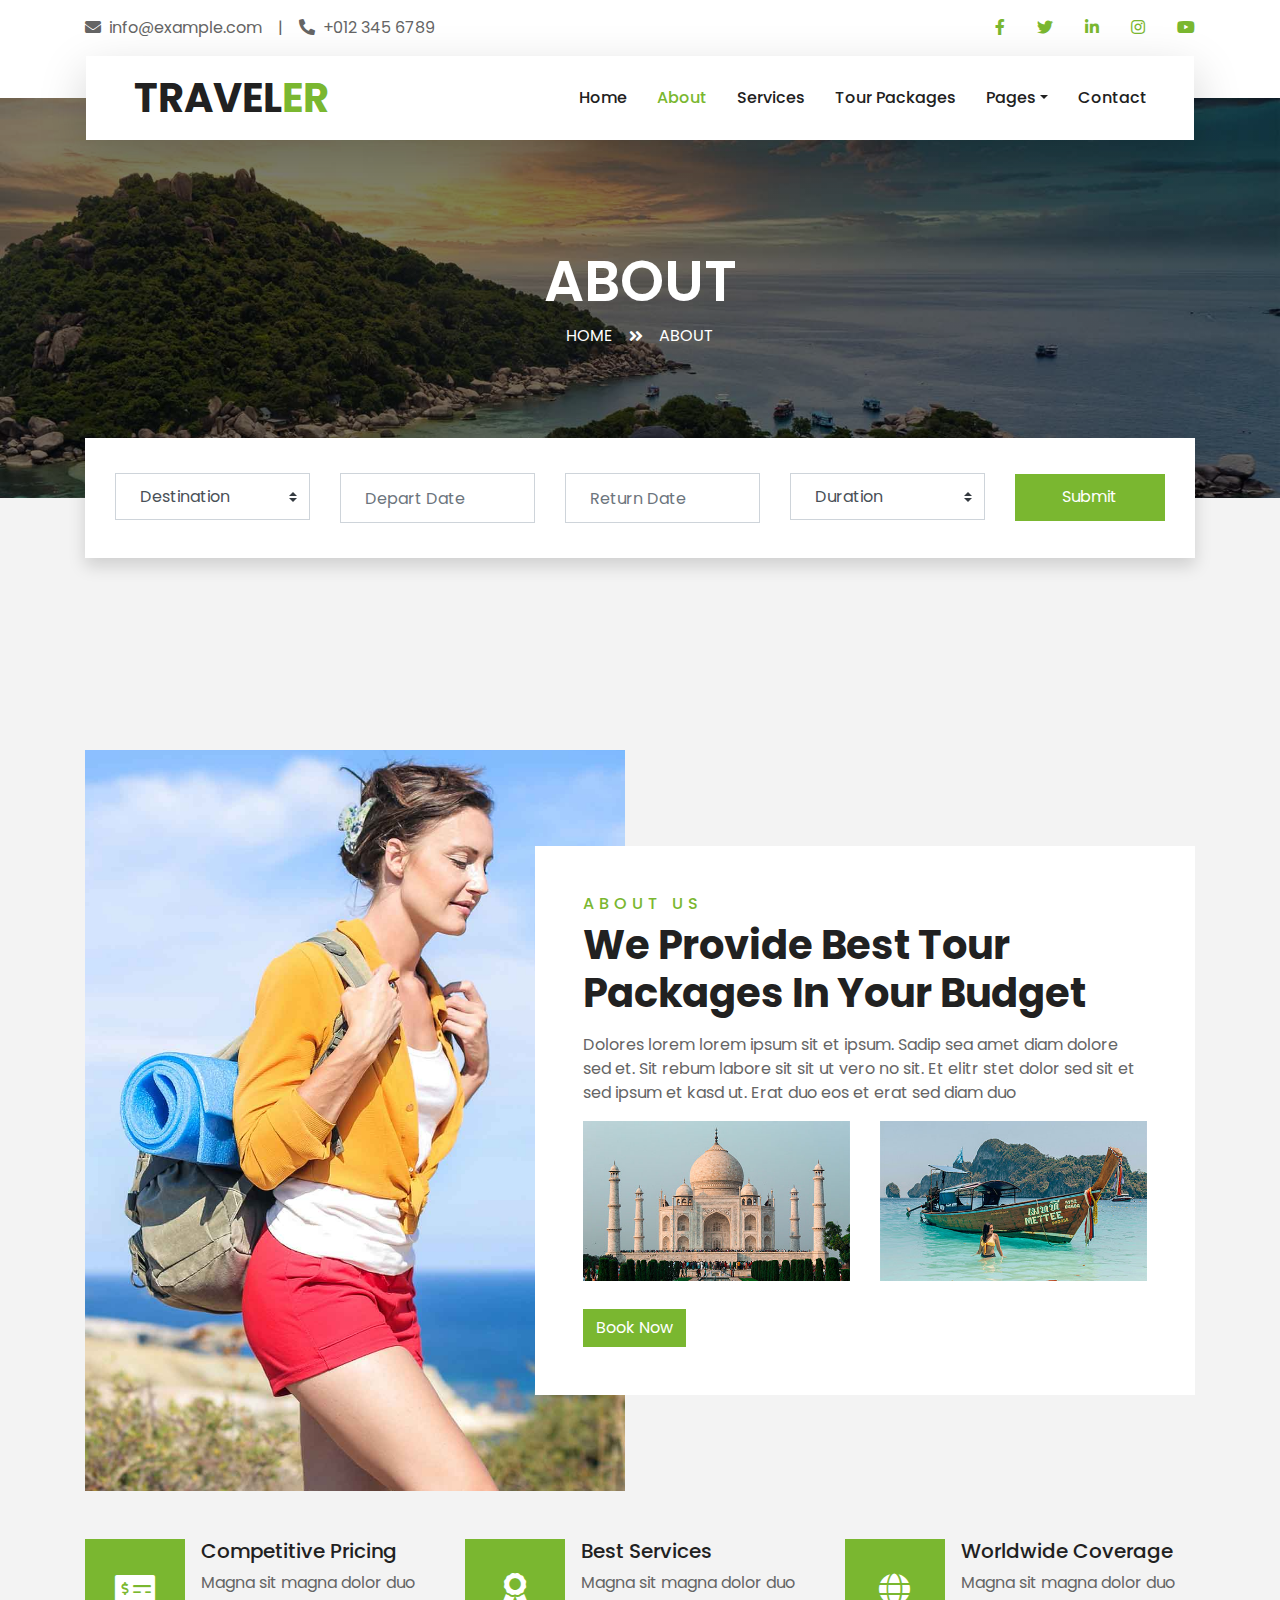
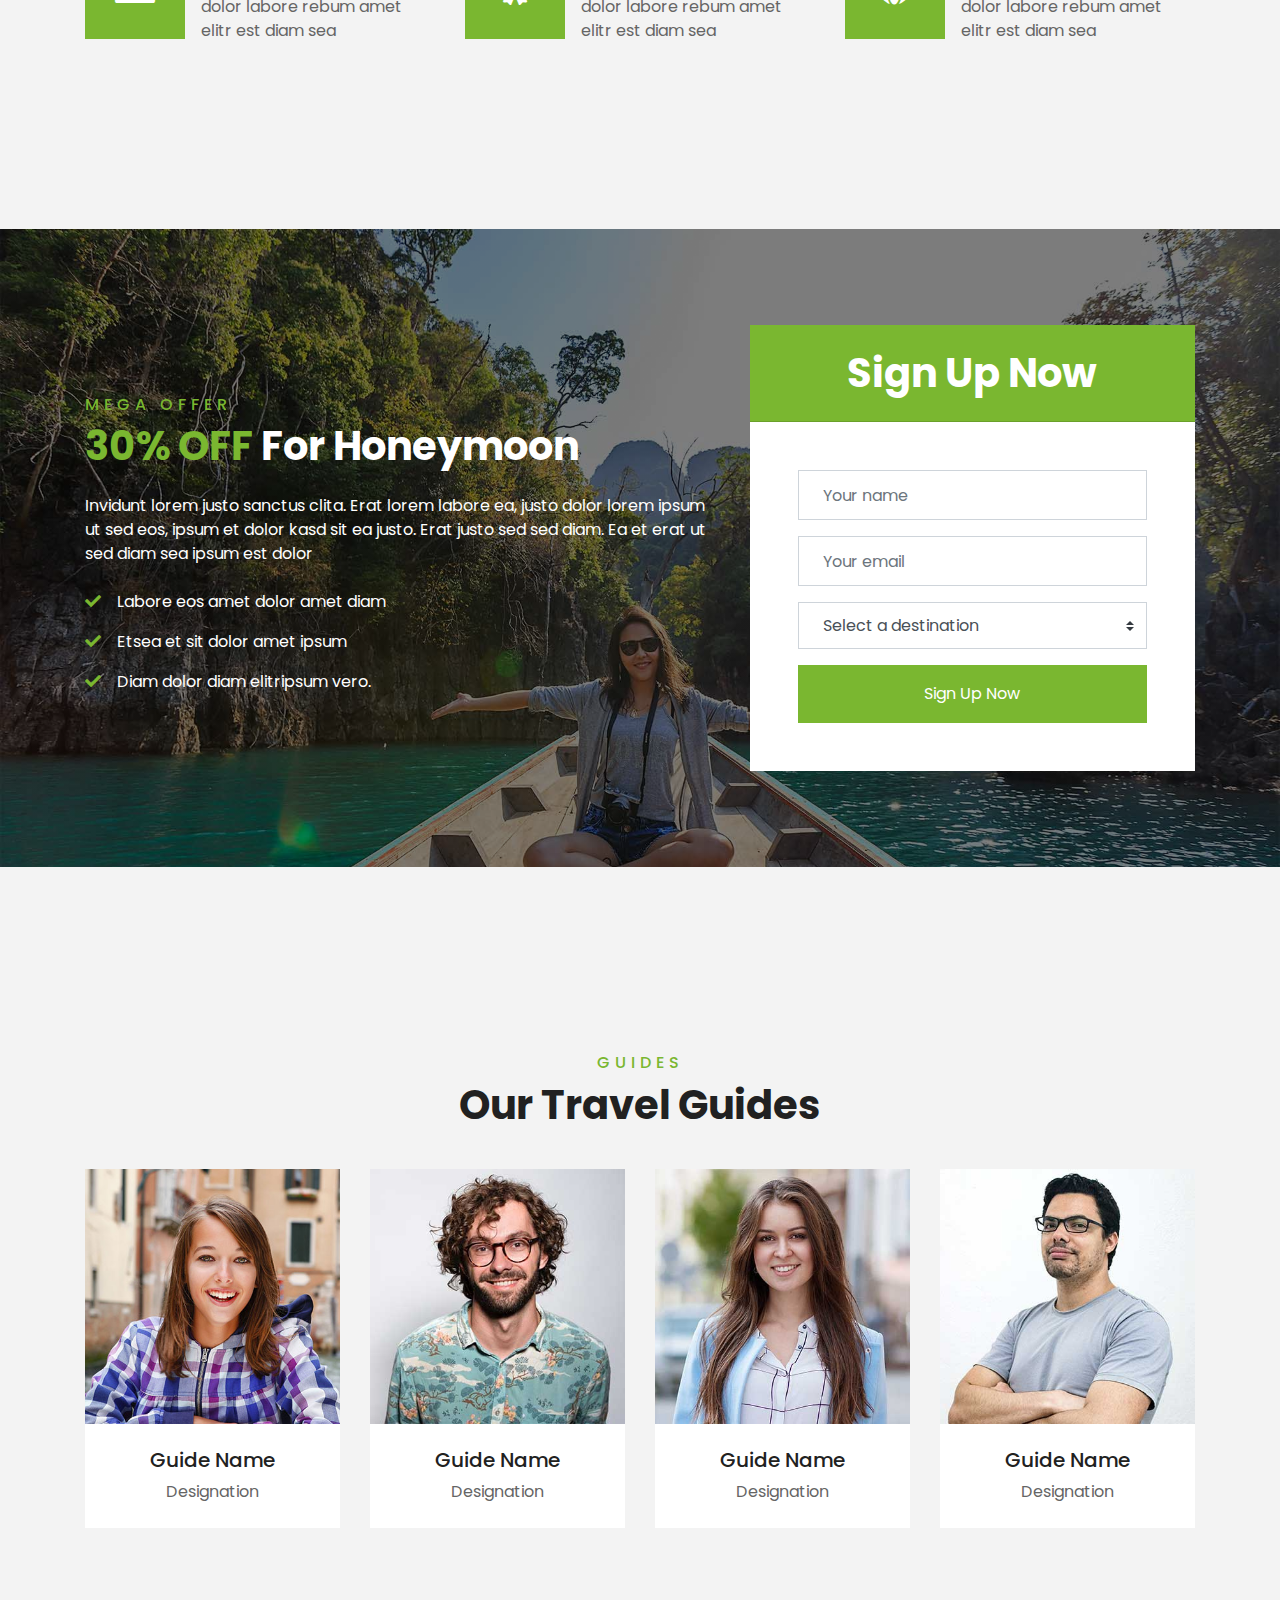
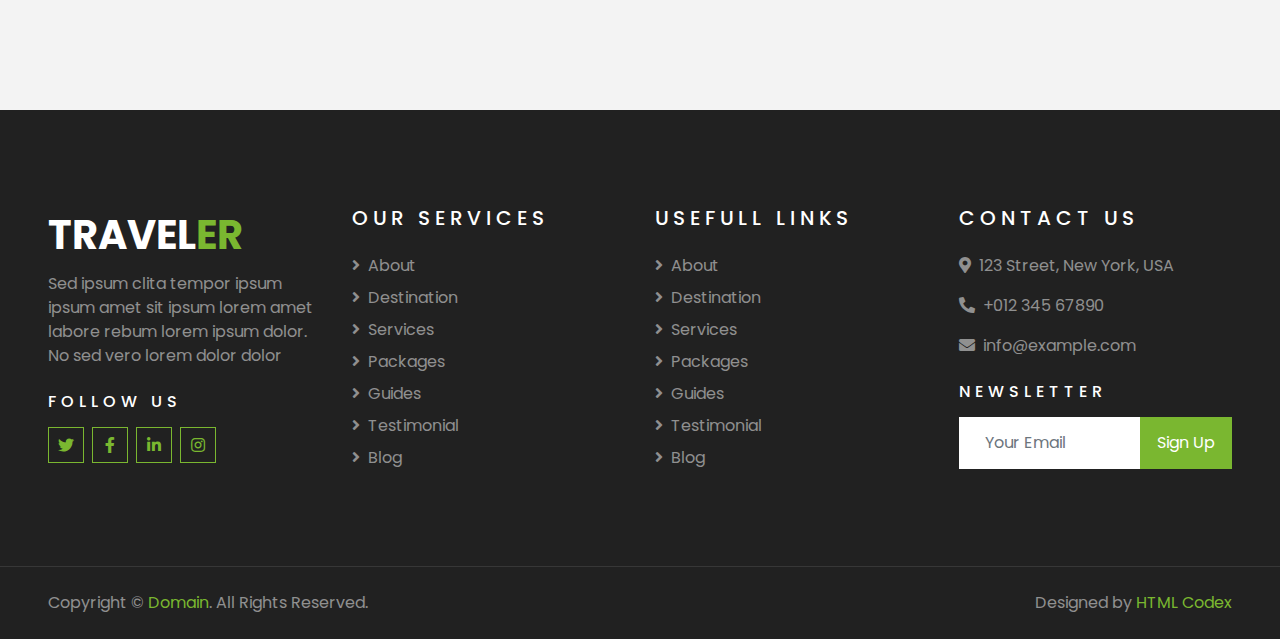
==== about.html @ eab6fa3d "Proyecto" ====
<!DOCTYPE html>
<html lang="en">

<head>
    <meta charset="utf-8">
    <title>TRAVELER - Free Travel Website Template</title>
    <meta content="width=device-width, initial-scale=1.0" name="viewport">
    <meta content="Free HTML Templates" name="keywords">
    <meta content="Free HTML Templates" name="description">

    <!-- Favicon -->
    <link href="img/favicon.ico" rel="icon">

    <!-- Google Web Fonts -->
    <link rel="preconnect" href="https://fonts.gstatic.com">
    <link href="https://fonts.googleapis.com/css2?family=Poppins:wght@400;500;600;700&display=swap" rel="stylesheet"> 

    <!-- Font Awesome -->
    <link href="https://cdnjs.cloudflare.com/ajax/libs/font-awesome/5.10.0/css/all.min.css" rel="stylesheet">

    <!-- Libraries Stylesheet -->
    <link href="lib/owlcarousel/assets/owl.carousel.min.css" rel="stylesheet">
    <link href="lib/tempusdominus/css/tempusdominus-bootstrap-4.min.css" rel="stylesheet" />

    <!-- Customized Bootstrap Stylesheet -->
    <link href="css/style.css" rel="stylesheet">
</head>

<body>
    <!-- Topbar Start -->
    <div class="container-fluid bg-light pt-3 d-none d-lg-block">
        <div class="container">
            <div class="row">
                <div class="col-lg-6 text-center text-lg-left mb-2 mb-lg-0">
                    <div class="d-inline-flex align-items-center">
                        <p><i class="fa fa-envelope mr-2"></i>info@example.com</p>
                        <p class="text-body px-3">|</p>
                        <p><i class="fa fa-phone-alt mr-2"></i>+012 345 6789</p>
                    </div>
                </div>
                <div class="col-lg-6 text-center text-lg-right">
                    <div class="d-inline-flex align-items-center">
                        <a class="text-primary px-3" href="">
                            <i class="fab fa-facebook-f"></i>
                        </a>
                        <a class="text-primary px-3" href="">
                            <i class="fab fa-twitter"></i>
                        </a>
                        <a class="text-primary px-3" href="">
                            <i class="fab fa-linkedin-in"></i>
                        </a>
                        <a class="text-primary px-3" href="">
                            <i class="fab fa-instagram"></i>
                        </a>
                        <a class="text-primary pl-3" href="">
                            <i class="fab fa-youtube"></i>
                        </a>
                    </div>
                </div>
            </div>
        </div>
    </div>
    <!-- Topbar End -->


    <!-- Navbar Start -->
    <div class="container-fluid position-relative nav-bar p-0">
        <div class="container-lg position-relative p-0 px-lg-3" style="z-index: 9;">
            <nav class="navbar navbar-expand-lg bg-light navbar-light shadow-lg py-3 py-lg-0 pl-3 pl-lg-5">
                <a href="" class="navbar-brand">
                    <h1 class="m-0 text-primary"><span class="text-dark">TRAVEL</span>ER</h1>
                </a>
                <button type="button" class="navbar-toggler" data-toggle="collapse" data-target="#navbarCollapse">
                    <span class="navbar-toggler-icon"></span>
                </button>
                <div class="collapse navbar-collapse justify-content-between px-3" id="navbarCollapse">
                    <div class="navbar-nav ml-auto py-0">
                        <a href="index.html" class="nav-item nav-link">Home</a>
                        <a href="about.html" class="nav-item nav-link active">About</a>
                        <a href="service.html" class="nav-item nav-link">Services</a>
                        <a href="package.html" class="nav-item nav-link">Tour Packages</a>
                        <div class="nav-item dropdown">
                            <a href="#" class="nav-link dropdown-toggle" data-toggle="dropdown">Pages</a>
                            <div class="dropdown-menu border-0 rounded-0 m-0">
                                <a href="blog.html" class="dropdown-item">Blog Grid</a>
                                <a href="single.html" class="dropdown-item">Blog Detail</a>
                                <a href="destination.html" class="dropdown-item">Destination</a>
                                <a href="guide.html" class="dropdown-item">Travel Guides</a>
                                <a href="testimonial.html" class="dropdown-item">Testimonial</a>
                            </div>
                        </div>
                        <a href="contact.html" class="nav-item nav-link">Contact</a>
                    </div>
                </div>
            </nav>
        </div>
    </div>
    <!-- Navbar End -->


    <!-- Header Start -->
    <div class="container-fluid page-header">
        <div class="container">
            <div class="d-flex flex-column align-items-center justify-content-center" style="min-height: 400px">
                <h3 class="display-4 text-white text-uppercase">About</h3>
                <div class="d-inline-flex text-white">
                    <p class="m-0 text-uppercase"><a class="text-white" href="">Home</a></p>
                    <i class="fa fa-angle-double-right pt-1 px-3"></i>
                    <p class="m-0 text-uppercase">About</p>
                </div>
            </div>
        </div>
    </div>
    <!-- Header End -->


    <!-- Booking Start -->
    <div class="container-fluid booking mt-5 pb-5">
        <div class="container pb-5">
            <div class="bg-light shadow" style="padding: 30px;">
                <div class="row align-items-center" style="min-height: 60px;">
                    <div class="col-md-10">
                        <div class="row">
                            <div class="col-md-3">
                                <div class="mb-3 mb-md-0">
                                    <select class="custom-select px-4" style="height: 47px;">
                                        <option selected>Destination</option>
                                        <option value="1">Destination 1</option>
                                        <option value="2">Destination 1</option>
                                        <option value="3">Destination 1</option>
                                    </select>
                                </div>
                            </div>
                            <div class="col-md-3">
                                <div class="mb-3 mb-md-0">
                                    <div class="date" id="date1" data-target-input="nearest">
                                        <input type="text" class="form-control p-4 datetimepicker-input" placeholder="Depart Date" data-target="#date1" data-toggle="datetimepicker"/>
                                    </div>
                                </div>
                            </div>
                            <div class="col-md-3">
                                <div class="mb-3 mb-md-0">
                                    <div class="date" id="date2" data-target-input="nearest">
                                        <input type="text" class="form-control p-4 datetimepicker-input" placeholder="Return Date" data-target="#date2" data-toggle="datetimepicker"/>
                                    </div>
                                </div>
                            </div>
                            <div class="col-md-3">
                                <div class="mb-3 mb-md-0">
                                    <select class="custom-select px-4" style="height: 47px;">
                                        <option selected>Duration</option>
                                        <option value="1">Duration 1</option>
                                        <option value="2">Duration 1</option>
                                        <option value="3">Duration 1</option>
                                    </select>
                                </div>
                            </div>
                        </div>
                    </div>
                    <div class="col-md-2">
                        <button class="btn btn-primary btn-block" type="submit" style="height: 47px; margin-top: -2px;">Submit</button>
                    </div>
                </div>
            </div>
        </div>
    </div>
    <!-- Booking End -->


    <!-- About Start -->
    <div class="container-fluid py-5">
        <div class="container pt-5">
            <div class="row">
                <div class="col-lg-6" style="min-height: 500px;">
                    <div class="position-relative h-100">
                        <img class="position-absolute w-100 h-100" src="img/about.jpg" style="object-fit: cover;">
                    </div>
                </div>
                <div class="col-lg-6 pt-5 pb-lg-5">
                    <div class="about-text bg-white p-4 p-lg-5 my-lg-5">
                        <h6 class="text-primary text-uppercase" style="letter-spacing: 5px;">About Us</h6>
                        <h1 class="mb-3">We Provide Best Tour Packages In Your Budget</h1>
                        <p>Dolores lorem lorem ipsum sit et ipsum. Sadip sea amet diam dolore sed et. Sit rebum labore sit sit ut vero no sit. Et elitr stet dolor sed sit et sed ipsum et kasd ut. Erat duo eos et erat sed diam duo</p>
                        <div class="row mb-4">
                            <div class="col-6">
                                <img class="img-fluid" src="img/about-1.jpg" alt="">
                            </div>
                            <div class="col-6">
                                <img class="img-fluid" src="img/about-2.jpg" alt="">
                            </div>
                        </div>
                        <a href="" class="btn btn-primary mt-1">Book Now</a>
                    </div>
                </div>
            </div>
        </div>
    </div>
    <!-- About End -->


    <!-- Feature Start -->
    <div class="container-fluid pb-5">
        <div class="container pb-5">
            <div class="row">
                <div class="col-md-4">
                    <div class="d-flex mb-4 mb-lg-0">
                        <div class="d-flex flex-shrink-0 align-items-center justify-content-center bg-primary mr-3" style="height: 100px; width: 100px;">
                            <i class="fa fa-2x fa-money-check-alt text-white"></i>
                        </div>
                        <div class="d-flex flex-column">
                            <h5 class="">Competitive Pricing</h5>
                            <p class="m-0">Magna sit magna dolor duo dolor labore rebum amet elitr est diam sea</p>
                        </div>
                    </div>
                </div>
                <div class="col-md-4">
                    <div class="d-flex mb-4 mb-lg-0">
                        <div class="d-flex flex-shrink-0 align-items-center justify-content-center bg-primary mr-3" style="height: 100px; width: 100px;">
                            <i class="fa fa-2x fa-award text-white"></i>
                        </div>
                        <div class="d-flex flex-column">
                            <h5 class="">Best Services</h5>
                            <p class="m-0">Magna sit magna dolor duo dolor labore rebum amet elitr est diam sea</p>
                        </div>
                    </div>
                </div>
                <div class="col-md-4">
                    <div class="d-flex mb-4 mb-lg-0">
                        <div class="d-flex flex-shrink-0 align-items-center justify-content-center bg-primary mr-3" style="height: 100px; width: 100px;">
                            <i class="fa fa-2x fa-globe text-white"></i>
                        </div>
                        <div class="d-flex flex-column">
                            <h5 class="">Worldwide Coverage</h5>
                            <p class="m-0">Magna sit magna dolor duo dolor labore rebum amet elitr est diam sea</p>
                        </div>
                    </div>
                </div>
            </div>
        </div>
    </div>
    <!-- Feature End -->


    <!-- Registration Start -->
    <div class="container-fluid bg-registration py-5" style="margin: 90px 0;">
        <div class="container py-5">
            <div class="row align-items-center">
                <div class="col-lg-7 mb-5 mb-lg-0">
                    <div class="mb-4">
                        <h6 class="text-primary text-uppercase" style="letter-spacing: 5px;">Mega Offer</h6>
                        <h1 class="text-white"><span class="text-primary">30% OFF</span> For Honeymoon</h1>
                    </div>
                    <p class="text-white">Invidunt lorem justo sanctus clita. Erat lorem labore ea, justo dolor lorem ipsum ut sed eos,
                        ipsum et dolor kasd sit ea justo. Erat justo sed sed diam. Ea et erat ut sed diam sea ipsum est
                        dolor</p>
                    <ul class="list-inline text-white m-0">
                        <li class="py-2"><i class="fa fa-check text-primary mr-3"></i>Labore eos amet dolor amet diam</li>
                        <li class="py-2"><i class="fa fa-check text-primary mr-3"></i>Etsea et sit dolor amet ipsum</li>
                        <li class="py-2"><i class="fa fa-check text-primary mr-3"></i>Diam dolor diam elitripsum vero.</li>
                    </ul>
                </div>
                <div class="col-lg-5">
                    <div class="card border-0">
                        <div class="card-header bg-primary text-center p-4">
                            <h1 class="text-white m-0">Sign Up Now</h1>
                        </div>
                        <div class="card-body rounded-bottom bg-white p-5">
                            <form>
                                <div class="form-group">
                                    <input type="text" class="form-control p-4" placeholder="Your name" required="required" />
                                </div>
                                <div class="form-group">
                                    <input type="email" class="form-control p-4" placeholder="Your email" required="required" />
                                </div>
                                <div class="form-group">
                                    <select class="custom-select px-4" style="height: 47px;">
                                        <option selected>Select a destination</option>
                                        <option value="1">destination 1</option>
                                        <option value="2">destination 1</option>
                                        <option value="3">destination 1</option>
                                    </select>
                                </div>
                                <div>
                                    <button class="btn btn-primary btn-block py-3" type="submit">Sign Up Now</button>
                                </div>
                            </form>
                        </div>
                    </div>
                </div>
            </div>
        </div>
    </div>
    <!-- Registration End -->


    <!-- Team Start -->
    <div class="container-fluid py-5">
        <div class="container pt-5 pb-3">
            <div class="text-center mb-3 pb-3">
                <h6 class="text-primary text-uppercase" style="letter-spacing: 5px;">Guides</h6>
                <h1>Our Travel Guides</h1>
            </div>
            <div class="row">
                <div class="col-lg-3 col-md-4 col-sm-6 pb-1">
                    <div class="team-item bg-white mb-4">
                        <div class="team-img position-relative overflow-hidden">
                            <img class="img-fluid w-100" src="img/team-1.jpg" alt="">
                            <div class="team-social">
                                <a class="btn btn-outline-primary btn-square" href=""><i class="fab fa-twitter"></i></a>
                                <a class="btn btn-outline-primary btn-square" href=""><i class="fab fa-facebook-f"></i></a>
                                <a class="btn btn-outline-primary btn-square" href=""><i class="fab fa-instagram"></i></a>
                                <a class="btn btn-outline-primary btn-square" href=""><i class="fab fa-linkedin-in"></i></a>
                            </div>
                        </div>
                        <div class="text-center py-4">
                            <h5 class="text-truncate">Guide Name</h5>
                            <p class="m-0">Designation</p>
                        </div>
                    </div>
                </div>
                <div class="col-lg-3 col-md-4 col-sm-6 pb-1">
                    <div class="team-item bg-white mb-4">
                        <div class="team-img position-relative overflow-hidden">
                            <img class="img-fluid w-100" src="img/team-2.jpg" alt="">
                            <div class="team-social">
                                <a class="btn btn-outline-primary btn-square" href=""><i class="fab fa-twitter"></i></a>
                                <a class="btn btn-outline-primary btn-square" href=""><i class="fab fa-facebook-f"></i></a>
                                <a class="btn btn-outline-primary btn-square" href=""><i class="fab fa-instagram"></i></a>
                                <a class="btn btn-outline-primary btn-square" href=""><i class="fab fa-linkedin-in"></i></a>
                            </div>
                        </div>
                        <div class="text-center py-4">
                            <h5 class="text-truncate">Guide Name</h5>
                            <p class="m-0">Designation</p>
                        </div>
                    </div>
                </div>
                <div class="col-lg-3 col-md-4 col-sm-6 pb-1">
                    <div class="team-item bg-white mb-4">
                        <div class="team-img position-relative overflow-hidden">
                            <img class="img-fluid w-100" src="img/team-3.jpg" alt="">
                            <div class="team-social">
                                <a class="btn btn-outline-primary btn-square" href=""><i class="fab fa-twitter"></i></a>
                                <a class="btn btn-outline-primary btn-square" href=""><i class="fab fa-facebook-f"></i></a>
                                <a class="btn btn-outline-primary btn-square" href=""><i class="fab fa-instagram"></i></a>
                                <a class="btn btn-outline-primary btn-square" href=""><i class="fab fa-linkedin-in"></i></a>
                            </div>
                        </div>
                        <div class="text-center py-4">
                            <h5 class="text-truncate">Guide Name</h5>
                            <p class="m-0">Designation</p>
                        </div>
                    </div>
                </div>
                <div class="col-lg-3 col-md-4 col-sm-6 pb-1">
                    <div class="team-item bg-white mb-4">
                        <div class="team-img position-relative overflow-hidden">
                            <img class="img-fluid w-100" src="img/team-4.jpg" alt="">
                            <div class="team-social">
                                <a class="btn btn-outline-primary btn-square" href=""><i class="fab fa-twitter"></i></a>
                                <a class="btn btn-outline-primary btn-square" href=""><i class="fab fa-facebook-f"></i></a>
                                <a class="btn btn-outline-primary btn-square" href=""><i class="fab fa-instagram"></i></a>
                                <a class="btn btn-outline-primary btn-square" href=""><i class="fab fa-linkedin-in"></i></a>
                            </div>
                        </div>
                        <div class="text-center py-4">
                            <h5 class="text-truncate">Guide Name</h5>
                            <p class="m-0">Designation</p>
                        </div>
                    </div>
                </div>
            </div>
        </div>
    </div>
    <!-- Team End -->


    <!-- Footer Start -->
    <div class="container-fluid bg-dark text-white-50 py-5 px-sm-3 px-lg-5" style="margin-top: 90px;">
        <div class="row pt-5">
            <div class="col-lg-3 col-md-6 mb-5">
                <a href="" class="navbar-brand">
                    <h1 class="text-primary"><span class="text-white">TRAVEL</span>ER</h1>
                </a>
                <p>Sed ipsum clita tempor ipsum ipsum amet sit ipsum lorem amet labore rebum lorem ipsum dolor. No sed vero lorem dolor dolor</p>
                <h6 class="text-white text-uppercase mt-4 mb-3" style="letter-spacing: 5px;">Follow Us</h6>
                <div class="d-flex justify-content-start">
                    <a class="btn btn-outline-primary btn-square mr-2" href="#"><i class="fab fa-twitter"></i></a>
                    <a class="btn btn-outline-primary btn-square mr-2" href="#"><i class="fab fa-facebook-f"></i></a>
                    <a class="btn btn-outline-primary btn-square mr-2" href="#"><i class="fab fa-linkedin-in"></i></a>
                    <a class="btn btn-outline-primary btn-square" href="#"><i class="fab fa-instagram"></i></a>
                </div>
            </div>
            <div class="col-lg-3 col-md-6 mb-5">
                <h5 class="text-white text-uppercase mb-4" style="letter-spacing: 5px;">Our Services</h5>
                <div class="d-flex flex-column justify-content-start">
                    <a class="text-white-50 mb-2" href="#"><i class="fa fa-angle-right mr-2"></i>About</a>
                    <a class="text-white-50 mb-2" href="#"><i class="fa fa-angle-right mr-2"></i>Destination</a>
                    <a class="text-white-50 mb-2" href="#"><i class="fa fa-angle-right mr-2"></i>Services</a>
                    <a class="text-white-50 mb-2" href="#"><i class="fa fa-angle-right mr-2"></i>Packages</a>
                    <a class="text-white-50 mb-2" href="#"><i class="fa fa-angle-right mr-2"></i>Guides</a>
                    <a class="text-white-50 mb-2" href="#"><i class="fa fa-angle-right mr-2"></i>Testimonial</a>
                    <a class="text-white-50" href="#"><i class="fa fa-angle-right mr-2"></i>Blog</a>
                </div>
            </div>
            <div class="col-lg-3 col-md-6 mb-5">
                <h5 class="text-white text-uppercase mb-4" style="letter-spacing: 5px;">Usefull Links</h5>
                <div class="d-flex flex-column justify-content-start">
                    <a class="text-white-50 mb-2" href="#"><i class="fa fa-angle-right mr-2"></i>About</a>
                    <a class="text-white-50 mb-2" href="#"><i class="fa fa-angle-right mr-2"></i>Destination</a>
                    <a class="text-white-50 mb-2" href="#"><i class="fa fa-angle-right mr-2"></i>Services</a>
                    <a class="text-white-50 mb-2" href="#"><i class="fa fa-angle-right mr-2"></i>Packages</a>
                    <a class="text-white-50 mb-2" href="#"><i class="fa fa-angle-right mr-2"></i>Guides</a>
                    <a class="text-white-50 mb-2" href="#"><i class="fa fa-angle-right mr-2"></i>Testimonial</a>
                    <a class="text-white-50" href="#"><i class="fa fa-angle-right mr-2"></i>Blog</a>
                </div>
            </div>
            <div class="col-lg-3 col-md-6 mb-5">
                <h5 class="text-white text-uppercase mb-4" style="letter-spacing: 5px;">Contact Us</h5>
                <p><i class="fa fa-map-marker-alt mr-2"></i>123 Street, New York, USA</p>
                <p><i class="fa fa-phone-alt mr-2"></i>+012 345 67890</p>
                <p><i class="fa fa-envelope mr-2"></i>info@example.com</p>
                <h6 class="text-white text-uppercase mt-4 mb-3" style="letter-spacing: 5px;">Newsletter</h6>
                <div class="w-100">
                    <div class="input-group">
                        <input type="text" class="form-control border-light" style="padding: 25px;" placeholder="Your Email">
                        <div class="input-group-append">
                            <button class="btn btn-primary px-3">Sign Up</button>
                        </div>
                    </div>
                </div>
            </div>
        </div>
    </div>
    <div class="container-fluid bg-dark text-white border-top py-4 px-sm-3 px-md-5" style="border-color: rgba(256, 256, 256, .1) !important;">
        <div class="row">
            <div class="col-lg-6 text-center text-md-left mb-3 mb-md-0">
                <p class="m-0 text-white-50">Copyright &copy; <a href="#">Domain</a>. All Rights Reserved.</a>
                </p>
            </div>
            <div class="col-lg-6 text-center text-md-right">
                <p class="m-0 text-white-50">Designed by <a href="https://htmlcodex.com">HTML Codex</a>
                </p>
            </div>
        </div>
    </div>
    <!-- Footer End -->


    <!-- Back to Top -->
    <a href="#" class="btn btn-lg btn-primary btn-lg-square back-to-top"><i class="fa fa-angle-double-up"></i></a>


    <!-- JavaScript Libraries -->
    <script src="https://code.jquery.com/jquery-3.4.1.min.js"></script>
    <script src="https://stackpath.bootstrapcdn.com/bootstrap/4.4.1/js/bootstrap.bundle.min.js"></script>
    <script src="lib/easing/easing.min.js"></script>
    <script src="lib/owlcarousel/owl.carousel.min.js"></script>
    <script src="lib/tempusdominus/js/moment.min.js"></script>
    <script src="lib/tempusdominus/js/moment-timezone.min.js"></script>
    <script src="lib/tempusdominus/js/tempusdominus-bootstrap-4.min.js"></script>

    <!-- Contact Javascript File -->
    <script src="mail/jqBootstrapValidation.min.js"></script>
    <script src="mail/contact.js"></script>

    <!-- Template Javascript -->
    <script src="js/main.js"></script>
</body>

</html>
---- css/style.css ----
/******* Bootstrap Theming ********/
/*!
 * Bootstrap v4.5.3 (https://getbootstrap.com/)
 * Copyright 2011-2020 The Bootstrap Authors
 * Copyright 2011-2020 Twitter, Inc.
 * Licensed under MIT (https://github.com/twbs/bootstrap/blob/main/LICENSE)
 */
:root {
  --blue: #007bff;
  --indigo: #6610f2;
  --purple: #6f42c1;
  --pink: #e83e8c;
  --red: #dc3545;
  --orange: #fd7e14;
  --yellow: #ffc107;
  --green: #28a745;
  --teal: #20c997;
  --cyan: #17a2b8;
  --white: #fff;
  --gray: #6c757d;
  --gray-dark: #343a40;
  --primary: #7AB730;
  --secondary: #f4faec;
  --success: #28a745;
  --info: #17a2b8;
  --warning: #ffc107;
  --danger: #dc3545;
  --light: #FFFFFF;
  --dark: #212121;
  --breakpoint-xs: 0;
  --breakpoint-sm: 576px;
  --breakpoint-md: 768px;
  --breakpoint-lg: 992px;
  --breakpoint-xl: 1200px;
  --font-family-sans-serif: "Poppins", sans-serif;
  --font-family-monospace: SFMono-Regular, Menlo, Monaco, Consolas, "Liberation Mono", "Courier New", monospace;
}

*,
*::before,
*::after {
  box-sizing: border-box;
}

html {
  font-family: sans-serif;
  line-height: 1.15;
  -webkit-text-size-adjust: 100%;
  -webkit-tap-highlight-color: rgba(0, 0, 0, 0);
}

article, aside, figcaption, figure, footer, header, hgroup, main, nav, section {
  display: block;
}

body {
  margin: 0;
  font-family: "Poppins", sans-serif;
  font-size: 1rem;
  font-weight: 400;
  line-height: 1.5;
  color: #656565;
  text-align: left;
  background-color: #F3F3F3;
}

[tabindex="-1"]:focus:not(:focus-visible) {
  outline: 0 !important;
}

hr {
  box-sizing: content-box;
  height: 0;
  overflow: visible;
}

h1, h2, h3, h4, h5, h6 {
  margin-top: 0;
  margin-bottom: 0.5rem;
}

p {
  margin-top: 0;
  margin-bottom: 1rem;
}

abbr[title],
abbr[data-original-title] {
  text-decoration: underline;
  text-decoration: underline dotted;
  cursor: help;
  border-bottom: 0;
  text-decoration-skip-ink: none;
}

address {
  margin-bottom: 1rem;
  font-style: normal;
  line-height: inherit;
}

ol,
ul,
dl {
  margin-top: 0;
  margin-bottom: 1rem;
}

ol ol,
ul ul,
ol ul,
ul ol {
  margin-bottom: 0;
}

dt {
  font-weight: 700;
}

dd {
  margin-bottom: .5rem;
  margin-left: 0;
}

blockquote {
  margin: 0 0 1rem;
}

b,
strong {
  font-weight: bolder;
}

small {
  font-size: 80%;
}

sub,
sup {
  position: relative;
  font-size: 75%;
  line-height: 0;
  vertical-align: baseline;
}

sub {
  bottom: -.25em;
}

sup {
  top: -.5em;
}

a {
  color: #7AB730;
  text-decoration: none;
  background-color: transparent;
}

a:hover {
  color: #527a20;
  text-decoration: underline;
}

a:not([href]):not([class]) {
  color: inherit;
  text-decoration: none;
}

a:not([href]):not([class]):hover {
  color: inherit;
  text-decoration: none;
}

pre,
code,
kbd,
samp {
  font-family: SFMono-Regular, Menlo, Monaco, Consolas, "Liberation Mono", "Courier New", monospace;
  font-size: 1em;
}

pre {
  margin-top: 0;
  margin-bottom: 1rem;
  overflow: auto;
  -ms-overflow-style: scrollbar;
}

figure {
  margin: 0 0 1rem;
}

img {
  vertical-align: middle;
  border-style: none;
}

svg {
  overflow: hidden;
  vertical-align: middle;
}

table {
  border-collapse: collapse;
}

caption {
  padding-top: 0.75rem;
  padding-bottom: 0.75rem;
  color: #6c757d;
  text-align: left;
  caption-side: bottom;
}

th {
  text-align: inherit;
  text-align: -webkit-match-parent;
}

label {
  display: inline-block;
  margin-bottom: 0.5rem;
}

button {
  border-radius: 0;
}

button:focus {
  outline: 1px dotted;
  outline: 5px auto -webkit-focus-ring-color;
}

input,
button,
select,
optgroup,
textarea {
  margin: 0;
  font-family: inherit;
  font-size: inherit;
  line-height: inherit;
}

button,
input {
  overflow: visible;
}

button,
select {
  text-transform: none;
}

[role="button"] {
  cursor: pointer;
}

select {
  word-wrap: normal;
}

button,
[type="button"],
[type="reset"],
[type="submit"] {
  -webkit-appearance: button;
}

button:not(:disabled),
[type="button"]:not(:disabled),
[type="reset"]:not(:disabled),
[type="submit"]:not(:disabled) {
  cursor: pointer;
}

button::-moz-focus-inner,
[type="button"]::-moz-focus-inner,
[type="reset"]::-moz-focus-inner,
[type="submit"]::-moz-focus-inner {
  padding: 0;
  border-style: none;
}

input[type="radio"],
input[type="checkbox"] {
  box-sizing: border-box;
  padding: 0;
}

textarea {
  overflow: auto;
  resize: vertical;
}

fieldset {
  min-width: 0;
  padding: 0;
  margin: 0;
  border: 0;
}

legend {
  display: block;
  width: 100%;
  max-width: 100%;
  padding: 0;
  margin-bottom: .5rem;
  font-size: 1.5rem;
  line-height: inherit;
  color: inherit;
  white-space: normal;
}

@media (max-width: 1200px) {
  legend {
    font-size: calc(1.275rem + 0.3vw) ;
  }
}

progress {
  vertical-align: baseline;
}

[type="number"]::-webkit-inner-spin-button,
[type="number"]::-webkit-outer-spin-button {
  height: auto;
}

[type="search"] {
  outline-offset: -2px;
  -webkit-appearance: none;
}

[type="search"]::-webkit-search-decoration {
  -webkit-appearance: none;
}

::-webkit-file-upload-button {
  font: inherit;
  -webkit-appearance: button;
}

output {
  display: inline-block;
}

summary {
  display: list-item;
  cursor: pointer;
}

template {
  display: none;
}

[hidden] {
  display: none !important;
}

h1, h2, h3, h4, h5, h6,
.h1, .h2, .h3, .h4, .h5, .h6 {
  margin-bottom: 0.5rem;
  font-weight: 500;
  line-height: 1.2;
  color: #212121;
}

h1, .h1 {
  font-size: 2.5rem;
}

@media (max-width: 1200px) {
  h1, .h1 {
    font-size: calc(1.375rem + 1.5vw) ;
  }
}

h2, .h2 {
  font-size: 2rem;
}

@media (max-width: 1200px) {
  h2, .h2 {
    font-size: calc(1.325rem + 0.9vw) ;
  }
}

h3, .h3 {
  font-size: 1.75rem;
}

@media (max-width: 1200px) {
  h3, .h3 {
    font-size: calc(1.3rem + 0.6vw) ;
  }
}

h4, .h4 {
  font-size: 1.5rem;
}

@media (max-width: 1200px) {
  h4, .h4 {
    font-size: calc(1.275rem + 0.3vw) ;
  }
}

h5, .h5 {
  font-size: 1.25rem;
}

h6, .h6 {
  font-size: 1rem;
}

.lead {
  font-size: 1.25rem;
  font-weight: 300;
}

.display-1 {
  font-size: 6rem;
  font-weight: 300;
  line-height: 1.2;
}

@media (max-width: 1200px) {
  .display-1 {
    font-size: calc(1.725rem + 5.7vw) ;
  }
}

.display-2 {
  font-size: 5.5rem;
  font-weight: 300;
  line-height: 1.2;
}

@media (max-width: 1200px) {
  .display-2 {
    font-size: calc(1.675rem + 5.1vw) ;
  }
}

.display-3 {
  font-size: 4.5rem;
  font-weight: 300;
  line-height: 1.2;
}

@media (max-width: 1200px) {
  .display-3 {
    font-size: calc(1.575rem + 3.9vw) ;
  }
}

.display-4 {
  font-size: 3.5rem;
  font-weight: 300;
  line-height: 1.2;
}

@media (max-width: 1200px) {
  .display-4 {
    font-size: calc(1.475rem + 2.7vw) ;
  }
}

hr {
  margin-top: 1rem;
  margin-bottom: 1rem;
  border: 0;
  border-top: 1px solid rgba(0, 0, 0, 0.1);
}

small,
.small {
  font-size: 80%;
  font-weight: 400;
}

mark,
.mark {
  padding: 0.2em;
  background-color: #fcf8e3;
}

.list-unstyled {
  padding-left: 0;
  list-style: none;
}

.list-inline {
  padding-left: 0;
  list-style: none;
}

.list-inline-item {
  display: inline-block;
}

.list-inline-item:not(:last-child) {
  margin-right: 0.5rem;
}

.initialism {
  font-size: 90%;
  text-transform: uppercase;
}

.blockquote {
  margin-bottom: 1rem;
  font-size: 1.25rem;
}

.blockquote-footer {
  display: block;
  font-size: 80%;
  color: #6c757d;
}

.blockquote-footer::before {
  content: "\2014\00A0";
}

.img-fluid {
  max-width: 100%;
  height: auto;
}

.img-thumbnail {
  padding: 0.25rem;
  background-color: #F3F3F3;
  border: 1px solid #dee2e6;
  max-width: 100%;
  height: auto;
}

.figure {
  display: inline-block;
}

.figure-img {
  margin-bottom: 0.5rem;
  line-height: 1;
}

.figure-caption {
  font-size: 90%;
  color: #6c757d;
}

code {
  font-size: 87.5%;
  color: #e83e8c;
  word-wrap: break-word;
}

a > code {
  color: inherit;
}

kbd {
  padding: 0.2rem 0.4rem;
  font-size: 87.5%;
  color: #fff;
  background-color: #212529;
}

kbd kbd {
  padding: 0;
  font-size: 100%;
  font-weight: 700;
}

pre {
  display: block;
  font-size: 87.5%;
  color: #212529;
}

pre code {
  font-size: inherit;
  color: inherit;
  word-break: normal;
}

.pre-scrollable {
  max-height: 340px;
  overflow-y: scroll;
}

.container,
.container-fluid,
.container-sm,
.container-md,
.container-lg,
.container-xl {
  width: 100%;
  padding-right: 15px;
  padding-left: 15px;
  margin-right: auto;
  margin-left: auto;
}

@media (min-width: 576px) {
  .container, .container-sm {
    max-width: 540px;
  }
}

@media (min-width: 768px) {
  .container, .container-sm, .container-md {
    max-width: 720px;
  }
}

@media (min-width: 992px) {
  .container, .container-sm, .container-md, .container-lg {
    max-width: 960px;
  }
}

@media (min-width: 1200px) {
  .container, .container-sm, .container-md, .container-lg, .container-xl {
    max-width: 1140px;
  }
}

.row {
  display: flex;
  flex-wrap: wrap;
  margin-right: -15px;
  margin-left: -15px;
}

.no-gutters {
  margin-right: 0;
  margin-left: 0;
}

.no-gutters > .col,
.no-gutters > [class*="col-"] {
  padding-right: 0;
  padding-left: 0;
}

.col-1, .col-2, .col-3, .col-4, .col-5, .col-6, .col-7, .col-8, .col-9, .col-10, .col-11, .col-12, .col,
.col-auto, .col-sm-1, .col-sm-2, .col-sm-3, .col-sm-4, .col-sm-5, .col-sm-6, .col-sm-7, .col-sm-8, .col-sm-9, .col-sm-10, .col-sm-11, .col-sm-12, .col-sm,
.col-sm-auto, .col-md-1, .col-md-2, .col-md-3, .col-md-4, .col-md-5, .col-md-6, .col-md-7, .col-md-8, .col-md-9, .col-md-10, .col-md-11, .col-md-12, .col-md,
.col-md-auto, .col-lg-1, .col-lg-2, .col-lg-3, .col-lg-4, .col-lg-5, .col-lg-6, .col-lg-7, .col-lg-8, .col-lg-9, .col-lg-10, .col-lg-11, .col-lg-12, .col-lg,
.col-lg-auto, .col-xl-1, .col-xl-2, .col-xl-3, .col-xl-4, .col-xl-5, .col-xl-6, .col-xl-7, .col-xl-8, .col-xl-9, .col-xl-10, .col-xl-11, .col-xl-12, .col-xl,
.col-xl-auto {
  position: relative;
  width: 100%;
  padding-right: 15px;
  padding-left: 15px;
}

.col {
  flex-basis: 0;
  flex-grow: 1;
  max-width: 100%;
}

.row-cols-1 > * {
  flex: 0 0 100%;
  max-width: 100%;
}

.row-cols-2 > * {
  flex: 0 0 50%;
  max-width: 50%;
}

.row-cols-3 > * {
  flex: 0 0 33.33333%;
  max-width: 33.33333%;
}

.row-cols-4 > * {
  flex: 0 0 25%;
  max-width: 25%;
}

.row-cols-5 > * {
  flex: 0 0 20%;
  max-width: 20%;
}

.row-cols-6 > * {
  flex: 0 0 16.66667%;
  max-width: 16.66667%;
}

.col-auto {
  flex: 0 0 auto;
  width: auto;
  max-width: 100%;
}

.col-1 {
  flex: 0 0 8.33333%;
  max-width: 8.33333%;
}

.col-2 {
  flex: 0 0 16.66667%;
  max-width: 16.66667%;
}

.col-3 {
  flex: 0 0 25%;
  max-width: 25%;
}

.col-4 {
  flex: 0 0 33.33333%;
  max-width: 33.33333%;
}

.col-5 {
  flex: 0 0 41.66667%;
  max-width: 41.66667%;
}

.col-6 {
  flex: 0 0 50%;
  max-width: 50%;
}

.col-7 {
  flex: 0 0 58.33333%;
  max-width: 58.33333%;
}

.col-8 {
  flex: 0 0 66.66667%;
  max-width: 66.66667%;
}

.col-9 {
  flex: 0 0 75%;
  max-width: 75%;
}

.col-10 {
  flex: 0 0 83.33333%;
  max-width: 83.33333%;
}

.col-11 {
  flex: 0 0 91.66667%;
  max-width: 91.66667%;
}

.col-12 {
  flex: 0 0 100%;
  max-width: 100%;
}

.order-first {
  order: -1;
}

.order-last {
  order: 13;
}

.order-0 {
  order: 0;
}

.order-1 {
  order: 1;
}

.order-2 {
  order: 2;
}

.order-3 {
  order: 3;
}

.order-4 {
  order: 4;
}

.order-5 {
  order: 5;
}

.order-6 {
  order: 6;
}

.order-7 {
  order: 7;
}

.order-8 {
  order: 8;
}

.order-9 {
  order: 9;
}

.order-10 {
  order: 10;
}

.order-11 {
  order: 11;
}

.order-12 {
  order: 12;
}

.offset-1 {
  margin-left: 8.33333%;
}

.offset-2 {
  margin-left: 16.66667%;
}

.offset-3 {
  margin-left: 25%;
}

.offset-4 {
  margin-left: 33.33333%;
}

.offset-5 {
  margin-left: 41.66667%;
}

.offset-6 {
  margin-left: 50%;
}

.offset-7 {
  margin-left: 58.33333%;
}

.offset-8 {
  margin-left: 66.66667%;
}

.offset-9 {
  margin-left: 75%;
}

.offset-10 {
  margin-left: 83.33333%;
}

.offset-11 {
  margin-left: 91.66667%;
}

@media (min-width: 576px) {
  .col-sm {
    flex-basis: 0;
    flex-grow: 1;
    max-width: 100%;
  }
  .row-cols-sm-1 > * {
    flex: 0 0 100%;
    max-width: 100%;
  }
  .row-cols-sm-2 > * {
    flex: 0 0 50%;
    max-width: 50%;
  }
  .row-cols-sm-3 > * {
    flex: 0 0 33.33333%;
    max-width: 33.33333%;
  }
  .row-cols-sm-4 > * {
    flex: 0 0 25%;
    max-width: 25%;
  }
  .row-cols-sm-5 > * {
    flex: 0 0 20%;
    max-width: 20%;
  }
  .row-cols-sm-6 > * {
    flex: 0 0 16.66667%;
    max-width: 16.66667%;
  }
  .col-sm-auto {
    flex: 0 0 auto;
    width: auto;
    max-width: 100%;
  }
  .col-sm-1 {
    flex: 0 0 8.33333%;
    max-width: 8.33333%;
  }
  .col-sm-2 {
    flex: 0 0 16.66667%;
    max-width: 16.66667%;
  }
  .col-sm-3 {
    flex: 0 0 25%;
    max-width: 25%;
  }
  .col-sm-4 {
    flex: 0 0 33.33333%;
    max-width: 33.33333%;
  }
  .col-sm-5 {
    flex: 0 0 41.66667%;
    max-width: 41.66667%;
  }
  .col-sm-6 {
    flex: 0 0 50%;
    max-width: 50%;
  }
  .col-sm-7 {
    flex: 0 0 58.33333%;
    max-width: 58.33333%;
  }
  .col-sm-8 {
    flex: 0 0 66.66667%;
    max-width: 66.66667%;
  }
  .col-sm-9 {
    flex: 0 0 75%;
    max-width: 75%;
  }
  .col-sm-10 {
    flex: 0 0 83.33333%;
    max-width: 83.33333%;
  }
  .col-sm-11 {
    flex: 0 0 91.66667%;
    max-width: 91.66667%;
  }
  .col-sm-12 {
    flex: 0 0 100%;
    max-width: 100%;
  }
  .order-sm-first {
    order: -1;
  }
  .order-sm-last {
    order: 13;
  }
  .order-sm-0 {
    order: 0;
  }
  .order-sm-1 {
    order: 1;
  }
  .order-sm-2 {
    order: 2;
  }
  .order-sm-3 {
    order: 3;
  }
  .order-sm-4 {
    order: 4;
  }
  .order-sm-5 {
    order: 5;
  }
  .order-sm-6 {
    order: 6;
  }
  .order-sm-7 {
    order: 7;
  }
  .order-sm-8 {
    order: 8;
  }
  .order-sm-9 {
    order: 9;
  }
  .order-sm-10 {
    order: 10;
  }
  .order-sm-11 {
    order: 11;
  }
  .order-sm-12 {
    order: 12;
  }
  .offset-sm-0 {
    margin-left: 0;
  }
  .offset-sm-1 {
    margin-left: 8.33333%;
  }
  .offset-sm-2 {
    margin-left: 16.66667%;
  }
  .offset-sm-3 {
    margin-left: 25%;
  }
  .offset-sm-4 {
    margin-left: 33.33333%;
  }
  .offset-sm-5 {
    margin-left: 41.66667%;
  }
  .offset-sm-6 {
    margin-left: 50%;
  }
  .offset-sm-7 {
    margin-left: 58.33333%;
  }
  .offset-sm-8 {
    margin-left: 66.66667%;
  }
  .offset-sm-9 {
    margin-left: 75%;
  }
  .offset-sm-10 {
    margin-left: 83.33333%;
  }
  .offset-sm-11 {
    margin-left: 91.66667%;
  }
}

@media (min-width: 768px) {
  .col-md {
    flex-basis: 0;
    flex-grow: 1;
    max-width: 100%;
  }
  .row-cols-md-1 > * {
    flex: 0 0 100%;
    max-width: 100%;
  }
  .row-cols-md-2 > * {
    flex: 0 0 50%;
    max-width: 50%;
  }
  .row-cols-md-3 > * {
    flex: 0 0 33.33333%;
    max-width: 33.33333%;
  }
  .row-cols-md-4 > * {
    flex: 0 0 25%;
    max-width: 25%;
  }
  .row-cols-md-5 > * {
    flex: 0 0 20%;
    max-width: 20%;
  }
  .row-cols-md-6 > * {
    flex: 0 0 16.66667%;
    max-width: 16.66667%;
  }
  .col-md-auto {
    flex: 0 0 auto;
    width: auto;
    max-width: 100%;
  }
  .col-md-1 {
    flex: 0 0 8.33333%;
    max-width: 8.33333%;
  }
  .col-md-2 {
    flex: 0 0 16.66667%;
    max-width: 16.66667%;
  }
  .col-md-3 {
    flex: 0 0 25%;
    max-width: 25%;
  }
  .col-md-4 {
    flex: 0 0 33.33333%;
    max-width: 33.33333%;
  }
  .col-md-5 {
    flex: 0 0 41.66667%;
    max-width: 41.66667%;
  }
  .col-md-6 {
    flex: 0 0 50%;
    max-width: 50%;
  }
  .col-md-7 {
    flex: 0 0 58.33333%;
    max-width: 58.33333%;
  }
  .col-md-8 {
    flex: 0 0 66.66667%;
    max-width: 66.66667%;
  }
  .col-md-9 {
    flex: 0 0 75%;
    max-width: 75%;
  }
  .col-md-10 {
    flex: 0 0 83.33333%;
    max-width: 83.33333%;
  }
  .col-md-11 {
    flex: 0 0 91.66667%;
    max-width: 91.66667%;
  }
  .col-md-12 {
    flex: 0 0 100%;
    max-width: 100%;
  }
  .order-md-first {
    order: -1;
  }
  .order-md-last {
    order: 13;
  }
  .order-md-0 {
    order: 0;
  }
  .order-md-1 {
    order: 1;
  }
  .order-md-2 {
    order: 2;
  }
  .order-md-3 {
    order: 3;
  }
  .order-md-4 {
    order: 4;
  }
  .order-md-5 {
    order: 5;
  }
  .order-md-6 {
    order: 6;
  }
  .order-md-7 {
    order: 7;
  }
  .order-md-8 {
    order: 8;
  }
  .order-md-9 {
    order: 9;
  }
  .order-md-10 {
    order: 10;
  }
  .order-md-11 {
    order: 11;
  }
  .order-md-12 {
    order: 12;
  }
  .offset-md-0 {
    margin-left: 0;
  }
  .offset-md-1 {
    margin-left: 8.33333%;
  }
  .offset-md-2 {
    margin-left: 16.66667%;
  }
  .offset-md-3 {
    margin-left: 25%;
  }
  .offset-md-4 {
    margin-left: 33.33333%;
  }
  .offset-md-5 {
    margin-left: 41.66667%;
  }
  .offset-md-6 {
    margin-left: 50%;
  }
  .offset-md-7 {
    margin-left: 58.33333%;
  }
  .offset-md-8 {
    margin-left: 66.66667%;
  }
  .offset-md-9 {
    margin-left: 75%;
  }
  .offset-md-10 {
    margin-left: 83.33333%;
  }
  .offset-md-11 {
    margin-left: 91.66667%;
  }
}

@media (min-width: 992px) {
  .col-lg {
    flex-basis: 0;
    flex-grow: 1;
    max-width: 100%;
  }
  .row-cols-lg-1 > * {
    flex: 0 0 100%;
    max-width: 100%;
  }
  .row-cols-lg-2 > * {
    flex: 0 0 50%;
    max-width: 50%;
  }
  .row-cols-lg-3 > * {
    flex: 0 0 33.33333%;
    max-width: 33.33333%;
  }
  .row-cols-lg-4 > * {
    flex: 0 0 25%;
    max-width: 25%;
  }
  .row-cols-lg-5 > * {
    flex: 0 0 20%;
    max-width: 20%;
  }
  .row-cols-lg-6 > * {
    flex: 0 0 16.66667%;
    max-width: 16.66667%;
  }
  .col-lg-auto {
    flex: 0 0 auto;
    width: auto;
    max-width: 100%;
  }
  .col-lg-1 {
    flex: 0 0 8.33333%;
    max-width: 8.33333%;
  }
  .col-lg-2 {
    flex: 0 0 16.66667%;
    max-width: 16.66667%;
  }
  .col-lg-3 {
    flex: 0 0 25%;
    max-width: 25%;
  }
  .col-lg-4 {
    flex: 0 0 33.33333%;
    max-width: 33.33333%;
  }
  .col-lg-5 {
    flex: 0 0 41.66667%;
    max-width: 41.66667%;
  }
  .col-lg-6 {
    flex: 0 0 50%;
    max-width: 50%;
  }
  .col-lg-7 {
    flex: 0 0 58.33333%;
    max-width: 58.33333%;
  }
  .col-lg-8 {
    flex: 0 0 66.66667%;
    max-width: 66.66667%;
  }
  .col-lg-9 {
    flex: 0 0 75%;
    max-width: 75%;
  }
  .col-lg-10 {
    flex: 0 0 83.33333%;
    max-width: 83.33333%;
  }
  .col-lg-11 {
    flex: 0 0 91.66667%;
    max-width: 91.66667%;
  }
  .col-lg-12 {
    flex: 0 0 100%;
    max-width: 100%;
  }
  .order-lg-first {
    order: -1;
  }
  .order-lg-last {
    order: 13;
  }
  .order-lg-0 {
    order: 0;
  }
  .order-lg-1 {
    order: 1;
  }
  .order-lg-2 {
    order: 2;
  }
  .order-lg-3 {
    order: 3;
  }
  .order-lg-4 {
    order: 4;
  }
  .order-lg-5 {
    order: 5;
  }
  .order-lg-6 {
    order: 6;
  }
  .order-lg-7 {
    order: 7;
  }
  .order-lg-8 {
    order: 8;
  }
  .order-lg-9 {
    order: 9;
  }
  .order-lg-10 {
    order: 10;
  }
  .order-lg-11 {
    order: 11;
  }
  .order-lg-12 {
    order: 12;
  }
  .offset-lg-0 {
    margin-left: 0;
  }
  .offset-lg-1 {
    margin-left: 8.33333%;
  }
  .offset-lg-2 {
    margin-left: 16.66667%;
  }
  .offset-lg-3 {
    margin-left: 25%;
  }
  .offset-lg-4 {
    margin-left: 33.33333%;
  }
  .offset-lg-5 {
    margin-left: 41.66667%;
  }
  .offset-lg-6 {
    margin-left: 50%;
  }
  .offset-lg-7 {
    margin-left: 58.33333%;
  }
  .offset-lg-8 {
    margin-left: 66.66667%;
  }
  .offset-lg-9 {
    margin-left: 75%;
  }
  .offset-lg-10 {
    margin-left: 83.33333%;
  }
  .offset-lg-11 {
    margin-left: 91.66667%;
  }
}

@media (min-width: 1200px) {
  .col-xl {
    flex-basis: 0;
    flex-grow: 1;
    max-width: 100%;
  }
  .row-cols-xl-1 > * {
    flex: 0 0 100%;
    max-width: 100%;
  }
  .row-cols-xl-2 > * {
    flex: 0 0 50%;
    max-width: 50%;
  }
  .row-cols-xl-3 > * {
    flex: 0 0 33.33333%;
    max-width: 33.33333%;
  }
  .row-cols-xl-4 > * {
    flex: 0 0 25%;
    max-width: 25%;
  }
  .row-cols-xl-5 > * {
    flex: 0 0 20%;
    max-width: 20%;
  }
  .row-cols-xl-6 > * {
    flex: 0 0 16.66667%;
    max-width: 16.66667%;
  }
  .col-xl-auto {
    flex: 0 0 auto;
    width: auto;
    max-width: 100%;
  }
  .col-xl-1 {
    flex: 0 0 8.33333%;
    max-width: 8.33333%;
  }
  .col-xl-2 {
    flex: 0 0 16.66667%;
    max-width: 16.66667%;
  }
  .col-xl-3 {
    flex: 0 0 25%;
    max-width: 25%;
  }
  .col-xl-4 {
    flex: 0 0 33.33333%;
    max-width: 33.33333%;
  }
  .col-xl-5 {
    flex: 0 0 41.66667%;
    max-width: 41.66667%;
  }
  .col-xl-6 {
    flex: 0 0 50%;
    max-width: 50%;
  }
  .col-xl-7 {
    flex: 0 0 58.33333%;
    max-width: 58.33333%;
  }
  .col-xl-8 {
    flex: 0 0 66.66667%;
    max-width: 66.66667%;
  }
  .col-xl-9 {
    flex: 0 0 75%;
    max-width: 75%;
  }
  .col-xl-10 {
    flex: 0 0 83.33333%;
    max-width: 83.33333%;
  }
  .col-xl-11 {
    flex: 0 0 91.66667%;
    max-width: 91.66667%;
  }
  .col-xl-12 {
    flex: 0 0 100%;
    max-width: 100%;
  }
  .order-xl-first {
    order: -1;
  }
  .order-xl-last {
    order: 13;
  }
  .order-xl-0 {
    order: 0;
  }
  .order-xl-1 {
    order: 1;
  }
  .order-xl-2 {
    order: 2;
  }
  .order-xl-3 {
    order: 3;
  }
  .order-xl-4 {
    order: 4;
  }
  .order-xl-5 {
    order: 5;
  }
  .order-xl-6 {
    order: 6;
  }
  .order-xl-7 {
    order: 7;
  }
  .order-xl-8 {
    order: 8;
  }
  .order-xl-9 {
    order: 9;
  }
  .order-xl-10 {
    order: 10;
  }
  .order-xl-11 {
    order: 11;
  }
  .order-xl-12 {
    order: 12;
  }
  .offset-xl-0 {
    margin-left: 0;
  }
  .offset-xl-1 {
    margin-left: 8.33333%;
  }
  .offset-xl-2 {
    margin-left: 16.66667%;
  }
  .offset-xl-3 {
    margin-left: 25%;
  }
  .offset-xl-4 {
    margin-left: 33.33333%;
  }
  .offset-xl-5 {
    margin-left: 41.66667%;
  }
  .offset-xl-6 {
    margin-left: 50%;
  }
  .offset-xl-7 {
    margin-left: 58.33333%;
  }
  .offset-xl-8 {
    margin-left: 66.66667%;
  }
  .offset-xl-9 {
    margin-left: 75%;
  }
  .offset-xl-10 {
    margin-left: 83.33333%;
  }
  .offset-xl-11 {
    margin-left: 91.66667%;
  }
}

.table {
  width: 100%;
  margin-bottom: 1rem;
  color: #656565;
}

.table th,
.table td {
  padding: 0.75rem;
  vertical-align: top;
  border-top: 1px solid #dee2e6;
}

.table thead th {
  vertical-align: bottom;
  border-bottom: 2px solid #dee2e6;
}

.table tbody + tbody {
  border-top: 2px solid #dee2e6;
}

.table-sm th,
.table-sm td {
  padding: 0.3rem;
}

.table-bordered {
  border: 1px solid #dee2e6;
}

.table-bordered th,
.table-bordered td {
  border: 1px solid #dee2e6;
}

.table-bordered thead th,
.table-bordered thead td {
  border-bottom-width: 2px;
}

.table-borderless th,
.table-borderless td,
.table-borderless thead th,
.table-borderless tbody + tbody {
  border: 0;
}

.table-striped tbody tr:nth-of-type(odd) {
  background-color: rgba(0, 0, 0, 0.05);
}

.table-hover tbody tr:hover {
  color: #656565;
  background-color: rgba(0, 0, 0, 0.075);
}

.table-primary,
.table-primary > th,
.table-primary > td {
  background-color: #daebc5;
}

.table-primary th,
.table-primary td,
.table-primary thead th,
.table-primary tbody + tbody {
  border-color: #bada93;
}

.table-hover .table-primary:hover {
  background-color: #cee4b2;
}

.table-hover .table-primary:hover > td,
.table-hover .table-primary:hover > th {
  background-color: #cee4b2;
}

.table-secondary,
.table-secondary > th,
.table-secondary > td {
  background-color: #fcfefa;
}

.table-secondary th,
.table-secondary td,
.table-secondary thead th,
.table-secondary tbody + tbody {
  border-color: #f9fcf5;
}

.table-hover .table-secondary:hover {
  background-color: #effae5;
}

.table-hover .table-secondary:hover > td,
.table-hover .table-secondary:hover > th {
  background-color: #effae5;
}

.table-success,
.table-success > th,
.table-success > td {
  background-color: #c3e6cb;
}

.table-success th,
.table-success td,
.table-success thead th,
.table-success tbody + tbody {
  border-color: #8fd19e;
}

.table-hover .table-success:hover {
  background-color: #b1dfbb;
}

.table-hover .table-success:hover > td,
.table-hover .table-success:hover > th {
  background-color: #b1dfbb;
}

.table-info,
.table-info > th,
.table-info > td {
  background-color: #bee5eb;
}

.table-info th,
.table-info td,
.table-info thead th,
.table-info tbody + tbody {
  border-color: #86cfda;
}

.table-hover .table-info:hover {
  background-color: #abdde5;
}

.table-hover .table-info:hover > td,
.table-hover .table-info:hover > th {
  background-color: #abdde5;
}

.table-warning,
.table-warning > th,
.table-warning > td {
  background-color: #ffeeba;
}

.table-warning th,
.table-warning td,
.table-warning thead th,
.table-warning tbody + tbody {
  border-color: #ffdf7e;
}

.table-hover .table-warning:hover {
  background-color: #ffe8a1;
}

.table-hover .table-warning:hover > td,
.table-hover .table-warning:hover > th {
  background-color: #ffe8a1;
}

.table-danger,
.table-danger > th,
.table-danger > td {
  background-color: #f5c6cb;
}

.table-danger th,
.table-danger td,
.table-danger thead th,
.table-danger tbody + tbody {
  border-color: #ed969e;
}

.table-hover .table-danger:hover {
  background-color: #f1b0b7;
}

.table-hover .table-danger:hover > td,
.table-hover .table-danger:hover > th {
  background-color: #f1b0b7;
}

.table-light,
.table-light > th,
.table-light > td {
  background-color: white;
}

.table-light th,
.table-light td,
.table-light thead th,
.table-light tbody + tbody {
  border-color: white;
}

.table-hover .table-light:hover {
  background-color: #f2f2f2;
}

.table-hover .table-light:hover > td,
.table-hover .table-light:hover > th {
  background-color: #f2f2f2;
}

.table-dark,
.table-dark > th,
.table-dark > td {
  background-color: #c1c1c1;
}

.table-dark th,
.table-dark td,
.table-dark thead th,
.table-dark tbody + tbody {
  border-color: #8c8c8c;
}

.table-hover .table-dark:hover {
  background-color: #b4b4b4;
}

.table-hover .table-dark:hover > td,
.table-hover .table-dark:hover > th {
  background-color: #b4b4b4;
}

.table-active,
.table-active > th,
.table-active > td {
  background-color: rgba(0, 0, 0, 0.075);
}

.table-hover .table-active:hover {
  background-color: rgba(0, 0, 0, 0.075);
}

.table-hover .table-active:hover > td,
.table-hover .table-active:hover > th {
  background-color: rgba(0, 0, 0, 0.075);
}

.table .thead-dark th {
  color: #fff;
  background-color: #343a40;
  border-color: #454d55;
}

.table .thead-light th {
  color: #495057;
  background-color: #e9ecef;
  border-color: #dee2e6;
}

.table-dark {
  color: #fff;
  background-color: #343a40;
}

.table-dark th,
.table-dark td,
.table-dark thead th {
  border-color: #454d55;
}

.table-dark.table-bordered {
  border: 0;
}

.table-dark.table-striped tbody tr:nth-of-type(odd) {
  background-color: rgba(255, 255, 255, 0.05);
}

.table-dark.table-hover tbody tr:hover {
  color: #fff;
  background-color: rgba(255, 255, 255, 0.075);
}

@media (max-width: 575.98px) {
  .table-responsive-sm {
    display: block;
    width: 100%;
    overflow-x: auto;
    -webkit-overflow-scrolling: touch;
  }
  .table-responsive-sm > .table-bordered {
    border: 0;
  }
}

@media (max-width: 767.98px) {
  .table-responsive-md {
    display: block;
    width: 100%;
    overflow-x: auto;
    -webkit-overflow-scrolling: touch;
  }
  .table-responsive-md > .table-bordered {
    border: 0;
  }
}

@media (max-width: 991.98px) {
  .table-responsive-lg {
    display: block;
    width: 100%;
    overflow-x: auto;
    -webkit-overflow-scrolling: touch;
  }
  .table-responsive-lg > .table-bordered {
    border: 0;
  }
}

@media (max-width: 1199.98px) {
  .table-responsive-xl {
    display: block;
    width: 100%;
    overflow-x: auto;
    -webkit-overflow-scrolling: touch;
  }
  .table-responsive-xl > .table-bordered {
    border: 0;
  }
}

.table-responsive {
  display: block;
  width: 100%;
  overflow-x: auto;
  -webkit-overflow-scrolling: touch;
}

.table-responsive > .table-bordered {
  border: 0;
}

.form-control {
  display: block;
  width: 100%;
  height: calc(1.5em + 0.75rem + 2px);
  padding: 0.375rem 0.75rem;
  font-size: 1rem;
  font-weight: 400;
  line-height: 1.5;
  color: #495057;
  background-color: #fff;
  background-clip: padding-box;
  border: 1px solid #ced4da;
  border-radius: 0;
  transition: border-color 0.15s ease-in-out, box-shadow 0.15s ease-in-out;
}

@media (prefers-reduced-motion: reduce) {
  .form-control {
    transition: none;
  }
}

.form-control::-ms-expand {
  background-color: transparent;
  border: 0;
}

.form-control:-moz-focusring {
  color: transparent;
  text-shadow: 0 0 0 #495057;
}

.form-control:focus {
  color: #495057;
  background-color: #fff;
  border-color: #b8e087;
  outline: 0;
  box-shadow: 0 0 0 0.2rem rgba(122, 183, 48, 0.25);
}

.form-control::placeholder {
  color: #6c757d;
  opacity: 1;
}

.form-control:disabled, .form-control[readonly] {
  background-color: #e9ecef;
  opacity: 1;
}

input[type="date"].form-control,
input[type="time"].form-control,
input[type="datetime-local"].form-control,
input[type="month"].form-control {
  appearance: none;
}

select.form-control:focus::-ms-value {
  color: #495057;
  background-color: #fff;
}

.form-control-file,
.form-control-range {
  display: block;
  width: 100%;
}

.col-form-label {
  padding-top: calc(0.375rem + 1px);
  padding-bottom: calc(0.375rem + 1px);
  margin-bottom: 0;
  font-size: inherit;
  line-height: 1.5;
}

.col-form-label-lg {
  padding-top: calc(0.5rem + 1px);
  padding-bottom: calc(0.5rem + 1px);
  font-size: 1.25rem;
  line-height: 1.5;
}

.col-form-label-sm {
  padding-top: calc(0.25rem + 1px);
  padding-bottom: calc(0.25rem + 1px);
  font-size: 0.875rem;
  line-height: 1.5;
}

.form-control-plaintext {
  display: block;
  width: 100%;
  padding: 0.375rem 0;
  margin-bottom: 0;
  font-size: 1rem;
  line-height: 1.5;
  color: #656565;
  background-color: transparent;
  border: solid transparent;
  border-width: 1px 0;
}

.form-control-plaintext.form-control-sm, .form-control-plaintext.form-control-lg {
  padding-right: 0;
  padding-left: 0;
}

.form-control-sm {
  height: calc(1.5em + 0.5rem + 2px);
  padding: 0.25rem 0.5rem;
  font-size: 0.875rem;
  line-height: 1.5;
}

.form-control-lg {
  height: calc(1.5em + 1rem + 2px);
  padding: 0.5rem 1rem;
  font-size: 1.25rem;
  line-height: 1.5;
}

select.form-control[size], select.form-control[multiple] {
  height: auto;
}

textarea.form-control {
  height: auto;
}

.form-group {
  margin-bottom: 1rem;
}

.form-text {
  display: block;
  margin-top: 0.25rem;
}

.form-row {
  display: flex;
  flex-wrap: wrap;
  margin-right: -5px;
  margin-left: -5px;
}

.form-row > .col,
.form-row > [class*="col-"] {
  padding-right: 5px;
  padding-left: 5px;
}

.form-check {
  position: relative;
  display: block;
  padding-left: 1.25rem;
}

.form-check-input {
  position: absolute;
  margin-top: 0.3rem;
  margin-left: -1.25rem;
}

.form-check-input[disabled] ~ .form-check-label,
.form-check-input:disabled ~ .form-check-label {
  color: #6c757d;
}

.form-check-label {
  margin-bottom: 0;
}

.form-check-inline {
  display: inline-flex;
  align-items: center;
  padding-left: 0;
  margin-right: 0.75rem;
}

.form-check-inline .form-check-input {
  position: static;
  margin-top: 0;
  margin-right: 0.3125rem;
  margin-left: 0;
}

.valid-feedback {
  display: none;
  width: 100%;
  margin-top: 0.25rem;
  font-size: 80%;
  color: #28a745;
}

.valid-tooltip {
  position: absolute;
  top: 100%;
  left: 0;
  z-index: 5;
  display: none;
  max-width: 100%;
  padding: 0.25rem 0.5rem;
  margin-top: .1rem;
  font-size: 0.875rem;
  line-height: 1.5;
  color: #fff;
  background-color: rgba(40, 167, 69, 0.9);
}

.was-validated :valid ~ .valid-feedback,
.was-validated :valid ~ .valid-tooltip,
.is-valid ~ .valid-feedback,
.is-valid ~ .valid-tooltip {
  display: block;
}

.was-validated .form-control:valid, .form-control.is-valid {
  border-color: #28a745;
  padding-right: calc(1.5em + 0.75rem);
  background-image: url("data:image/svg+xml,%3csvg xmlns='http://www.w3.org/2000/svg' width='8' height='8' viewBox='0 0 8 8'%3e%3cpath fill='%2328a745' d='M2.3 6.73L.6 4.53c-.4-1.04.46-1.4 1.1-.8l1.1 1.4 3.4-3.8c.6-.63 1.6-.27 1.2.7l-4 4.6c-.43.5-.8.4-1.1.1z'/%3e%3c/svg%3e");
  background-repeat: no-repeat;
  background-position: right calc(0.375em + 0.1875rem) center;
  background-size: calc(0.75em + 0.375rem) calc(0.75em + 0.375rem);
}

.was-validated .form-control:valid:focus, .form-control.is-valid:focus {
  border-color: #28a745;
  box-shadow: 0 0 0 0.2rem rgba(40, 167, 69, 0.25);
}

.was-validated textarea.form-control:valid, textarea.form-control.is-valid {
  padding-right: calc(1.5em + 0.75rem);
  background-position: top calc(0.375em + 0.1875rem) right calc(0.375em + 0.1875rem);
}

.was-validated .custom-select:valid, .custom-select.is-valid {
  border-color: #28a745;
  padding-right: calc(0.75em + 2.3125rem);
  background: url("data:image/svg+xml,%3csvg xmlns='http://www.w3.org/2000/svg' width='4' height='5' viewBox='0 0 4 5'%3e%3cpath fill='%23343a40' d='M2 0L0 2h4zm0 5L0 3h4z'/%3e%3c/svg%3e") no-repeat right 0.75rem center/8px 10px, url("data:image/svg+xml,%3csvg xmlns='http://www.w3.org/2000/svg' width='8' height='8' viewBox='0 0 8 8'%3e%3cpath fill='%2328a745' d='M2.3 6.73L.6 4.53c-.4-1.04.46-1.4 1.1-.8l1.1 1.4 3.4-3.8c.6-.63 1.6-.27 1.2.7l-4 4.6c-.43.5-.8.4-1.1.1z'/%3e%3c/svg%3e") #fff no-repeat center right 1.75rem/calc(0.75em + 0.375rem) calc(0.75em + 0.375rem);
}

.was-validated .custom-select:valid:focus, .custom-select.is-valid:focus {
  border-color: #28a745;
  box-shadow: 0 0 0 0.2rem rgba(40, 167, 69, 0.25);
}

.was-validated .form-check-input:valid ~ .form-check-label, .form-check-input.is-valid ~ .form-check-label {
  color: #28a745;
}

.was-validated .form-check-input:valid ~ .valid-feedback,
.was-validated .form-check-input:valid ~ .valid-tooltip, .form-check-input.is-valid ~ .valid-feedback,
.form-check-input.is-valid ~ .valid-tooltip {
  display: block;
}

.was-validated .custom-control-input:valid ~ .custom-control-label, .custom-control-input.is-valid ~ .custom-control-label {
  color: #28a745;
}

.was-validated .custom-control-input:valid ~ .custom-control-label::before, .custom-control-input.is-valid ~ .custom-control-label::before {
  border-color: #28a745;
}

.was-validated .custom-control-input:valid:checked ~ .custom-control-label::before, .custom-control-input.is-valid:checked ~ .custom-control-label::before {
  border-color: #34ce57;
  background-color: #34ce57;
}

.was-validated .custom-control-input:valid:focus ~ .custom-control-label::before, .custom-control-input.is-valid:focus ~ .custom-control-label::before {
  box-shadow: 0 0 0 0.2rem rgba(40, 167, 69, 0.25);
}

.was-validated .custom-control-input:valid:focus:not(:checked) ~ .custom-control-label::before, .custom-control-input.is-valid:focus:not(:checked) ~ .custom-control-label::before {
  border-color: #28a745;
}

.was-validated .custom-file-input:valid ~ .custom-file-label, .custom-file-input.is-valid ~ .custom-file-label {
  border-color: #28a745;
}

.was-validated .custom-file-input:valid:focus ~ .custom-file-label, .custom-file-input.is-valid:focus ~ .custom-file-label {
  border-color: #28a745;
  box-shadow: 0 0 0 0.2rem rgba(40, 167, 69, 0.25);
}

.invalid-feedback {
  display: none;
  width: 100%;
  margin-top: 0.25rem;
  font-size: 80%;
  color: #dc3545;
}

.invalid-tooltip {
  position: absolute;
  top: 100%;
  left: 0;
  z-index: 5;
  display: none;
  max-width: 100%;
  padding: 0.25rem 0.5rem;
  margin-top: .1rem;
  font-size: 0.875rem;
  line-height: 1.5;
  color: #fff;
  background-color: rgba(220, 53, 69, 0.9);
}

.was-validated :invalid ~ .invalid-feedback,
.was-validated :invalid ~ .invalid-tooltip,
.is-invalid ~ .invalid-feedback,
.is-invalid ~ .invalid-tooltip {
  display: block;
}

.was-validated .form-control:invalid, .form-control.is-invalid {
  border-color: #dc3545;
  padding-right: calc(1.5em + 0.75rem);
  background-image: url("data:image/svg+xml,%3csvg xmlns='http://www.w3.org/2000/svg' width='12' height='12' fill='none' stroke='%23dc3545' viewBox='0 0 12 12'%3e%3ccircle cx='6' cy='6' r='4.5'/%3e%3cpath stroke-linejoin='round' d='M5.8 3.6h.4L6 6.5z'/%3e%3ccircle cx='6' cy='8.2' r='.6' fill='%23dc3545' stroke='none'/%3e%3c/svg%3e");
  background-repeat: no-repeat;
  background-position: right calc(0.375em + 0.1875rem) center;
  background-size: calc(0.75em + 0.375rem) calc(0.75em + 0.375rem);
}

.was-validated .form-control:invalid:focus, .form-control.is-invalid:focus {
  border-color: #dc3545;
  box-shadow: 0 0 0 0.2rem rgba(220, 53, 69, 0.25);
}

.was-validated textarea.form-control:invalid, textarea.form-control.is-invalid {
  padding-right: calc(1.5em + 0.75rem);
  background-position: top calc(0.375em + 0.1875rem) right calc(0.375em + 0.1875rem);
}

.was-validated .custom-select:invalid, .custom-select.is-invalid {
  border-color: #dc3545;
  padding-right: calc(0.75em + 2.3125rem);
  background: url("data:image/svg+xml,%3csvg xmlns='http://www.w3.org/2000/svg' width='4' height='5' viewBox='0 0 4 5'%3e%3cpath fill='%23343a40' d='M2 0L0 2h4zm0 5L0 3h4z'/%3e%3c/svg%3e") no-repeat right 0.75rem center/8px 10px, url("data:image/svg+xml,%3csvg xmlns='http://www.w3.org/2000/svg' width='12' height='12' fill='none' stroke='%23dc3545' viewBox='0 0 12 12'%3e%3ccircle cx='6' cy='6' r='4.5'/%3e%3cpath stroke-linejoin='round' d='M5.8 3.6h.4L6 6.5z'/%3e%3ccircle cx='6' cy='8.2' r='.6' fill='%23dc3545' stroke='none'/%3e%3c/svg%3e") #fff no-repeat center right 1.75rem/calc(0.75em + 0.375rem) calc(0.75em + 0.375rem);
}

.was-validated .custom-select:invalid:focus, .custom-select.is-invalid:focus {
  border-color: #dc3545;
  box-shadow: 0 0 0 0.2rem rgba(220, 53, 69, 0.25);
}

.was-validated .form-check-input:invalid ~ .form-check-label, .form-check-input.is-invalid ~ .form-check-label {
  color: #dc3545;
}

.was-validated .form-check-input:invalid ~ .invalid-feedback,
.was-validated .form-check-input:invalid ~ .invalid-tooltip, .form-check-input.is-invalid ~ .invalid-feedback,
.form-check-input.is-invalid ~ .invalid-tooltip {
  display: block;
}

.was-validated .custom-control-input:invalid ~ .custom-control-label, .custom-control-input.is-invalid ~ .custom-control-label {
  color: #dc3545;
}

.was-validated .custom-control-input:invalid ~ .custom-control-label::before, .custom-control-input.is-invalid ~ .custom-control-label::before {
  border-color: #dc3545;
}

.was-validated .custom-control-input:invalid:checked ~ .custom-control-label::before, .custom-control-input.is-invalid:checked ~ .custom-control-label::before {
  border-color: #e4606d;
  background-color: #e4606d;
}

.was-validated .custom-control-input:invalid:focus ~ .custom-control-label::before, .custom-control-input.is-invalid:focus ~ .custom-control-label::before {
  box-shadow: 0 0 0 0.2rem rgba(220, 53, 69, 0.25);
}

.was-validated .custom-control-input:invalid:focus:not(:checked) ~ .custom-control-label::before, .custom-control-input.is-invalid:focus:not(:checked) ~ .custom-control-label::before {
  border-color: #dc3545;
}

.was-validated .custom-file-input:invalid ~ .custom-file-label, .custom-file-input.is-invalid ~ .custom-file-label {
  border-color: #dc3545;
}

.was-validated .custom-file-input:invalid:focus ~ .custom-file-label, .custom-file-input.is-invalid:focus ~ .custom-file-label {
  border-color: #dc3545;
  box-shadow: 0 0 0 0.2rem rgba(220, 53, 69, 0.25);
}

.form-inline {
  display: flex;
  flex-flow: row wrap;
  align-items: center;
}

.form-inline .form-check {
  width: 100%;
}

@media (min-width: 576px) {
  .form-inline label {
    display: flex;
    align-items: center;
    justify-content: center;
    margin-bottom: 0;
  }
  .form-inline .form-group {
    display: flex;
    flex: 0 0 auto;
    flex-flow: row wrap;
    align-items: center;
    margin-bottom: 0;
  }
  .form-inline .form-control {
    display: inline-block;
    width: auto;
    vertical-align: middle;
  }
  .form-inline .form-control-plaintext {
    display: inline-block;
  }
  .form-inline .input-group,
  .form-inline .custom-select {
    width: auto;
  }
  .form-inline .form-check {
    display: flex;
    align-items: center;
    justify-content: center;
    width: auto;
    padding-left: 0;
  }
  .form-inline .form-check-input {
    position: relative;
    flex-shrink: 0;
    margin-top: 0;
    margin-right: 0.25rem;
    margin-left: 0;
  }
  .form-inline .custom-control {
    align-items: center;
    justify-content: center;
  }
  .form-inline .custom-control-label {
    margin-bottom: 0;
  }
}

.btn {
  display: inline-block;
  font-weight: 400;
  color: #656565;
  text-align: center;
  vertical-align: middle;
  user-select: none;
  background-color: transparent;
  border: 1px solid transparent;
  padding: 0.375rem 0.75rem;
  font-size: 1rem;
  line-height: 1.5;
  border-radius: 0;
  transition: color 0.15s ease-in-out, background-color 0.15s ease-in-out, border-color 0.15s ease-in-out, box-shadow 0.15s ease-in-out;
}

@media (prefers-reduced-motion: reduce) {
  .btn {
    transition: none;
  }
}

.btn:hover {
  color: #656565;
  text-decoration: none;
}

.btn:focus, .btn.focus {
  outline: 0;
  box-shadow: 0 0 0 0.2rem rgba(122, 183, 48, 0.25);
}

.btn.disabled, .btn:disabled {
  opacity: 0.65;
}

.btn:not(:disabled):not(.disabled) {
  cursor: pointer;
}

a.btn.disabled,
fieldset:disabled a.btn {
  pointer-events: none;
}

.btn-primary {
  color: #fff;
  background-color: #7AB730;
  border-color: #7AB730;
}

.btn-primary:hover {
  color: #fff;
  background-color: #669928;
  border-color: #5f8f25;
}

.btn-primary:focus, .btn-primary.focus {
  color: #fff;
  background-color: #669928;
  border-color: #5f8f25;
  box-shadow: 0 0 0 0.2rem rgba(142, 194, 79, 0.5);
}

.btn-primary.disabled, .btn-primary:disabled {
  color: #fff;
  background-color: #7AB730;
  border-color: #7AB730;
}

.btn-primary:not(:disabled):not(.disabled):active, .btn-primary:not(:disabled):not(.disabled).active,
.show > .btn-primary.dropdown-toggle {
  color: #fff;
  background-color: #5f8f25;
  border-color: #588423;
}

.btn-primary:not(:disabled):not(.disabled):active:focus, .btn-primary:not(:disabled):not(.disabled).active:focus,
.show > .btn-primary.dropdown-toggle:focus {
  box-shadow: 0 0 0 0.2rem rgba(142, 194, 79, 0.5);
}

.btn-secondary {
  color: #212529;
  background-color: #f4faec;
  border-color: #f4faec;
}

.btn-secondary:hover {
  color: #212529;
  background-color: #e2f2ce;
  border-color: #dcefc4;
}

.btn-secondary:focus, .btn-secondary.focus {
  color: #212529;
  background-color: #e2f2ce;
  border-color: #dcefc4;
  box-shadow: 0 0 0 0.2rem rgba(212, 218, 207, 0.5);
}

.btn-secondary.disabled, .btn-secondary:disabled {
  color: #212529;
  background-color: #f4faec;
  border-color: #f4faec;
}

.btn-secondary:not(:disabled):not(.disabled):active, .btn-secondary:not(:disabled):not(.disabled).active,
.show > .btn-secondary.dropdown-toggle {
  color: #212529;
  background-color: #dcefc4;
  border-color: #d6edb9;
}

.btn-secondary:not(:disabled):not(.disabled):active:focus, .btn-secondary:not(:disabled):not(.disabled).active:focus,
.show > .btn-secondary.dropdown-toggle:focus {
  box-shadow: 0 0 0 0.2rem rgba(212, 218, 207, 0.5);
}

.btn-success {
  color: #fff;
  background-color: #28a745;
  border-color: #28a745;
}

.btn-success:hover {
  color: #fff;
  background-color: #218838;
  border-color: #1e7e34;
}

.btn-success:focus, .btn-success.focus {
  color: #fff;
  background-color: #218838;
  border-color: #1e7e34;
  box-shadow: 0 0 0 0.2rem rgba(72, 180, 97, 0.5);
}

.btn-success.disabled, .btn-success:disabled {
  color: #fff;
  background-color: #28a745;
  border-color: #28a745;
}

.btn-success:not(:disabled):not(.disabled):active, .btn-success:not(:disabled):not(.disabled).active,
.show > .btn-success.dropdown-toggle {
  color: #fff;
  background-color: #1e7e34;
  border-color: #1c7430;
}

.btn-success:not(:disabled):not(.disabled):active:focus, .btn-success:not(:disabled):not(.disabled).active:focus,
.show > .btn-success.dropdown-toggle:focus {
  box-shadow: 0 0 0 0.2rem rgba(72, 180, 97, 0.5);
}

.btn-info {
  color: #fff;
  background-color: #17a2b8;
  border-color: #17a2b8;
}

.btn-info:hover {
  color: #fff;
  background-color: #138496;
  border-color: #117a8b;
}

.btn-info:focus, .btn-info.focus {
  color: #fff;
  background-color: #138496;
  border-color: #117a8b;
  box-shadow: 0 0 0 0.2rem rgba(58, 176, 195, 0.5);
}

.btn-info.disabled, .btn-info:disabled {
  color: #fff;
  background-color: #17a2b8;
  border-color: #17a2b8;
}

.btn-info:not(:disabled):not(.disabled):active, .btn-info:not(:disabled):not(.disabled).active,
.show > .btn-info.dropdown-toggle {
  color: #fff;
  background-color: #117a8b;
  border-color: #10707f;
}

.btn-info:not(:disabled):not(.disabled):active:focus, .btn-info:not(:disabled):not(.disabled).active:focus,
.show > .btn-info.dropdown-toggle:focus {
  box-shadow: 0 0 0 0.2rem rgba(58, 176, 195, 0.5);
}

.btn-warning {
  color: #212529;
  background-color: #ffc107;
  border-color: #ffc107;
}

.btn-warning:hover {
  color: #212529;
  background-color: #e0a800;
  border-color: #d39e00;
}

.btn-warning:focus, .btn-warning.focus {
  color: #212529;
  background-color: #e0a800;
  border-color: #d39e00;
  box-shadow: 0 0 0 0.2rem rgba(222, 170, 12, 0.5);
}

.btn-warning.disabled, .btn-warning:disabled {
  color: #212529;
  background-color: #ffc107;
  border-color: #ffc107;
}

.btn-warning:not(:disabled):not(.disabled):active, .btn-warning:not(:disabled):not(.disabled).active,
.show > .btn-warning.dropdown-toggle {
  color: #212529;
  background-color: #d39e00;
  border-color: #c69500;
}

.btn-warning:not(:disabled):not(.disabled):active:focus, .btn-warning:not(:disabled):not(.disabled).active:focus,
.show > .btn-warning.dropdown-toggle:focus {
  box-shadow: 0 0 0 0.2rem rgba(222, 170, 12, 0.5);
}

.btn-danger {
  color: #fff;
  background-color: #dc3545;
  border-color: #dc3545;
}

.btn-danger:hover {
  color: #fff;
  background-color: #c82333;
  border-color: #bd2130;
}

.btn-danger:focus, .btn-danger.focus {
  color: #fff;
  background-color: #c82333;
  border-color: #bd2130;
  box-shadow: 0 0 0 0.2rem rgba(225, 83, 97, 0.5);
}

.btn-danger.disabled, .btn-danger:disabled {
  color: #fff;
  background-color: #dc3545;
  border-color: #dc3545;
}

.btn-danger:not(:disabled):not(.disabled):active, .btn-danger:not(:disabled):not(.disabled).active,
.show > .btn-danger.dropdown-toggle {
  color: #fff;
  background-color: #bd2130;
  border-color: #b21f2d;
}

.btn-danger:not(:disabled):not(.disabled):active:focus, .btn-danger:not(:disabled):not(.disabled).active:focus,
.show > .btn-danger.dropdown-toggle:focus {
  box-shadow: 0 0 0 0.2rem rgba(225, 83, 97, 0.5);
}

.btn-light {
  color: #212529;
  background-color: #FFFFFF;
  border-color: #FFFFFF;
}

.btn-light:hover {
  color: #212529;
  background-color: #ececec;
  border-color: #e6e6e6;
}

.btn-light:focus, .btn-light.focus {
  color: #212529;
  background-color: #ececec;
  border-color: #e6e6e6;
  box-shadow: 0 0 0 0.2rem rgba(222, 222, 223, 0.5);
}

.btn-light.disabled, .btn-light:disabled {
  color: #212529;
  background-color: #FFFFFF;
  border-color: #FFFFFF;
}

.btn-light:not(:disabled):not(.disabled):active, .btn-light:not(:disabled):not(.disabled).active,
.show > .btn-light.dropdown-toggle {
  color: #212529;
  background-color: #e6e6e6;
  border-color: #dfdfdf;
}

.btn-light:not(:disabled):not(.disabled):active:focus, .btn-light:not(:disabled):not(.disabled).active:focus,
.show > .btn-light.dropdown-toggle:focus {
  box-shadow: 0 0 0 0.2rem rgba(222, 222, 223, 0.5);
}

.btn-dark {
  color: #fff;
  background-color: #212121;
  border-color: #212121;
}

.btn-dark:hover {
  color: #fff;
  background-color: #0e0e0e;
  border-color: #080808;
}

.btn-dark:focus, .btn-dark.focus {
  color: #fff;
  background-color: #0e0e0e;
  border-color: #080808;
  box-shadow: 0 0 0 0.2rem rgba(66, 66, 66, 0.5);
}

.btn-dark.disabled, .btn-dark:disabled {
  color: #fff;
  background-color: #212121;
  border-color: #212121;
}

.btn-dark:not(:disabled):not(.disabled):active, .btn-dark:not(:disabled):not(.disabled).active,
.show > .btn-dark.dropdown-toggle {
  color: #fff;
  background-color: #080808;
  border-color: #010101;
}

.btn-dark:not(:disabled):not(.disabled):active:focus, .btn-dark:not(:disabled):not(.disabled).active:focus,
.show > .btn-dark.dropdown-toggle:focus {
  box-shadow: 0 0 0 0.2rem rgba(66, 66, 66, 0.5);
}

.btn-outline-primary {
  color: #7AB730;
  border-color: #7AB730;
}

.btn-outline-primary:hover {
  color: #fff;
  background-color: #7AB730;
  border-color: #7AB730;
}

.btn-outline-primary:focus, .btn-outline-primary.focus {
  box-shadow: 0 0 0 0.2rem rgba(122, 183, 48, 0.5);
}

.btn-outline-primary.disabled, .btn-outline-primary:disabled {
  color: #7AB730;
  background-color: transparent;
}

.btn-outline-primary:not(:disabled):not(.disabled):active, .btn-outline-primary:not(:disabled):not(.disabled).active,
.show > .btn-outline-primary.dropdown-toggle {
  color: #fff;
  background-color: #7AB730;
  border-color: #7AB730;
}

.btn-outline-primary:not(:disabled):not(.disabled):active:focus, .btn-outline-primary:not(:disabled):not(.disabled).active:focus,
.show > .btn-outline-primary.dropdown-toggle:focus {
  box-shadow: 0 0 0 0.2rem rgba(122, 183, 48, 0.5);
}

.btn-outline-secondary {
  color: #f4faec;
  border-color: #f4faec;
}

.btn-outline-secondary:hover {
  color: #212529;
  background-color: #f4faec;
  border-color: #f4faec;
}

.btn-outline-secondary:focus, .btn-outline-secondary.focus {
  box-shadow: 0 0 0 0.2rem rgba(244, 250, 236, 0.5);
}

.btn-outline-secondary.disabled, .btn-outline-secondary:disabled {
  color: #f4faec;
  background-color: transparent;
}

.btn-outline-secondary:not(:disabled):not(.disabled):active, .btn-outline-secondary:not(:disabled):not(.disabled).active,
.show > .btn-outline-secondary.dropdown-toggle {
  color: #212529;
  background-color: #f4faec;
  border-color: #f4faec;
}

.btn-outline-secondary:not(:disabled):not(.disabled):active:focus, .btn-outline-secondary:not(:disabled):not(.disabled).active:focus,
.show > .btn-outline-secondary.dropdown-toggle:focus {
  box-shadow: 0 0 0 0.2rem rgba(244, 250, 236, 0.5);
}

.btn-outline-success {
  color: #28a745;
  border-color: #28a745;
}

.btn-outline-success:hover {
  color: #fff;
  background-color: #28a745;
  border-color: #28a745;
}

.btn-outline-success:focus, .btn-outline-success.focus {
  box-shadow: 0 0 0 0.2rem rgba(40, 167, 69, 0.5);
}

.btn-outline-success.disabled, .btn-outline-success:disabled {
  color: #28a745;
  background-color: transparent;
}

.btn-outline-success:not(:disabled):not(.disabled):active, .btn-outline-success:not(:disabled):not(.disabled).active,
.show > .btn-outline-success.dropdown-toggle {
  color: #fff;
  background-color: #28a745;
  border-color: #28a745;
}

.btn-outline-success:not(:disabled):not(.disabled):active:focus, .btn-outline-success:not(:disabled):not(.disabled).active:focus,
.show > .btn-outline-success.dropdown-toggle:focus {
  box-shadow: 0 0 0 0.2rem rgba(40, 167, 69, 0.5);
}

.btn-outline-info {
  color: #17a2b8;
  border-color: #17a2b8;
}

.btn-outline-info:hover {
  color: #fff;
  background-color: #17a2b8;
  border-color: #17a2b8;
}

.btn-outline-info:focus, .btn-outline-info.focus {
  box-shadow: 0 0 0 0.2rem rgba(23, 162, 184, 0.5);
}

.btn-outline-info.disabled, .btn-outline-info:disabled {
  color: #17a2b8;
  background-color: transparent;
}

.btn-outline-info:not(:disabled):not(.disabled):active, .btn-outline-info:not(:disabled):not(.disabled).active,
.show > .btn-outline-info.dropdown-toggle {
  color: #fff;
  background-color: #17a2b8;
  border-color: #17a2b8;
}

.btn-outline-info:not(:disabled):not(.disabled):active:focus, .btn-outline-info:not(:disabled):not(.disabled).active:focus,
.show > .btn-outline-info.dropdown-toggle:focus {
  box-shadow: 0 0 0 0.2rem rgba(23, 162, 184, 0.5);
}

.btn-outline-warning {
  color: #ffc107;
  border-color: #ffc107;
}

.btn-outline-warning:hover {
  color: #212529;
  background-color: #ffc107;
  border-color: #ffc107;
}

.btn-outline-warning:focus, .btn-outline-warning.focus {
  box-shadow: 0 0 0 0.2rem rgba(255, 193, 7, 0.5);
}

.btn-outline-warning.disabled, .btn-outline-warning:disabled {
  color: #ffc107;
  background-color: transparent;
}

.btn-outline-warning:not(:disabled):not(.disabled):active, .btn-outline-warning:not(:disabled):not(.disabled).active,
.show > .btn-outline-warning.dropdown-toggle {
  color: #212529;
  background-color: #ffc107;
  border-color: #ffc107;
}

.btn-outline-warning:not(:disabled):not(.disabled):active:focus, .btn-outline-warning:not(:disabled):not(.disabled).active:focus,
.show > .btn-outline-warning.dropdown-toggle:focus {
  box-shadow: 0 0 0 0.2rem rgba(255, 193, 7, 0.5);
}

.btn-outline-danger {
  color: #dc3545;
  border-color: #dc3545;
}

.btn-outline-danger:hover {
  color: #fff;
  background-color: #dc3545;
  border-color: #dc3545;
}

.btn-outline-danger:focus, .btn-outline-danger.focus {
  box-shadow: 0 0 0 0.2rem rgba(220, 53, 69, 0.5);
}

.btn-outline-danger.disabled, .btn-outline-danger:disabled {
  color: #dc3545;
  background-color: transparent;
}

.btn-outline-danger:not(:disabled):not(.disabled):active, .btn-outline-danger:not(:disabled):not(.disabled).active,
.show > .btn-outline-danger.dropdown-toggle {
  color: #fff;
  background-color: #dc3545;
  border-color: #dc3545;
}

.btn-outline-danger:not(:disabled):not(.disabled):active:focus, .btn-outline-danger:not(:disabled):not(.disabled).active:focus,
.show > .btn-outline-danger.dropdown-toggle:focus {
  box-shadow: 0 0 0 0.2rem rgba(220, 53, 69, 0.5);
}

.btn-outline-light {
  color: #FFFFFF;
  border-color: #FFFFFF;
}

.btn-outline-light:hover {
  color: #212529;
  background-color: #FFFFFF;
  border-color: #FFFFFF;
}

.btn-outline-light:focus, .btn-outline-light.focus {
  box-shadow: 0 0 0 0.2rem rgba(255, 255, 255, 0.5);
}

.btn-outline-light.disabled, .btn-outline-light:disabled {
  color: #FFFFFF;
  background-color: transparent;
}

.btn-outline-light:not(:disabled):not(.disabled):active, .btn-outline-light:not(:disabled):not(.disabled).active,
.show > .btn-outline-light.dropdown-toggle {
  color: #212529;
  background-color: #FFFFFF;
  border-color: #FFFFFF;
}

.btn-outline-light:not(:disabled):not(.disabled):active:focus, .btn-outline-light:not(:disabled):not(.disabled).active:focus,
.show > .btn-outline-light.dropdown-toggle:focus {
  box-shadow: 0 0 0 0.2rem rgba(255, 255, 255, 0.5);
}

.btn-outline-dark {
  color: #212121;
  border-color: #212121;
}

.btn-outline-dark:hover {
  color: #fff;
  background-color: #212121;
  border-color: #212121;
}

.btn-outline-dark:focus, .btn-outline-dark.focus {
  box-shadow: 0 0 0 0.2rem rgba(33, 33, 33, 0.5);
}

.btn-outline-dark.disabled, .btn-outline-dark:disabled {
  color: #212121;
  background-color: transparent;
}

.btn-outline-dark:not(:disabled):not(.disabled):active, .btn-outline-dark:not(:disabled):not(.disabled).active,
.show > .btn-outline-dark.dropdown-toggle {
  color: #fff;
  background-color: #212121;
  border-color: #212121;
}

.btn-outline-dark:not(:disabled):not(.disabled):active:focus, .btn-outline-dark:not(:disabled):not(.disabled).active:focus,
.show > .btn-outline-dark.dropdown-toggle:focus {
  box-shadow: 0 0 0 0.2rem rgba(33, 33, 33, 0.5);
}

.btn-link {
  font-weight: 400;
  color: #7AB730;
  text-decoration: none;
}

.btn-link:hover {
  color: #527a20;
  text-decoration: underline;
}

.btn-link:focus, .btn-link.focus {
  text-decoration: underline;
}

.btn-link:disabled, .btn-link.disabled {
  color: #6c757d;
  pointer-events: none;
}

.btn-lg, .btn-group-lg > .btn {
  padding: 0.5rem 1rem;
  font-size: 1.25rem;
  line-height: 1.5;
  border-radius: 0;
}

.btn-sm, .btn-group-sm > .btn {
  padding: 0.25rem 0.5rem;
  font-size: 0.875rem;
  line-height: 1.5;
  border-radius: 0;
}

.btn-block {
  display: block;
  width: 100%;
}

.btn-block + .btn-block {
  margin-top: 0.5rem;
}

input[type="submit"].btn-block,
input[type="reset"].btn-block,
input[type="button"].btn-block {
  width: 100%;
}

.fade {
  transition: opacity 0.15s linear;
}

@media (prefers-reduced-motion: reduce) {
  .fade {
    transition: none;
  }
}

.fade:not(.show) {
  opacity: 0;
}

.collapse:not(.show) {
  display: none;
}

.collapsing {
  position: relative;
  height: 0;
  overflow: hidden;
  transition: height 0.35s ease;
}

@media (prefers-reduced-motion: reduce) {
  .collapsing {
    transition: none;
  }
}

.dropup,
.dropright,
.dropdown,
.dropleft {
  position: relative;
}

.dropdown-toggle {
  white-space: nowrap;
}

.dropdown-toggle::after {
  display: inline-block;
  margin-left: 0.255em;
  vertical-align: 0.255em;
  content: "";
  border-top: 0.3em solid;
  border-right: 0.3em solid transparent;
  border-bottom: 0;
  border-left: 0.3em solid transparent;
}

.dropdown-toggle:empty::after {
  margin-left: 0;
}

.dropdown-menu {
  position: absolute;
  top: 100%;
  left: 0;
  z-index: 1000;
  display: none;
  float: left;
  min-width: 10rem;
  padding: 0.5rem 0;
  margin: 0.125rem 0 0;
  font-size: 1rem;
  color: #656565;
  text-align: left;
  list-style: none;
  background-color: #fff;
  background-clip: padding-box;
  border: 1px solid rgba(0, 0, 0, 0.15);
}

.dropdown-menu-left {
  right: auto;
  left: 0;
}

.dropdown-menu-right {
  right: 0;
  left: auto;
}

@media (min-width: 576px) {
  .dropdown-menu-sm-left {
    right: auto;
    left: 0;
  }
  .dropdown-menu-sm-right {
    right: 0;
    left: auto;
  }
}

@media (min-width: 768px) {
  .dropdown-menu-md-left {
    right: auto;
    left: 0;
  }
  .dropdown-menu-md-right {
    right: 0;
    left: auto;
  }
}

@media (min-width: 992px) {
  .dropdown-menu-lg-left {
    right: auto;
    left: 0;
  }
  .dropdown-menu-lg-right {
    right: 0;
    left: auto;
  }
}

@media (min-width: 1200px) {
  .dropdown-menu-xl-left {
    right: auto;
    left: 0;
  }
  .dropdown-menu-xl-right {
    right: 0;
    left: auto;
  }
}

.dropup .dropdown-menu {
  top: auto;
  bottom: 100%;
  margin-top: 0;
  margin-bottom: 0.125rem;
}

.dropup .dropdown-toggle::after {
  display: inline-block;
  margin-left: 0.255em;
  vertical-align: 0.255em;
  content: "";
  border-top: 0;
  border-right: 0.3em solid transparent;
  border-bottom: 0.3em solid;
  border-left: 0.3em solid transparent;
}

.dropup .dropdown-toggle:empty::after {
  margin-left: 0;
}

.dropright .dropdown-menu {
  top: 0;
  right: auto;
  left: 100%;
  margin-top: 0;
  margin-left: 0.125rem;
}

.dropright .dropdown-toggle::after {
  display: inline-block;
  margin-left: 0.255em;
  vertical-align: 0.255em;
  content: "";
  border-top: 0.3em solid transparent;
  border-right: 0;
  border-bottom: 0.3em solid transparent;
  border-left: 0.3em solid;
}

.dropright .dropdown-toggle:empty::after {
  margin-left: 0;
}

.dropright .dropdown-toggle::after {
  vertical-align: 0;
}

.dropleft .dropdown-menu {
  top: 0;
  right: 100%;
  left: auto;
  margin-top: 0;
  margin-right: 0.125rem;
}

.dropleft .dropdown-toggle::after {
  display: inline-block;
  margin-left: 0.255em;
  vertical-align: 0.255em;
  content: "";
}

.dropleft .dropdown-toggle::after {
  display: none;
}

.dropleft .dropdown-toggle::before {
  display: inline-block;
  margin-right: 0.255em;
  vertical-align: 0.255em;
  content: "";
  border-top: 0.3em solid transparent;
  border-right: 0.3em solid;
  border-bottom: 0.3em solid transparent;
}

.dropleft .dropdown-toggle:empty::after {
  margin-left: 0;
}

.dropleft .dropdown-toggle::before {
  vertical-align: 0;
}

.dropdown-menu[x-placement^="top"], .dropdown-menu[x-placement^="right"], .dropdown-menu[x-placement^="bottom"], .dropdown-menu[x-placement^="left"] {
  right: auto;
  bottom: auto;
}

.dropdown-divider {
  height: 0;
  margin: 0.5rem 0;
  overflow: hidden;
  border-top: 1px solid #e9ecef;
}

.dropdown-item {
  display: block;
  width: 100%;
  padding: 0.25rem 1.5rem;
  clear: both;
  font-weight: 400;
  color: #212529;
  text-align: inherit;
  white-space: nowrap;
  background-color: transparent;
  border: 0;
}

.dropdown-item:hover, .dropdown-item:focus {
  color: #16181b;
  text-decoration: none;
  background-color: #f8f9fa;
}

.dropdown-item.active, .dropdown-item:active {
  color: #fff;
  text-decoration: none;
  background-color: #7AB730;
}

.dropdown-item.disabled, .dropdown-item:disabled {
  color: #6c757d;
  pointer-events: none;
  background-color: transparent;
}

.dropdown-menu.show {
  display: block;
}

.dropdown-header {
  display: block;
  padding: 0.5rem 1.5rem;
  margin-bottom: 0;
  font-size: 0.875rem;
  color: #6c757d;
  white-space: nowrap;
}

.dropdown-item-text {
  display: block;
  padding: 0.25rem 1.5rem;
  color: #212529;
}

.btn-group,
.btn-group-vertical {
  position: relative;
  display: inline-flex;
  vertical-align: middle;
}

.btn-group > .btn,
.btn-group-vertical > .btn {
  position: relative;
  flex: 1 1 auto;
}

.btn-group > .btn:hover,
.btn-group-vertical > .btn:hover {
  z-index: 1;
}

.btn-group > .btn:focus, .btn-group > .btn:active, .btn-group > .btn.active,
.btn-group-vertical > .btn:focus,
.btn-group-vertical > .btn:active,
.btn-group-vertical > .btn.active {
  z-index: 1;
}

.btn-toolbar {
  display: flex;
  flex-wrap: wrap;
  justify-content: flex-start;
}

.btn-toolbar .input-group {
  width: auto;
}

.btn-group > .btn:not(:first-child),
.btn-group > .btn-group:not(:first-child) {
  margin-left: -1px;
}

.dropdown-toggle-split {
  padding-right: 0.5625rem;
  padding-left: 0.5625rem;
}

.dropdown-toggle-split::after,
.dropup .dropdown-toggle-split::after,
.dropright .dropdown-toggle-split::after {
  margin-left: 0;
}

.dropleft .dropdown-toggle-split::before {
  margin-right: 0;
}

.btn-sm + .dropdown-toggle-split, .btn-group-sm > .btn + .dropdown-toggle-split {
  padding-right: 0.375rem;
  padding-left: 0.375rem;
}

.btn-lg + .dropdown-toggle-split, .btn-group-lg > .btn + .dropdown-toggle-split {
  padding-right: 0.75rem;
  padding-left: 0.75rem;
}

.btn-group-vertical {
  flex-direction: column;
  align-items: flex-start;
  justify-content: center;
}

.btn-group-vertical > .btn,
.btn-group-vertical > .btn-group {
  width: 100%;
}

.btn-group-vertical > .btn:not(:first-child),
.btn-group-vertical > .btn-group:not(:first-child) {
  margin-top: -1px;
}

.btn-group-toggle > .btn,
.btn-group-toggle > .btn-group > .btn {
  margin-bottom: 0;
}

.btn-group-toggle > .btn input[type="radio"],
.btn-group-toggle > .btn input[type="checkbox"],
.btn-group-toggle > .btn-group > .btn input[type="radio"],
.btn-group-toggle > .btn-group > .btn input[type="checkbox"] {
  position: absolute;
  clip: rect(0, 0, 0, 0);
  pointer-events: none;
}

.input-group {
  position: relative;
  display: flex;
  flex-wrap: wrap;
  align-items: stretch;
  width: 100%;
}

.input-group > .form-control,
.input-group > .form-control-plaintext,
.input-group > .custom-select,
.input-group > .custom-file {
  position: relative;
  flex: 1 1 auto;
  width: 1%;
  min-width: 0;
  margin-bottom: 0;
}

.input-group > .form-control + .form-control,
.input-group > .form-control + .custom-select,
.input-group > .form-control + .custom-file,
.input-group > .form-control-plaintext + .form-control,
.input-group > .form-control-plaintext + .custom-select,
.input-group > .form-control-plaintext + .custom-file,
.input-group > .custom-select + .form-control,
.input-group > .custom-select + .custom-select,
.input-group > .custom-select + .custom-file,
.input-group > .custom-file + .form-control,
.input-group > .custom-file + .custom-select,
.input-group > .custom-file + .custom-file {
  margin-left: -1px;
}

.input-group > .form-control:focus,
.input-group > .custom-select:focus,
.input-group > .custom-file .custom-file-input:focus ~ .custom-file-label {
  z-index: 3;
}

.input-group > .custom-file .custom-file-input:focus {
  z-index: 4;
}

.input-group > .custom-file {
  display: flex;
  align-items: center;
}

.input-group-prepend,
.input-group-append {
  display: flex;
}

.input-group-prepend .btn,
.input-group-append .btn {
  position: relative;
  z-index: 2;
}

.input-group-prepend .btn:focus,
.input-group-append .btn:focus {
  z-index: 3;
}

.input-group-prepend .btn + .btn,
.input-group-prepend .btn + .input-group-text,
.input-group-prepend .input-group-text + .input-group-text,
.input-group-prepend .input-group-text + .btn,
.input-group-append .btn + .btn,
.input-group-append .btn + .input-group-text,
.input-group-append .input-group-text + .input-group-text,
.input-group-append .input-group-text + .btn {
  margin-left: -1px;
}

.input-group-prepend {
  margin-right: -1px;
}

.input-group-append {
  margin-left: -1px;
}

.input-group-text {
  display: flex;
  align-items: center;
  padding: 0.375rem 0.75rem;
  margin-bottom: 0;
  font-size: 1rem;
  font-weight: 400;
  line-height: 1.5;
  color: #495057;
  text-align: center;
  white-space: nowrap;
  background-color: #e9ecef;
  border: 1px solid #ced4da;
}

.input-group-text input[type="radio"],
.input-group-text input[type="checkbox"] {
  margin-top: 0;
}

.input-group-lg > .form-control:not(textarea),
.input-group-lg > .custom-select {
  height: calc(1.5em + 1rem + 2px);
}

.input-group-lg > .form-control,
.input-group-lg > .custom-select,
.input-group-lg > .input-group-prepend > .input-group-text,
.input-group-lg > .input-group-append > .input-group-text,
.input-group-lg > .input-group-prepend > .btn,
.input-group-lg > .input-group-append > .btn {
  padding: 0.5rem 1rem;
  font-size: 1.25rem;
  line-height: 1.5;
}

.input-group-sm > .form-control:not(textarea),
.input-group-sm > .custom-select {
  height: calc(1.5em + 0.5rem + 2px);
}

.input-group-sm > .form-control,
.input-group-sm > .custom-select,
.input-group-sm > .input-group-prepend > .input-group-text,
.input-group-sm > .input-group-append > .input-group-text,
.input-group-sm > .input-group-prepend > .btn,
.input-group-sm > .input-group-append > .btn {
  padding: 0.25rem 0.5rem;
  font-size: 0.875rem;
  line-height: 1.5;
}

.input-group-lg > .custom-select,
.input-group-sm > .custom-select {
  padding-right: 1.75rem;
}

.custom-control {
  position: relative;
  z-index: 1;
  display: block;
  min-height: 1.5rem;
  padding-left: 1.5rem;
  color-adjust: exact;
}

.custom-control-inline {
  display: inline-flex;
  margin-right: 1rem;
}

.custom-control-input {
  position: absolute;
  left: 0;
  z-index: -1;
  width: 1rem;
  height: 1.25rem;
  opacity: 0;
}

.custom-control-input:checked ~ .custom-control-label::before {
  color: #fff;
  border-color: #7AB730;
  background-color: #7AB730;
}

.custom-control-input:focus ~ .custom-control-label::before {
  box-shadow: 0 0 0 0.2rem rgba(122, 183, 48, 0.25);
}

.custom-control-input:focus:not(:checked) ~ .custom-control-label::before {
  border-color: #b8e087;
}

.custom-control-input:not(:disabled):active ~ .custom-control-label::before {
  color: #fff;
  background-color: #d0eaaf;
  border-color: #d0eaaf;
}

.custom-control-input[disabled] ~ .custom-control-label, .custom-control-input:disabled ~ .custom-control-label {
  color: #6c757d;
}

.custom-control-input[disabled] ~ .custom-control-label::before, .custom-control-input:disabled ~ .custom-control-label::before {
  background-color: #e9ecef;
}

.custom-control-label {
  position: relative;
  margin-bottom: 0;
  vertical-align: top;
}

.custom-control-label::before {
  position: absolute;
  top: 0.25rem;
  left: -1.5rem;
  display: block;
  width: 1rem;
  height: 1rem;
  pointer-events: none;
  content: "";
  background-color: #fff;
  border: #adb5bd solid 1px;
}

.custom-control-label::after {
  position: absolute;
  top: 0.25rem;
  left: -1.5rem;
  display: block;
  width: 1rem;
  height: 1rem;
  content: "";
  background: no-repeat 50% / 50% 50%;
}

.custom-checkbox .custom-control-input:checked ~ .custom-control-label::after {
  background-image: url("data:image/svg+xml,%3csvg xmlns='http://www.w3.org/2000/svg' width='8' height='8' viewBox='0 0 8 8'%3e%3cpath fill='%23fff' d='M6.564.75l-3.59 3.612-1.538-1.55L0 4.26l2.974 2.99L8 2.193z'/%3e%3c/svg%3e");
}

.custom-checkbox .custom-control-input:indeterminate ~ .custom-control-label::before {
  border-color: #7AB730;
  background-color: #7AB730;
}

.custom-checkbox .custom-control-input:indeterminate ~ .custom-control-label::after {
  background-image: url("data:image/svg+xml,%3csvg xmlns='http://www.w3.org/2000/svg' width='4' height='4' viewBox='0 0 4 4'%3e%3cpath stroke='%23fff' d='M0 2h4'/%3e%3c/svg%3e");
}

.custom-checkbox .custom-control-input:disabled:checked ~ .custom-control-label::before {
  background-color: rgba(122, 183, 48, 0.5);
}

.custom-checkbox .custom-control-input:disabled:indeterminate ~ .custom-control-label::before {
  background-color: rgba(122, 183, 48, 0.5);
}

.custom-radio .custom-control-label::before {
  border-radius: 50%;
}

.custom-radio .custom-control-input:checked ~ .custom-control-label::after {
  background-image: url("data:image/svg+xml,%3csvg xmlns='http://www.w3.org/2000/svg' width='12' height='12' viewBox='-4 -4 8 8'%3e%3ccircle r='3' fill='%23fff'/%3e%3c/svg%3e");
}

.custom-radio .custom-control-input:disabled:checked ~ .custom-control-label::before {
  background-color: rgba(122, 183, 48, 0.5);
}

.custom-switch {
  padding-left: 2.25rem;
}

.custom-switch .custom-control-label::before {
  left: -2.25rem;
  width: 1.75rem;
  pointer-events: all;
  border-radius: 0.5rem;
}

.custom-switch .custom-control-label::after {
  top: calc(0.25rem + 2px);
  left: calc(-2.25rem + 2px);
  width: calc(1rem - 4px);
  height: calc(1rem - 4px);
  background-color: #adb5bd;
  border-radius: 0.5rem;
  transition: transform 0.15s ease-in-out, background-color 0.15s ease-in-out, border-color 0.15s ease-in-out, box-shadow 0.15s ease-in-out;
}

@media (prefers-reduced-motion: reduce) {
  .custom-switch .custom-control-label::after {
    transition: none;
  }
}

.custom-switch .custom-control-input:checked ~ .custom-control-label::after {
  background-color: #fff;
  transform: translateX(0.75rem);
}

.custom-switch .custom-control-input:disabled:checked ~ .custom-control-label::before {
  background-color: rgba(122, 183, 48, 0.5);
}

.custom-select {
  display: inline-block;
  width: 100%;
  height: calc(1.5em + 0.75rem + 2px);
  padding: 0.375rem 1.75rem 0.375rem 0.75rem;
  font-size: 1rem;
  font-weight: 400;
  line-height: 1.5;
  color: #495057;
  vertical-align: middle;
  background: #fff url("data:image/svg+xml,%3csvg xmlns='http://www.w3.org/2000/svg' width='4' height='5' viewBox='0 0 4 5'%3e%3cpath fill='%23343a40' d='M2 0L0 2h4zm0 5L0 3h4z'/%3e%3c/svg%3e") no-repeat right 0.75rem center/8px 10px;
  border: 1px solid #ced4da;
  border-radius: 0;
  appearance: none;
}

.custom-select:focus {
  border-color: #b8e087;
  outline: 0;
  box-shadow: 0 0 0 0.2rem rgba(122, 183, 48, 0.25);
}

.custom-select:focus::-ms-value {
  color: #495057;
  background-color: #fff;
}

.custom-select[multiple], .custom-select[size]:not([size="1"]) {
  height: auto;
  padding-right: 0.75rem;
  background-image: none;
}

.custom-select:disabled {
  color: #6c757d;
  background-color: #e9ecef;
}

.custom-select::-ms-expand {
  display: none;
}

.custom-select:-moz-focusring {
  color: transparent;
  text-shadow: 0 0 0 #495057;
}

.custom-select-sm {
  height: calc(1.5em + 0.5rem + 2px);
  padding-top: 0.25rem;
  padding-bottom: 0.25rem;
  padding-left: 0.5rem;
  font-size: 0.875rem;
}

.custom-select-lg {
  height: calc(1.5em + 1rem + 2px);
  padding-top: 0.5rem;
  padding-bottom: 0.5rem;
  padding-left: 1rem;
  font-size: 1.25rem;
}

.custom-file {
  position: relative;
  display: inline-block;
  width: 100%;
  height: calc(1.5em + 0.75rem + 2px);
  margin-bottom: 0;
}

.custom-file-input {
  position: relative;
  z-index: 2;
  width: 100%;
  height: calc(1.5em + 0.75rem + 2px);
  margin: 0;
  opacity: 0;
}

.custom-file-input:focus ~ .custom-file-label {
  border-color: #b8e087;
  box-shadow: 0 0 0 0.2rem rgba(122, 183, 48, 0.25);
}

.custom-file-input[disabled] ~ .custom-file-label,
.custom-file-input:disabled ~ .custom-file-label {
  background-color: #e9ecef;
}

.custom-file-input:lang(en) ~ .custom-file-label::after {
  content: "Browse";
}

.custom-file-input ~ .custom-file-label[data-browse]::after {
  content: attr(data-browse);
}

.custom-file-label {
  position: absolute;
  top: 0;
  right: 0;
  left: 0;
  z-index: 1;
  height: calc(1.5em + 0.75rem + 2px);
  padding: 0.375rem 0.75rem;
  font-weight: 400;
  line-height: 1.5;
  color: #495057;
  background-color: #fff;
  border: 1px solid #ced4da;
}

.custom-file-label::after {
  position: absolute;
  top: 0;
  right: 0;
  bottom: 0;
  z-index: 3;
  display: block;
  height: calc(1.5em + 0.75rem);
  padding: 0.375rem 0.75rem;
  line-height: 1.5;
  color: #495057;
  content: "Browse";
  background-color: #e9ecef;
  border-left: inherit;
}

.custom-range {
  width: 100%;
  height: 1.4rem;
  padding: 0;
  background-color: transparent;
  appearance: none;
}

.custom-range:focus {
  outline: none;
}

.custom-range:focus::-webkit-slider-thumb {
  box-shadow: 0 0 0 1px #F3F3F3, 0 0 0 0.2rem rgba(122, 183, 48, 0.25);
}

.custom-range:focus::-moz-range-thumb {
  box-shadow: 0 0 0 1px #F3F3F3, 0 0 0 0.2rem rgba(122, 183, 48, 0.25);
}

.custom-range:focus::-ms-thumb {
  box-shadow: 0 0 0 1px #F3F3F3, 0 0 0 0.2rem rgba(122, 183, 48, 0.25);
}

.custom-range::-moz-focus-outer {
  border: 0;
}

.custom-range::-webkit-slider-thumb {
  width: 1rem;
  height: 1rem;
  margin-top: -0.25rem;
  background-color: #7AB730;
  border: 0;
  transition: background-color 0.15s ease-in-out, border-color 0.15s ease-in-out, box-shadow 0.15s ease-in-out;
  appearance: none;
}

@media (prefers-reduced-motion: reduce) {
  .custom-range::-webkit-slider-thumb {
    transition: none;
  }
}

.custom-range::-webkit-slider-thumb:active {
  background-color: #d0eaaf;
}

.custom-range::-webkit-slider-runnable-track {
  width: 100%;
  height: 0.5rem;
  color: transparent;
  cursor: pointer;
  background-color: #dee2e6;
  border-color: transparent;
}

.custom-range::-moz-range-thumb {
  width: 1rem;
  height: 1rem;
  background-color: #7AB730;
  border: 0;
  transition: background-color 0.15s ease-in-out, border-color 0.15s ease-in-out, box-shadow 0.15s ease-in-out;
  appearance: none;
}

@media (prefers-reduced-motion: reduce) {
  .custom-range::-moz-range-thumb {
    transition: none;
  }
}

.custom-range::-moz-range-thumb:active {
  background-color: #d0eaaf;
}

.custom-range::-moz-range-track {
  width: 100%;
  height: 0.5rem;
  color: transparent;
  cursor: pointer;
  background-color: #dee2e6;
  border-color: transparent;
}

.custom-range::-ms-thumb {
  width: 1rem;
  height: 1rem;
  margin-top: 0;
  margin-right: 0.2rem;
  margin-left: 0.2rem;
  background-color: #7AB730;
  border: 0;
  transition: background-color 0.15s ease-in-out, border-color 0.15s ease-in-out, box-shadow 0.15s ease-in-out;
  appearance: none;
}

@media (prefers-reduced-motion: reduce) {
  .custom-range::-ms-thumb {
    transition: none;
  }
}

.custom-range::-ms-thumb:active {
  background-color: #d0eaaf;
}

.custom-range::-ms-track {
  width: 100%;
  height: 0.5rem;
  color: transparent;
  cursor: pointer;
  background-color: transparent;
  border-color: transparent;
  border-width: 0.5rem;
}

.custom-range::-ms-fill-lower {
  background-color: #dee2e6;
}

.custom-range::-ms-fill-upper {
  margin-right: 15px;
  background-color: #dee2e6;
}

.custom-range:disabled::-webkit-slider-thumb {
  background-color: #adb5bd;
}

.custom-range:disabled::-webkit-slider-runnable-track {
  cursor: default;
}

.custom-range:disabled::-moz-range-thumb {
  background-color: #adb5bd;
}

.custom-range:disabled::-moz-range-track {
  cursor: default;
}

.custom-range:disabled::-ms-thumb {
  background-color: #adb5bd;
}

.custom-control-label::before,
.custom-file-label,
.custom-select {
  transition: background-color 0.15s ease-in-out, border-color 0.15s ease-in-out, box-shadow 0.15s ease-in-out;
}

@media (prefers-reduced-motion: reduce) {
  .custom-control-label::before,
  .custom-file-label,
  .custom-select {
    transition: none;
  }
}

.nav {
  display: flex;
  flex-wrap: wrap;
  padding-left: 0;
  margin-bottom: 0;
  list-style: none;
}

.nav-link {
  display: block;
  padding: 0.5rem 1rem;
}

.nav-link:hover, .nav-link:focus {
  text-decoration: none;
}

.nav-link.disabled {
  color: #6c757d;
  pointer-events: none;
  cursor: default;
}

.nav-tabs {
  border-bottom: 1px solid #dee2e6;
}

.nav-tabs .nav-item {
  margin-bottom: -1px;
}

.nav-tabs .nav-link {
  border: 1px solid transparent;
}

.nav-tabs .nav-link:hover, .nav-tabs .nav-link:focus {
  border-color: #e9ecef #e9ecef #dee2e6;
}

.nav-tabs .nav-link.disabled {
  color: #6c757d;
  background-color: transparent;
  border-color: transparent;
}

.nav-tabs .nav-link.active,
.nav-tabs .nav-item.show .nav-link {
  color: #495057;
  background-color: #F3F3F3;
  border-color: #dee2e6 #dee2e6 #F3F3F3;
}

.nav-tabs .dropdown-menu {
  margin-top: -1px;
}

.nav-pills .nav-link.active,
.nav-pills .show > .nav-link {
  color: #fff;
  background-color: #7AB730;
}

.nav-fill > .nav-link,
.nav-fill .nav-item {
  flex: 1 1 auto;
  text-align: center;
}

.nav-justified > .nav-link,
.nav-justified .nav-item {
  flex-basis: 0;
  flex-grow: 1;
  text-align: center;
}

.tab-content > .tab-pane {
  display: none;
}

.tab-content > .active {
  display: block;
}

.navbar {
  position: relative;
  display: flex;
  flex-wrap: wrap;
  align-items: center;
  justify-content: space-between;
  padding: 0.5rem 1rem;
}

.navbar .container,
.navbar .container-fluid, .navbar .container-sm, .navbar .container-md, .navbar .container-lg, .navbar .container-xl {
  display: flex;
  flex-wrap: wrap;
  align-items: center;
  justify-content: space-between;
}

.navbar-brand {
  display: inline-block;
  padding-top: 0.3125rem;
  padding-bottom: 0.3125rem;
  margin-right: 1rem;
  font-size: 1.25rem;
  line-height: inherit;
  white-space: nowrap;
}

.navbar-brand:hover, .navbar-brand:focus {
  text-decoration: none;
}

.navbar-nav {
  display: flex;
  flex-direction: column;
  padding-left: 0;
  margin-bottom: 0;
  list-style: none;
}

.navbar-nav .nav-link {
  padding-right: 0;
  padding-left: 0;
}

.navbar-nav .dropdown-menu {
  position: static;
  float: none;
}

.navbar-text {
  display: inline-block;
  padding-top: 0.5rem;
  padding-bottom: 0.5rem;
}

.navbar-collapse {
  flex-basis: 100%;
  flex-grow: 1;
  align-items: center;
}

.navbar-toggler {
  padding: 0.25rem 0.75rem;
  font-size: 1.25rem;
  line-height: 1;
  background-color: transparent;
  border: 1px solid transparent;
}

.navbar-toggler:hover, .navbar-toggler:focus {
  text-decoration: none;
}

.navbar-toggler-icon {
  display: inline-block;
  width: 1.5em;
  height: 1.5em;
  vertical-align: middle;
  content: "";
  background: no-repeat center center;
  background-size: 100% 100%;
}

@media (max-width: 575.98px) {
  .navbar-expand-sm > .container,
  .navbar-expand-sm > .container-fluid, .navbar-expand-sm > .container-sm, .navbar-expand-sm > .container-md, .navbar-expand-sm > .container-lg, .navbar-expand-sm > .container-xl {
    padding-right: 0;
    padding-left: 0;
  }
}

@media (min-width: 576px) {
  .navbar-expand-sm {
    flex-flow: row nowrap;
    justify-content: flex-start;
  }
  .navbar-expand-sm .navbar-nav {
    flex-direction: row;
  }
  .navbar-expand-sm .navbar-nav .dropdown-menu {
    position: absolute;
  }
  .navbar-expand-sm .navbar-nav .nav-link {
    padding-right: 0.5rem;
    padding-left: 0.5rem;
  }
  .navbar-expand-sm > .container,
  .navbar-expand-sm > .container-fluid, .navbar-expand-sm > .container-sm, .navbar-expand-sm > .container-md, .navbar-expand-sm > .container-lg, .navbar-expand-sm > .container-xl {
    flex-wrap: nowrap;
  }
  .navbar-expand-sm .navbar-collapse {
    display: flex !important;
    flex-basis: auto;
  }
  .navbar-expand-sm .navbar-toggler {
    display: none;
  }
}

@media (max-width: 767.98px) {
  .navbar-expand-md > .container,
  .navbar-expand-md > .container-fluid, .navbar-expand-md > .container-sm, .navbar-expand-md > .container-md, .navbar-expand-md > .container-lg, .navbar-expand-md > .container-xl {
    padding-right: 0;
    padding-left: 0;
  }
}

@media (min-width: 768px) {
  .navbar-expand-md {
    flex-flow: row nowrap;
    justify-content: flex-start;
  }
  .navbar-expand-md .navbar-nav {
    flex-direction: row;
  }
  .navbar-expand-md .navbar-nav .dropdown-menu {
    position: absolute;
  }
  .navbar-expand-md .navbar-nav .nav-link {
    padding-right: 0.5rem;
    padding-left: 0.5rem;
  }
  .navbar-expand-md > .container,
  .navbar-expand-md > .container-fluid, .navbar-expand-md > .container-sm, .navbar-expand-md > .container-md, .navbar-expand-md > .container-lg, .navbar-expand-md > .container-xl {
    flex-wrap: nowrap;
  }
  .navbar-expand-md .navbar-collapse {
    display: flex !important;
    flex-basis: auto;
  }
  .navbar-expand-md .navbar-toggler {
    display: none;
  }
}

@media (max-width: 991.98px) {
  .navbar-expand-lg > .container,
  .navbar-expand-lg > .container-fluid, .navbar-expand-lg > .container-sm, .navbar-expand-lg > .container-md, .navbar-expand-lg > .container-lg, .navbar-expand-lg > .container-xl {
    padding-right: 0;
    padding-left: 0;
  }
}

@media (min-width: 992px) {
  .navbar-expand-lg {
    flex-flow: row nowrap;
    justify-content: flex-start;
  }
  .navbar-expand-lg .navbar-nav {
    flex-direction: row;
  }
  .navbar-expand-lg .navbar-nav .dropdown-menu {
    position: absolute;
  }
  .navbar-expand-lg .navbar-nav .nav-link {
    padding-right: 0.5rem;
    padding-left: 0.5rem;
  }
  .navbar-expand-lg > .container,
  .navbar-expand-lg > .container-fluid, .navbar-expand-lg > .container-sm, .navbar-expand-lg > .container-md, .navbar-expand-lg > .container-lg, .navbar-expand-lg > .container-xl {
    flex-wrap: nowrap;
  }
  .navbar-expand-lg .navbar-collapse {
    display: flex !important;
    flex-basis: auto;
  }
  .navbar-expand-lg .navbar-toggler {
    display: none;
  }
}

@media (max-width: 1199.98px) {
  .navbar-expand-xl > .container,
  .navbar-expand-xl > .container-fluid, .navbar-expand-xl > .container-sm, .navbar-expand-xl > .container-md, .navbar-expand-xl > .container-lg, .navbar-expand-xl > .container-xl {
    padding-right: 0;
    padding-left: 0;
  }
}

@media (min-width: 1200px) {
  .navbar-expand-xl {
    flex-flow: row nowrap;
    justify-content: flex-start;
  }
  .navbar-expand-xl .navbar-nav {
    flex-direction: row;
  }
  .navbar-expand-xl .navbar-nav .dropdown-menu {
    position: absolute;
  }
  .navbar-expand-xl .navbar-nav .nav-link {
    padding-right: 0.5rem;
    padding-left: 0.5rem;
  }
  .navbar-expand-xl > .container,
  .navbar-expand-xl > .container-fluid, .navbar-expand-xl > .container-sm, .navbar-expand-xl > .container-md, .navbar-expand-xl > .container-lg, .navbar-expand-xl > .container-xl {
    flex-wrap: nowrap;
  }
  .navbar-expand-xl .navbar-collapse {
    display: flex !important;
    flex-basis: auto;
  }
  .navbar-expand-xl .navbar-toggler {
    display: none;
  }
}

.navbar-expand {
  flex-flow: row nowrap;
  justify-content: flex-start;
}

.navbar-expand > .container,
.navbar-expand > .container-fluid, .navbar-expand > .container-sm, .navbar-expand > .container-md, .navbar-expand > .container-lg, .navbar-expand > .container-xl {
  padding-right: 0;
  padding-left: 0;
}

.navbar-expand .navbar-nav {
  flex-direction: row;
}

.navbar-expand .navbar-nav .dropdown-menu {
  position: absolute;
}

.navbar-expand .navbar-nav .nav-link {
  padding-right: 0.5rem;
  padding-left: 0.5rem;
}

.navbar-expand > .container,
.navbar-expand > .container-fluid, .navbar-expand > .container-sm, .navbar-expand > .container-md, .navbar-expand > .container-lg, .navbar-expand > .container-xl {
  flex-wrap: nowrap;
}

.navbar-expand .navbar-collapse {
  display: flex !important;
  flex-basis: auto;
}

.navbar-expand .navbar-toggler {
  display: none;
}

.navbar-light .navbar-brand {
  color: rgba(0, 0, 0, 0.9);
}

.navbar-light .navbar-brand:hover, .navbar-light .navbar-brand:focus {
  color: rgba(0, 0, 0, 0.9);
}

.navbar-light .navbar-nav .nav-link {
  color: rgba(0, 0, 0, 0.5);
}

.navbar-light .navbar-nav .nav-link:hover, .navbar-light .navbar-nav .nav-link:focus {
  color: rgba(0, 0, 0, 0.7);
}

.navbar-light .navbar-nav .nav-link.disabled {
  color: rgba(0, 0, 0, 0.3);
}

.navbar-light .navbar-nav .show > .nav-link,
.navbar-light .navbar-nav .active > .nav-link,
.navbar-light .navbar-nav .nav-link.show,
.navbar-light .navbar-nav .nav-link.active {
  color: rgba(0, 0, 0, 0.9);
}

.navbar-light .navbar-toggler {
  color: rgba(0, 0, 0, 0.5);
  border-color: rgba(0, 0, 0, 0.1);
}

.navbar-light .navbar-toggler-icon {
  background-image: url("data:image/svg+xml,%3csvg xmlns='http://www.w3.org/2000/svg' width='30' height='30' viewBox='0 0 30 30'%3e%3cpath stroke='rgba%280, 0, 0, 0.5%29' stroke-linecap='round' stroke-miterlimit='10' stroke-width='2' d='M4 7h22M4 15h22M4 23h22'/%3e%3c/svg%3e");
}

.navbar-light .navbar-text {
  color: rgba(0, 0, 0, 0.5);
}

.navbar-light .navbar-text a {
  color: rgba(0, 0, 0, 0.9);
}

.navbar-light .navbar-text a:hover, .navbar-light .navbar-text a:focus {
  color: rgba(0, 0, 0, 0.9);
}

.navbar-dark .navbar-brand {
  color: #fff;
}

.navbar-dark .navbar-brand:hover, .navbar-dark .navbar-brand:focus {
  color: #fff;
}

.navbar-dark .navbar-nav .nav-link {
  color: rgba(255, 255, 255, 0.5);
}

.navbar-dark .navbar-nav .nav-link:hover, .navbar-dark .navbar-nav .nav-link:focus {
  color: rgba(255, 255, 255, 0.75);
}

.navbar-dark .navbar-nav .nav-link.disabled {
  color: rgba(255, 255, 255, 0.25);
}

.navbar-dark .navbar-nav .show > .nav-link,
.navbar-dark .navbar-nav .active > .nav-link,
.navbar-dark .navbar-nav .nav-link.show,
.navbar-dark .navbar-nav .nav-link.active {
  color: #fff;
}

.navbar-dark .navbar-toggler {
  color: rgba(255, 255, 255, 0.5);
  border-color: rgba(255, 255, 255, 0.1);
}

.navbar-dark .navbar-toggler-icon {
  background-image: url("data:image/svg+xml,%3csvg xmlns='http://www.w3.org/2000/svg' width='30' height='30' viewBox='0 0 30 30'%3e%3cpath stroke='rgba%28255, 255, 255, 0.5%29' stroke-linecap='round' stroke-miterlimit='10' stroke-width='2' d='M4 7h22M4 15h22M4 23h22'/%3e%3c/svg%3e");
}

.navbar-dark .navbar-text {
  color: rgba(255, 255, 255, 0.5);
}

.navbar-dark .navbar-text a {
  color: #fff;
}

.navbar-dark .navbar-text a:hover, .navbar-dark .navbar-text a:focus {
  color: #fff;
}

.card {
  position: relative;
  display: flex;
  flex-direction: column;
  min-width: 0;
  word-wrap: break-word;
  background-color: #fff;
  background-clip: border-box;
  border: 1px solid rgba(0, 0, 0, 0.125);
}

.card > hr {
  margin-right: 0;
  margin-left: 0;
}

.card > .list-group {
  border-top: inherit;
  border-bottom: inherit;
}

.card > .list-group:first-child {
  border-top-width: 0;
}

.card > .list-group:last-child {
  border-bottom-width: 0;
}

.card > .card-header + .list-group,
.card > .list-group + .card-footer {
  border-top: 0;
}

.card-body {
  flex: 1 1 auto;
  min-height: 1px;
  padding: 1.25rem;
}

.card-title {
  margin-bottom: 0.75rem;
}

.card-subtitle {
  margin-top: -0.375rem;
  margin-bottom: 0;
}

.card-text:last-child {
  margin-bottom: 0;
}

.card-link:hover {
  text-decoration: none;
}

.card-link + .card-link {
  margin-left: 1.25rem;
}

.card-header {
  padding: 0.75rem 1.25rem;
  margin-bottom: 0;
  background-color: rgba(0, 0, 0, 0.03);
  border-bottom: 1px solid rgba(0, 0, 0, 0.125);
}

.card-footer {
  padding: 0.75rem 1.25rem;
  background-color: rgba(0, 0, 0, 0.03);
  border-top: 1px solid rgba(0, 0, 0, 0.125);
}

.card-header-tabs {
  margin-right: -0.625rem;
  margin-bottom: -0.75rem;
  margin-left: -0.625rem;
  border-bottom: 0;
}

.card-header-pills {
  margin-right: -0.625rem;
  margin-left: -0.625rem;
}

.card-img-overlay {
  position: absolute;
  top: 0;
  right: 0;
  bottom: 0;
  left: 0;
  padding: 1.25rem;
}

.card-img,
.card-img-top,
.card-img-bottom {
  flex-shrink: 0;
  width: 100%;
}

.card-deck .card {
  margin-bottom: 15px;
}

@media (min-width: 576px) {
  .card-deck {
    display: flex;
    flex-flow: row wrap;
    margin-right: -15px;
    margin-left: -15px;
  }
  .card-deck .card {
    flex: 1 0 0%;
    margin-right: 15px;
    margin-bottom: 0;
    margin-left: 15px;
  }
}

.card-group > .card {
  margin-bottom: 15px;
}

@media (min-width: 576px) {
  .card-group {
    display: flex;
    flex-flow: row wrap;
  }
  .card-group > .card {
    flex: 1 0 0%;
    margin-bottom: 0;
  }
  .card-group > .card + .card {
    margin-left: 0;
    border-left: 0;
  }
}

.card-columns .card {
  margin-bottom: 0.75rem;
}

@media (min-width: 576px) {
  .card-columns {
    column-count: 3;
    column-gap: 1.25rem;
    orphans: 1;
    widows: 1;
  }
  .card-columns .card {
    display: inline-block;
    width: 100%;
  }
}

.accordion {
  overflow-anchor: none;
}

.accordion > .card {
  overflow: hidden;
}

.accordion > .card:not(:last-of-type) {
  border-bottom: 0;
}

.accordion > .card > .card-header {
  margin-bottom: -1px;
}

.breadcrumb {
  display: flex;
  flex-wrap: wrap;
  padding: 0.75rem 1rem;
  margin-bottom: 1rem;
  list-style: none;
  background-color: #e9ecef;
}

.breadcrumb-item {
  display: flex;
}

.breadcrumb-item + .breadcrumb-item {
  padding-left: 0.5rem;
}

.breadcrumb-item + .breadcrumb-item::before {
  display: inline-block;
  padding-right: 0.5rem;
  color: #6c757d;
  content: "/";
}

.breadcrumb-item + .breadcrumb-item:hover::before {
  text-decoration: underline;
}

.breadcrumb-item + .breadcrumb-item:hover::before {
  text-decoration: none;
}

.breadcrumb-item.active {
  color: #6c757d;
}

.pagination {
  display: flex;
  padding-left: 0;
  list-style: none;
}

.page-link {
  position: relative;
  display: block;
  padding: 0.5rem 0.75rem;
  margin-left: -1px;
  line-height: 1.25;
  color: #7AB730;
  background-color: #fff;
  border: 1px solid #dee2e6;
}

.page-link:hover {
  z-index: 2;
  color: #527a20;
  text-decoration: none;
  background-color: #e9ecef;
  border-color: #dee2e6;
}

.page-link:focus {
  z-index: 3;
  outline: 0;
  box-shadow: 0 0 0 0.2rem rgba(122, 183, 48, 0.25);
}

.page-item:first-child .page-link {
  margin-left: 0;
}

.page-item.active .page-link {
  z-index: 3;
  color: #fff;
  background-color: #7AB730;
  border-color: #7AB730;
}

.page-item.disabled .page-link {
  color: #6c757d;
  pointer-events: none;
  cursor: auto;
  background-color: #fff;
  border-color: #dee2e6;
}

.pagination-lg .page-link {
  padding: 0.75rem 1.5rem;
  font-size: 1.25rem;
  line-height: 1.5;
}

.pagination-sm .page-link {
  padding: 0.25rem 0.5rem;
  font-size: 0.875rem;
  line-height: 1.5;
}

.badge {
  display: inline-block;
  padding: 0.25em 0.4em;
  font-size: 75%;
  font-weight: 700;
  line-height: 1;
  text-align: center;
  white-space: nowrap;
  vertical-align: baseline;
  transition: color 0.15s ease-in-out, background-color 0.15s ease-in-out, border-color 0.15s ease-in-out, box-shadow 0.15s ease-in-out;
}

@media (prefers-reduced-motion: reduce) {
  .badge {
    transition: none;
  }
}

a.badge:hover, a.badge:focus {
  text-decoration: none;
}

.badge:empty {
  display: none;
}

.btn .badge {
  position: relative;
  top: -1px;
}

.badge-pill {
  padding-right: 0.6em;
  padding-left: 0.6em;
}

.badge-primary {
  color: #fff;
  background-color: #7AB730;
}

a.badge-primary:hover, a.badge-primary:focus {
  color: #fff;
  background-color: #5f8f25;
}

a.badge-primary:focus, a.badge-primary.focus {
  outline: 0;
  box-shadow: 0 0 0 0.2rem rgba(122, 183, 48, 0.5);
}

.badge-secondary {
  color: #212529;
  background-color: #f4faec;
}

a.badge-secondary:hover, a.badge-secondary:focus {
  color: #212529;
  background-color: #dcefc4;
}

a.badge-secondary:focus, a.badge-secondary.focus {
  outline: 0;
  box-shadow: 0 0 0 0.2rem rgba(244, 250, 236, 0.5);
}

.badge-success {
  color: #fff;
  background-color: #28a745;
}

a.badge-success:hover, a.badge-success:focus {
  color: #fff;
  background-color: #1e7e34;
}

a.badge-success:focus, a.badge-success.focus {
  outline: 0;
  box-shadow: 0 0 0 0.2rem rgba(40, 167, 69, 0.5);
}

.badge-info {
  color: #fff;
  background-color: #17a2b8;
}

a.badge-info:hover, a.badge-info:focus {
  color: #fff;
  background-color: #117a8b;
}

a.badge-info:focus, a.badge-info.focus {
  outline: 0;
  box-shadow: 0 0 0 0.2rem rgba(23, 162, 184, 0.5);
}

.badge-warning {
  color: #212529;
  background-color: #ffc107;
}

a.badge-warning:hover, a.badge-warning:focus {
  color: #212529;
  background-color: #d39e00;
}

a.badge-warning:focus, a.badge-warning.focus {
  outline: 0;
  box-shadow: 0 0 0 0.2rem rgba(255, 193, 7, 0.5);
}

.badge-danger {
  color: #fff;
  background-color: #dc3545;
}

a.badge-danger:hover, a.badge-danger:focus {
  color: #fff;
  background-color: #bd2130;
}

a.badge-danger:focus, a.badge-danger.focus {
  outline: 0;
  box-shadow: 0 0 0 0.2rem rgba(220, 53, 69, 0.5);
}

.badge-light {
  color: #212529;
  background-color: #FFFFFF;
}

a.badge-light:hover, a.badge-light:focus {
  color: #212529;
  background-color: #e6e6e6;
}

a.badge-light:focus, a.badge-light.focus {
  outline: 0;
  box-shadow: 0 0 0 0.2rem rgba(255, 255, 255, 0.5);
}

.badge-dark {
  color: #fff;
  background-color: #212121;
}

a.badge-dark:hover, a.badge-dark:focus {
  color: #fff;
  background-color: #080808;
}

a.badge-dark:focus, a.badge-dark.focus {
  outline: 0;
  box-shadow: 0 0 0 0.2rem rgba(33, 33, 33, 0.5);
}

.jumbotron {
  padding: 2rem 1rem;
  margin-bottom: 2rem;
  background-color: #e9ecef;
}

@media (min-width: 576px) {
  .jumbotron {
    padding: 4rem 2rem;
  }
}

.jumbotron-fluid {
  padding-right: 0;
  padding-left: 0;
}

.alert {
  position: relative;
  padding: 0.75rem 1.25rem;
  margin-bottom: 1rem;
  border: 1px solid transparent;
}

.alert-heading {
  color: inherit;
}

.alert-link {
  font-weight: 700;
}

.alert-dismissible {
  padding-right: 4rem;
}

.alert-dismissible .close {
  position: absolute;
  top: 0;
  right: 0;
  z-index: 2;
  padding: 0.75rem 1.25rem;
  color: inherit;
}

.alert-primary {
  color: #3f5f19;
  background-color: #e4f1d6;
  border-color: #daebc5;
}

.alert-primary hr {
  border-top-color: #cee4b2;
}

.alert-primary .alert-link {
  color: #24370e;
}

.alert-secondary {
  color: #7f827b;
  background-color: #fdfefb;
  border-color: #fcfefa;
}

.alert-secondary hr {
  border-top-color: #effae5;
}

.alert-secondary .alert-link {
  color: #656862;
}

.alert-success {
  color: #155724;
  background-color: #d4edda;
  border-color: #c3e6cb;
}

.alert-success hr {
  border-top-color: #b1dfbb;
}

.alert-success .alert-link {
  color: #0b2e13;
}

.alert-info {
  color: #0c5460;
  background-color: #d1ecf1;
  border-color: #bee5eb;
}

.alert-info hr {
  border-top-color: #abdde5;
}

.alert-info .alert-link {
  color: #062c33;
}

.alert-warning {
  color: #856404;
  background-color: #fff3cd;
  border-color: #ffeeba;
}

.alert-warning hr {
  border-top-color: #ffe8a1;
}

.alert-warning .alert-link {
  color: #533f03;
}

.alert-danger {
  color: #721c24;
  background-color: #f8d7da;
  border-color: #f5c6cb;
}

.alert-danger hr {
  border-top-color: #f1b0b7;
}

.alert-danger .alert-link {
  color: #491217;
}

.alert-light {
  color: #858585;
  background-color: white;
  border-color: white;
}

.alert-light hr {
  border-top-color: #f2f2f2;
}

.alert-light .alert-link {
  color: #6c6c6c;
}

.alert-dark {
  color: #111111;
  background-color: lightgray;
  border-color: #c1c1c1;
}

.alert-dark hr {
  border-top-color: #b4b4b4;
}

.alert-dark .alert-link {
  color: black;
}

@keyframes progress-bar-stripes {
  from {
    background-position: 1rem 0;
  }
  to {
    background-position: 0 0;
  }
}

.progress {
  display: flex;
  height: 1rem;
  overflow: hidden;
  line-height: 0;
  font-size: 0.75rem;
  background-color: #e9ecef;
}

.progress-bar {
  display: flex;
  flex-direction: column;
  justify-content: center;
  overflow: hidden;
  color: #fff;
  text-align: center;
  white-space: nowrap;
  background-color: #7AB730;
  transition: width 0.6s ease;
}

@media (prefers-reduced-motion: reduce) {
  .progress-bar {
    transition: none;
  }
}

.progress-bar-striped {
  background-image: linear-gradient(45deg, rgba(255, 255, 255, 0.15) 25%, transparent 25%, transparent 50%, rgba(255, 255, 255, 0.15) 50%, rgba(255, 255, 255, 0.15) 75%, transparent 75%, transparent);
  background-size: 1rem 1rem;
}

.progress-bar-animated {
  animation: progress-bar-stripes 1s linear infinite;
}

@media (prefers-reduced-motion: reduce) {
  .progress-bar-animated {
    animation: none;
  }
}

.media {
  display: flex;
  align-items: flex-start;
}

.media-body {
  flex: 1;
}

.list-group {
  display: flex;
  flex-direction: column;
  padding-left: 0;
  margin-bottom: 0;
}

.list-group-item-action {
  width: 100%;
  color: #495057;
  text-align: inherit;
}

.list-group-item-action:hover, .list-group-item-action:focus {
  z-index: 1;
  color: #495057;
  text-decoration: none;
  background-color: #f8f9fa;
}

.list-group-item-action:active {
  color: #656565;
  background-color: #e9ecef;
}

.list-group-item {
  position: relative;
  display: block;
  padding: 0.75rem 1.25rem;
  background-color: #fff;
  border: 1px solid rgba(0, 0, 0, 0.125);
}

.list-group-item.disabled, .list-group-item:disabled {
  color: #6c757d;
  pointer-events: none;
  background-color: #fff;
}

.list-group-item.active {
  z-index: 2;
  color: #fff;
  background-color: #7AB730;
  border-color: #7AB730;
}

.list-group-item + .list-group-item {
  border-top-width: 0;
}

.list-group-item + .list-group-item.active {
  margin-top: -1px;
  border-top-width: 1px;
}

.list-group-horizontal {
  flex-direction: row;
}

.list-group-horizontal > .list-group-item.active {
  margin-top: 0;
}

.list-group-horizontal > .list-group-item + .list-group-item {
  border-top-width: 1px;
  border-left-width: 0;
}

.list-group-horizontal > .list-group-item + .list-group-item.active {
  margin-left: -1px;
  border-left-width: 1px;
}

@media (min-width: 576px) {
  .list-group-horizontal-sm {
    flex-direction: row;
  }
  .list-group-horizontal-sm > .list-group-item.active {
    margin-top: 0;
  }
  .list-group-horizontal-sm > .list-group-item + .list-group-item {
    border-top-width: 1px;
    border-left-width: 0;
  }
  .list-group-horizontal-sm > .list-group-item + .list-group-item.active {
    margin-left: -1px;
    border-left-width: 1px;
  }
}

@media (min-width: 768px) {
  .list-group-horizontal-md {
    flex-direction: row;
  }
  .list-group-horizontal-md > .list-group-item.active {
    margin-top: 0;
  }
  .list-group-horizontal-md > .list-group-item + .list-group-item {
    border-top-width: 1px;
    border-left-width: 0;
  }
  .list-group-horizontal-md > .list-group-item + .list-group-item.active {
    margin-left: -1px;
    border-left-width: 1px;
  }
}

@media (min-width: 992px) {
  .list-group-horizontal-lg {
    flex-direction: row;
  }
  .list-group-horizontal-lg > .list-group-item.active {
    margin-top: 0;
  }
  .list-group-horizontal-lg > .list-group-item + .list-group-item {
    border-top-width: 1px;
    border-left-width: 0;
  }
  .list-group-horizontal-lg > .list-group-item + .list-group-item.active {
    margin-left: -1px;
    border-left-width: 1px;
  }
}

@media (min-width: 1200px) {
  .list-group-horizontal-xl {
    flex-direction: row;
  }
  .list-group-horizontal-xl > .list-group-item.active {
    margin-top: 0;
  }
  .list-group-horizontal-xl > .list-group-item + .list-group-item {
    border-top-width: 1px;
    border-left-width: 0;
  }
  .list-group-horizontal-xl > .list-group-item + .list-group-item.active {
    margin-left: -1px;
    border-left-width: 1px;
  }
}

.list-group-flush > .list-group-item {
  border-width: 0 0 1px;
}

.list-group-flush > .list-group-item:last-child {
  border-bottom-width: 0;
}

.list-group-item-primary {
  color: #3f5f19;
  background-color: #daebc5;
}

.list-group-item-primary.list-group-item-action:hover, .list-group-item-primary.list-group-item-action:focus {
  color: #3f5f19;
  background-color: #cee4b2;
}

.list-group-item-primary.list-group-item-action.active {
  color: #fff;
  background-color: #3f5f19;
  border-color: #3f5f19;
}

.list-group-item-secondary {
  color: #7f827b;
  background-color: #fcfefa;
}

.list-group-item-secondary.list-group-item-action:hover, .list-group-item-secondary.list-group-item-action:focus {
  color: #7f827b;
  background-color: #effae5;
}

.list-group-item-secondary.list-group-item-action.active {
  color: #fff;
  background-color: #7f827b;
  border-color: #7f827b;
}

.list-group-item-success {
  color: #155724;
  background-color: #c3e6cb;
}

.list-group-item-success.list-group-item-action:hover, .list-group-item-success.list-group-item-action:focus {
  color: #155724;
  background-color: #b1dfbb;
}

.list-group-item-success.list-group-item-action.active {
  color: #fff;
  background-color: #155724;
  border-color: #155724;
}

.list-group-item-info {
  color: #0c5460;
  background-color: #bee5eb;
}

.list-group-item-info.list-group-item-action:hover, .list-group-item-info.list-group-item-action:focus {
  color: #0c5460;
  background-color: #abdde5;
}

.list-group-item-info.list-group-item-action.active {
  color: #fff;
  background-color: #0c5460;
  border-color: #0c5460;
}

.list-group-item-warning {
  color: #856404;
  background-color: #ffeeba;
}

.list-group-item-warning.list-group-item-action:hover, .list-group-item-warning.list-group-item-action:focus {
  color: #856404;
  background-color: #ffe8a1;
}

.list-group-item-warning.list-group-item-action.active {
  color: #fff;
  background-color: #856404;
  border-color: #856404;
}

.list-group-item-danger {
  color: #721c24;
  background-color: #f5c6cb;
}

.list-group-item-danger.list-group-item-action:hover, .list-group-item-danger.list-group-item-action:focus {
  color: #721c24;
  background-color: #f1b0b7;
}

.list-group-item-danger.list-group-item-action.active {
  color: #fff;
  background-color: #721c24;
  border-color: #721c24;
}

.list-group-item-light {
  color: #858585;
  background-color: white;
}

.list-group-item-light.list-group-item-action:hover, .list-group-item-light.list-group-item-action:focus {
  color: #858585;
  background-color: #f2f2f2;
}

.list-group-item-light.list-group-item-action.active {
  color: #fff;
  background-color: #858585;
  border-color: #858585;
}

.list-group-item-dark {
  color: #111111;
  background-color: #c1c1c1;
}

.list-group-item-dark.list-group-item-action:hover, .list-group-item-dark.list-group-item-action:focus {
  color: #111111;
  background-color: #b4b4b4;
}

.list-group-item-dark.list-group-item-action.active {
  color: #fff;
  background-color: #111111;
  border-color: #111111;
}

.close {
  float: right;
  font-size: 1.5rem;
  font-weight: 700;
  line-height: 1;
  color: #000;
  text-shadow: 0 1px 0 #fff;
  opacity: .5;
}

@media (max-width: 1200px) {
  .close {
    font-size: calc(1.275rem + 0.3vw) ;
  }
}

.close:hover {
  color: #000;
  text-decoration: none;
}

.close:not(:disabled):not(.disabled):hover, .close:not(:disabled):not(.disabled):focus {
  opacity: .75;
}

button.close {
  padding: 0;
  background-color: transparent;
  border: 0;
}

a.close.disabled {
  pointer-events: none;
}

.toast {
  flex-basis: 350px;
  max-width: 350px;
  font-size: 0.875rem;
  background-color: rgba(255, 255, 255, 0.85);
  background-clip: padding-box;
  border: 1px solid rgba(0, 0, 0, 0.1);
  box-shadow: 0 0.25rem 0.75rem rgba(0, 0, 0, 0.1);
  opacity: 0;
}

.toast:not(:last-child) {
  margin-bottom: 0.75rem;
}

.toast.showing {
  opacity: 1;
}

.toast.show {
  display: block;
  opacity: 1;
}

.toast.hide {
  display: none;
}

.toast-header {
  display: flex;
  align-items: center;
  padding: 0.25rem 0.75rem;
  color: #6c757d;
  background-color: rgba(255, 255, 255, 0.85);
  background-clip: padding-box;
  border-bottom: 1px solid rgba(0, 0, 0, 0.05);
}

.toast-body {
  padding: 0.75rem;
}

.modal-open {
  overflow: hidden;
}

.modal-open .modal {
  overflow-x: hidden;
  overflow-y: auto;
}

.modal {
  position: fixed;
  top: 0;
  left: 0;
  z-index: 1050;
  display: none;
  width: 100%;
  height: 100%;
  overflow: hidden;
  outline: 0;
}

.modal-dialog {
  position: relative;
  width: auto;
  margin: 0.5rem;
  pointer-events: none;
}

.modal.fade .modal-dialog {
  transition: transform 0.3s ease-out;
  transform: translate(0, -50px);
}

@media (prefers-reduced-motion: reduce) {
  .modal.fade .modal-dialog {
    transition: none;
  }
}

.modal.show .modal-dialog {
  transform: none;
}

.modal.modal-static .modal-dialog {
  transform: scale(1.02);
}

.modal-dialog-scrollable {
  display: flex;
  max-height: calc(100% - 1rem);
}

.modal-dialog-scrollable .modal-content {
  max-height: calc(100vh - 1rem);
  overflow: hidden;
}

.modal-dialog-scrollable .modal-header,
.modal-dialog-scrollable .modal-footer {
  flex-shrink: 0;
}

.modal-dialog-scrollable .modal-body {
  overflow-y: auto;
}

.modal-dialog-centered {
  display: flex;
  align-items: center;
  min-height: calc(100% - 1rem);
}

.modal-dialog-centered::before {
  display: block;
  height: calc(100vh - 1rem);
  height: min-content;
  content: "";
}

.modal-dialog-centered.modal-dialog-scrollable {
  flex-direction: column;
  justify-content: center;
  height: 100%;
}

.modal-dialog-centered.modal-dialog-scrollable .modal-content {
  max-height: none;
}

.modal-dialog-centered.modal-dialog-scrollable::before {
  content: none;
}

.modal-content {
  position: relative;
  display: flex;
  flex-direction: column;
  width: 100%;
  pointer-events: auto;
  background-color: #fff;
  background-clip: padding-box;
  border: 1px solid rgba(0, 0, 0, 0.2);
  outline: 0;
}

.modal-backdrop {
  position: fixed;
  top: 0;
  left: 0;
  z-index: 1040;
  width: 100vw;
  height: 100vh;
  background-color: #000;
}

.modal-backdrop.fade {
  opacity: 0;
}

.modal-backdrop.show {
  opacity: 0.5;
}

.modal-header {
  display: flex;
  align-items: flex-start;
  justify-content: space-between;
  padding: 1rem 1rem;
  border-bottom: 1px solid #dee2e6;
}

.modal-header .close {
  padding: 1rem 1rem;
  margin: -1rem -1rem -1rem auto;
}

.modal-title {
  margin-bottom: 0;
  line-height: 1.5;
}

.modal-body {
  position: relative;
  flex: 1 1 auto;
  padding: 1rem;
}

.modal-footer {
  display: flex;
  flex-wrap: wrap;
  align-items: center;
  justify-content: flex-end;
  padding: 0.75rem;
  border-top: 1px solid #dee2e6;
}

.modal-footer > * {
  margin: 0.25rem;
}

.modal-scrollbar-measure {
  position: absolute;
  top: -9999px;
  width: 50px;
  height: 50px;
  overflow: scroll;
}

@media (min-width: 576px) {
  .modal-dialog {
    max-width: 500px;
    margin: 1.75rem auto;
  }
  .modal-dialog-scrollable {
    max-height: calc(100% - 3.5rem);
  }
  .modal-dialog-scrollable .modal-content {
    max-height: calc(100vh - 3.5rem);
  }
  .modal-dialog-centered {
    min-height: calc(100% - 3.5rem);
  }
  .modal-dialog-centered::before {
    height: calc(100vh - 3.5rem);
    height: min-content;
  }
  .modal-sm {
    max-width: 300px;
  }
}

@media (min-width: 992px) {
  .modal-lg,
  .modal-xl {
    max-width: 800px;
  }
}

@media (min-width: 1200px) {
  .modal-xl {
    max-width: 1140px;
  }
}

.tooltip {
  position: absolute;
  z-index: 1070;
  display: block;
  margin: 0;
  font-family: "Poppins", sans-serif;
  font-style: normal;
  font-weight: 400;
  line-height: 1.5;
  text-align: left;
  text-align: start;
  text-decoration: none;
  text-shadow: none;
  text-transform: none;
  letter-spacing: normal;
  word-break: normal;
  word-spacing: normal;
  white-space: normal;
  line-break: auto;
  font-size: 0.875rem;
  word-wrap: break-word;
  opacity: 0;
}

.tooltip.show {
  opacity: 0.9;
}

.tooltip .arrow {
  position: absolute;
  display: block;
  width: 0.8rem;
  height: 0.4rem;
}

.tooltip .arrow::before {
  position: absolute;
  content: "";
  border-color: transparent;
  border-style: solid;
}

.bs-tooltip-top, .bs-tooltip-auto[x-placement^="top"] {
  padding: 0.4rem 0;
}

.bs-tooltip-top .arrow, .bs-tooltip-auto[x-placement^="top"] .arrow {
  bottom: 0;
}

.bs-tooltip-top .arrow::before, .bs-tooltip-auto[x-placement^="top"] .arrow::before {
  top: 0;
  border-width: 0.4rem 0.4rem 0;
  border-top-color: #000;
}

.bs-tooltip-right, .bs-tooltip-auto[x-placement^="right"] {
  padding: 0 0.4rem;
}

.bs-tooltip-right .arrow, .bs-tooltip-auto[x-placement^="right"] .arrow {
  left: 0;
  width: 0.4rem;
  height: 0.8rem;
}

.bs-tooltip-right .arrow::before, .bs-tooltip-auto[x-placement^="right"] .arrow::before {
  right: 0;
  border-width: 0.4rem 0.4rem 0.4rem 0;
  border-right-color: #000;
}

.bs-tooltip-bottom, .bs-tooltip-auto[x-placement^="bottom"] {
  padding: 0.4rem 0;
}

.bs-tooltip-bottom .arrow, .bs-tooltip-auto[x-placement^="bottom"] .arrow {
  top: 0;
}

.bs-tooltip-bottom .arrow::before, .bs-tooltip-auto[x-placement^="bottom"] .arrow::before {
  bottom: 0;
  border-width: 0 0.4rem 0.4rem;
  border-bottom-color: #000;
}

.bs-tooltip-left, .bs-tooltip-auto[x-placement^="left"] {
  padding: 0 0.4rem;
}

.bs-tooltip-left .arrow, .bs-tooltip-auto[x-placement^="left"] .arrow {
  right: 0;
  width: 0.4rem;
  height: 0.8rem;
}

.bs-tooltip-left .arrow::before, .bs-tooltip-auto[x-placement^="left"] .arrow::before {
  left: 0;
  border-width: 0.4rem 0 0.4rem 0.4rem;
  border-left-color: #000;
}

.tooltip-inner {
  max-width: 200px;
  padding: 0.25rem 0.5rem;
  color: #fff;
  text-align: center;
  background-color: #000;
}

.popover {
  position: absolute;
  top: 0;
  left: 0;
  z-index: 1060;
  display: block;
  max-width: 276px;
  font-family: "Poppins", sans-serif;
  font-style: normal;
  font-weight: 400;
  line-height: 1.5;
  text-align: left;
  text-align: start;
  text-decoration: none;
  text-shadow: none;
  text-transform: none;
  letter-spacing: normal;
  word-break: normal;
  word-spacing: normal;
  white-space: normal;
  line-break: auto;
  font-size: 0.875rem;
  word-wrap: break-word;
  background-color: #fff;
  background-clip: padding-box;
  border: 1px solid rgba(0, 0, 0, 0.2);
}

.popover .arrow {
  position: absolute;
  display: block;
  width: 1rem;
  height: 0.5rem;
  margin: 0 0.3rem;
}

.popover .arrow::before, .popover .arrow::after {
  position: absolute;
  display: block;
  content: "";
  border-color: transparent;
  border-style: solid;
}

.bs-popover-top, .bs-popover-auto[x-placement^="top"] {
  margin-bottom: 0.5rem;
}

.bs-popover-top > .arrow, .bs-popover-auto[x-placement^="top"] > .arrow {
  bottom: calc(-0.5rem - 1px);
}

.bs-popover-top > .arrow::before, .bs-popover-auto[x-placement^="top"] > .arrow::before {
  bottom: 0;
  border-width: 0.5rem 0.5rem 0;
  border-top-color: rgba(0, 0, 0, 0.25);
}

.bs-popover-top > .arrow::after, .bs-popover-auto[x-placement^="top"] > .arrow::after {
  bottom: 1px;
  border-width: 0.5rem 0.5rem 0;
  border-top-color: #fff;
}

.bs-popover-right, .bs-popover-auto[x-placement^="right"] {
  margin-left: 0.5rem;
}

.bs-popover-right > .arrow, .bs-popover-auto[x-placement^="right"] > .arrow {
  left: calc(-0.5rem - 1px);
  width: 0.5rem;
  height: 1rem;
  margin: 0.3rem 0;
}

.bs-popover-right > .arrow::before, .bs-popover-auto[x-placement^="right"] > .arrow::before {
  left: 0;
  border-width: 0.5rem 0.5rem 0.5rem 0;
  border-right-color: rgba(0, 0, 0, 0.25);
}

.bs-popover-right > .arrow::after, .bs-popover-auto[x-placement^="right"] > .arrow::after {
  left: 1px;
  border-width: 0.5rem 0.5rem 0.5rem 0;
  border-right-color: #fff;
}

.bs-popover-bottom, .bs-popover-auto[x-placement^="bottom"] {
  margin-top: 0.5rem;
}

.bs-popover-bottom > .arrow, .bs-popover-auto[x-placement^="bottom"] > .arrow {
  top: calc(-0.5rem - 1px);
}

.bs-popover-bottom > .arrow::before, .bs-popover-auto[x-placement^="bottom"] > .arrow::before {
  top: 0;
  border-width: 0 0.5rem 0.5rem 0.5rem;
  border-bottom-color: rgba(0, 0, 0, 0.25);
}

.bs-popover-bottom > .arrow::after, .bs-popover-auto[x-placement^="bottom"] > .arrow::after {
  top: 1px;
  border-width: 0 0.5rem 0.5rem 0.5rem;
  border-bottom-color: #fff;
}

.bs-popover-bottom .popover-header::before, .bs-popover-auto[x-placement^="bottom"] .popover-header::before {
  position: absolute;
  top: 0;
  left: 50%;
  display: block;
  width: 1rem;
  margin-left: -0.5rem;
  content: "";
  border-bottom: 1px solid #f7f7f7;
}

.bs-popover-left, .bs-popover-auto[x-placement^="left"] {
  margin-right: 0.5rem;
}

.bs-popover-left > .arrow, .bs-popover-auto[x-placement^="left"] > .arrow {
  right: calc(-0.5rem - 1px);
  width: 0.5rem;
  height: 1rem;
  margin: 0.3rem 0;
}

.bs-popover-left > .arrow::before, .bs-popover-auto[x-placement^="left"] > .arrow::before {
  right: 0;
  border-width: 0.5rem 0 0.5rem 0.5rem;
  border-left-color: rgba(0, 0, 0, 0.25);
}

.bs-popover-left > .arrow::after, .bs-popover-auto[x-placement^="left"] > .arrow::after {
  right: 1px;
  border-width: 0.5rem 0 0.5rem 0.5rem;
  border-left-color: #fff;
}

.popover-header {
  padding: 0.5rem 0.75rem;
  margin-bottom: 0;
  font-size: 1rem;
  color: #212121;
  background-color: #f7f7f7;
  border-bottom: 1px solid #ebebeb;
}

.popover-header:empty {
  display: none;
}

.popover-body {
  padding: 0.5rem 0.75rem;
  color: #656565;
}

.carousel {
  position: relative;
}

.carousel.pointer-event {
  touch-action: pan-y;
}

.carousel-inner {
  position: relative;
  width: 100%;
  overflow: hidden;
}

.carousel-inner::after {
  display: block;
  clear: both;
  content: "";
}

.carousel-item {
  position: relative;
  display: none;
  float: left;
  width: 100%;
  margin-right: -100%;
  backface-visibility: hidden;
  transition: transform 0.6s ease-in-out;
}

@media (prefers-reduced-motion: reduce) {
  .carousel-item {
    transition: none;
  }
}

.carousel-item.active,
.carousel-item-next,
.carousel-item-prev {
  display: block;
}

.carousel-item-next:not(.carousel-item-left),
.active.carousel-item-right {
  transform: translateX(100%);
}

.carousel-item-prev:not(.carousel-item-right),
.active.carousel-item-left {
  transform: translateX(-100%);
}

.carousel-fade .carousel-item {
  opacity: 0;
  transition-property: opacity;
  transform: none;
}

.carousel-fade .carousel-item.active,
.carousel-fade .carousel-item-next.carousel-item-left,
.carousel-fade .carousel-item-prev.carousel-item-right {
  z-index: 1;
  opacity: 1;
}

.carousel-fade .active.carousel-item-left,
.carousel-fade .active.carousel-item-right {
  z-index: 0;
  opacity: 0;
  transition: opacity 0s 0.6s;
}

@media (prefers-reduced-motion: reduce) {
  .carousel-fade .active.carousel-item-left,
  .carousel-fade .active.carousel-item-right {
    transition: none;
  }
}

.carousel-control-prev,
.carousel-control-next {
  position: absolute;
  top: 0;
  bottom: 0;
  z-index: 1;
  display: flex;
  align-items: center;
  justify-content: center;
  width: 15%;
  color: #fff;
  text-align: center;
  opacity: 0.5;
  transition: opacity 0.15s ease;
}

@media (prefers-reduced-motion: reduce) {
  .carousel-control-prev,
  .carousel-control-next {
    transition: none;
  }
}

.carousel-control-prev:hover, .carousel-control-prev:focus,
.carousel-control-next:hover,
.carousel-control-next:focus {
  color: #fff;
  text-decoration: none;
  outline: 0;
  opacity: 0.9;
}

.carousel-control-prev {
  left: 0;
}

.carousel-control-next {
  right: 0;
}

.carousel-control-prev-icon,
.carousel-control-next-icon {
  display: inline-block;
  width: 20px;
  height: 20px;
  background: no-repeat 50% / 100% 100%;
}

.carousel-control-prev-icon {
  background-image: url("data:image/svg+xml,%3csvg xmlns='http://www.w3.org/2000/svg' fill='%23fff' width='8' height='8' viewBox='0 0 8 8'%3e%3cpath d='M5.25 0l-4 4 4 4 1.5-1.5L4.25 4l2.5-2.5L5.25 0z'/%3e%3c/svg%3e");
}

.carousel-control-next-icon {
  background-image: url("data:image/svg+xml,%3csvg xmlns='http://www.w3.org/2000/svg' fill='%23fff' width='8' height='8' viewBox='0 0 8 8'%3e%3cpath d='M2.75 0l-1.5 1.5L3.75 4l-2.5 2.5L2.75 8l4-4-4-4z'/%3e%3c/svg%3e");
}

.carousel-indicators {
  position: absolute;
  right: 0;
  bottom: 0;
  left: 0;
  z-index: 15;
  display: flex;
  justify-content: center;
  padding-left: 0;
  margin-right: 15%;
  margin-left: 15%;
  list-style: none;
}

.carousel-indicators li {
  box-sizing: content-box;
  flex: 0 1 auto;
  width: 30px;
  height: 3px;
  margin-right: 3px;
  margin-left: 3px;
  text-indent: -999px;
  cursor: pointer;
  background-color: #fff;
  background-clip: padding-box;
  border-top: 10px solid transparent;
  border-bottom: 10px solid transparent;
  opacity: .5;
  transition: opacity 0.6s ease;
}

@media (prefers-reduced-motion: reduce) {
  .carousel-indicators li {
    transition: none;
  }
}

.carousel-indicators .active {
  opacity: 1;
}

.carousel-caption {
  position: absolute;
  right: 15%;
  bottom: 20px;
  left: 15%;
  z-index: 10;
  padding-top: 20px;
  padding-bottom: 20px;
  color: #fff;
  text-align: center;
}

@keyframes spinner-border {
  to {
    transform: rotate(360deg);
  }
}

.spinner-border {
  display: inline-block;
  width: 2rem;
  height: 2rem;
  vertical-align: text-bottom;
  border: 0.25em solid currentColor;
  border-right-color: transparent;
  border-radius: 50%;
  animation: spinner-border .75s linear infinite;
}

.spinner-border-sm {
  width: 1rem;
  height: 1rem;
  border-width: 0.2em;
}

@keyframes spinner-grow {
  0% {
    transform: scale(0);
  }
  50% {
    opacity: 1;
    transform: none;
  }
}

.spinner-grow {
  display: inline-block;
  width: 2rem;
  height: 2rem;
  vertical-align: text-bottom;
  background-color: currentColor;
  border-radius: 50%;
  opacity: 0;
  animation: spinner-grow .75s linear infinite;
}

.spinner-grow-sm {
  width: 1rem;
  height: 1rem;
}

.align-baseline {
  vertical-align: baseline !important;
}

.align-top {
  vertical-align: top !important;
}

.align-middle {
  vertical-align: middle !important;
}

.align-bottom {
  vertical-align: bottom !important;
}

.align-text-bottom {
  vertical-align: text-bottom !important;
}

.align-text-top {
  vertical-align: text-top !important;
}

.bg-primary {
  background-color: #7AB730 !important;
}

a.bg-primary:hover, a.bg-primary:focus,
button.bg-primary:hover,
button.bg-primary:focus {
  background-color: #5f8f25 !important;
}

.bg-secondary {
  background-color: #f4faec !important;
}

a.bg-secondary:hover, a.bg-secondary:focus,
button.bg-secondary:hover,
button.bg-secondary:focus {
  background-color: #dcefc4 !important;
}

.bg-success {
  background-color: #28a745 !important;
}

a.bg-success:hover, a.bg-success:focus,
button.bg-success:hover,
button.bg-success:focus {
  background-color: #1e7e34 !important;
}

.bg-info {
  background-color: #17a2b8 !important;
}

a.bg-info:hover, a.bg-info:focus,
button.bg-info:hover,
button.bg-info:focus {
  background-color: #117a8b !important;
}

.bg-warning {
  background-color: #ffc107 !important;
}

a.bg-warning:hover, a.bg-warning:focus,
button.bg-warning:hover,
button.bg-warning:focus {
  background-color: #d39e00 !important;
}

.bg-danger {
  background-color: #dc3545 !important;
}

a.bg-danger:hover, a.bg-danger:focus,
button.bg-danger:hover,
button.bg-danger:focus {
  background-color: #bd2130 !important;
}

.bg-light {
  background-color: #FFFFFF !important;
}

a.bg-light:hover, a.bg-light:focus,
button.bg-light:hover,
button.bg-light:focus {
  background-color: #e6e6e6 !important;
}

.bg-dark {
  background-color: #212121 !important;
}

a.bg-dark:hover, a.bg-dark:focus,
button.bg-dark:hover,
button.bg-dark:focus {
  background-color: #080808 !important;
}

.bg-white {
  background-color: #fff !important;
}

.bg-transparent {
  background-color: transparent !important;
}

.border {
  border: 1px solid #dee2e6 !important;
}

.border-top {
  border-top: 1px solid #dee2e6 !important;
}

.border-right {
  border-right: 1px solid #dee2e6 !important;
}

.border-bottom {
  border-bottom: 1px solid #dee2e6 !important;
}

.border-left {
  border-left: 1px solid #dee2e6 !important;
}

.border-0 {
  border: 0 !important;
}

.border-top-0 {
  border-top: 0 !important;
}

.border-right-0 {
  border-right: 0 !important;
}

.border-bottom-0 {
  border-bottom: 0 !important;
}

.border-left-0 {
  border-left: 0 !important;
}

.border-primary {
  border-color: #7AB730 !important;
}

.border-secondary {
  border-color: #f4faec !important;
}

.border-success {
  border-color: #28a745 !important;
}

.border-info {
  border-color: #17a2b8 !important;
}

.border-warning {
  border-color: #ffc107 !important;
}

.border-danger {
  border-color: #dc3545 !important;
}

.border-light {
  border-color: #FFFFFF !important;
}

.border-dark {
  border-color: #212121 !important;
}

.border-white {
  border-color: #fff !important;
}

.rounded-sm {
  border-radius: 0.2rem !important;
}

.rounded {
  border-radius: 0.25rem !important;
}

.rounded-top {
  border-top-left-radius: 0.25rem !important;
  border-top-right-radius: 0.25rem !important;
}

.rounded-right {
  border-top-right-radius: 0.25rem !important;
  border-bottom-right-radius: 0.25rem !important;
}

.rounded-bottom {
  border-bottom-right-radius: 0.25rem !important;
  border-bottom-left-radius: 0.25rem !important;
}

.rounded-left {
  border-top-left-radius: 0.25rem !important;
  border-bottom-left-radius: 0.25rem !important;
}

.rounded-lg {
  border-radius: 0.3rem !important;
}

.rounded-circle {
  border-radius: 50% !important;
}

.rounded-pill {
  border-radius: 50rem !important;
}

.rounded-0 {
  border-radius: 0 !important;
}

.clearfix::after {
  display: block;
  clear: both;
  content: "";
}

.d-none {
  display: none !important;
}

.d-inline {
  display: inline !important;
}

.d-inline-block {
  display: inline-block !important;
}

.d-block {
  display: block !important;
}

.d-table {
  display: table !important;
}

.d-table-row {
  display: table-row !important;
}

.d-table-cell {
  display: table-cell !important;
}

.d-flex {
  display: flex !important;
}

.d-inline-flex {
  display: inline-flex !important;
}

@media (min-width: 576px) {
  .d-sm-none {
    display: none !important;
  }
  .d-sm-inline {
    display: inline !important;
  }
  .d-sm-inline-block {
    display: inline-block !important;
  }
  .d-sm-block {
    display: block !important;
  }
  .d-sm-table {
    display: table !important;
  }
  .d-sm-table-row {
    display: table-row !important;
  }
  .d-sm-table-cell {
    display: table-cell !important;
  }
  .d-sm-flex {
    display: flex !important;
  }
  .d-sm-inline-flex {
    display: inline-flex !important;
  }
}

@media (min-width: 768px) {
  .d-md-none {
    display: none !important;
  }
  .d-md-inline {
    display: inline !important;
  }
  .d-md-inline-block {
    display: inline-block !important;
  }
  .d-md-block {
    display: block !important;
  }
  .d-md-table {
    display: table !important;
  }
  .d-md-table-row {
    display: table-row !important;
  }
  .d-md-table-cell {
    display: table-cell !important;
  }
  .d-md-flex {
    display: flex !important;
  }
  .d-md-inline-flex {
    display: inline-flex !important;
  }
}

@media (min-width: 992px) {
  .d-lg-none {
    display: none !important;
  }
  .d-lg-inline {
    display: inline !important;
  }
  .d-lg-inline-block {
    display: inline-block !important;
  }
  .d-lg-block {
    display: block !important;
  }
  .d-lg-table {
    display: table !important;
  }
  .d-lg-table-row {
    display: table-row !important;
  }
  .d-lg-table-cell {
    display: table-cell !important;
  }
  .d-lg-flex {
    display: flex !important;
  }
  .d-lg-inline-flex {
    display: inline-flex !important;
  }
}

@media (min-width: 1200px) {
  .d-xl-none {
    display: none !important;
  }
  .d-xl-inline {
    display: inline !important;
  }
  .d-xl-inline-block {
    display: inline-block !important;
  }
  .d-xl-block {
    display: block !important;
  }
  .d-xl-table {
    display: table !important;
  }
  .d-xl-table-row {
    display: table-row !important;
  }
  .d-xl-table-cell {
    display: table-cell !important;
  }
  .d-xl-flex {
    display: flex !important;
  }
  .d-xl-inline-flex {
    display: inline-flex !important;
  }
}

@media print {
  .d-print-none {
    display: none !important;
  }
  .d-print-inline {
    display: inline !important;
  }
  .d-print-inline-block {
    display: inline-block !important;
  }
  .d-print-block {
    display: block !important;
  }
  .d-print-table {
    display: table !important;
  }
  .d-print-table-row {
    display: table-row !important;
  }
  .d-print-table-cell {
    display: table-cell !important;
  }
  .d-print-flex {
    display: flex !important;
  }
  .d-print-inline-flex {
    display: inline-flex !important;
  }
}

.embed-responsive {
  position: relative;
  display: block;
  width: 100%;
  padding: 0;
  overflow: hidden;
}

.embed-responsive::before {
  display: block;
  content: "";
}

.embed-responsive .embed-responsive-item,
.embed-responsive iframe,
.embed-responsive embed,
.embed-responsive object,
.embed-responsive video {
  position: absolute;
  top: 0;
  bottom: 0;
  left: 0;
  width: 100%;
  height: 100%;
  border: 0;
}

.embed-responsive-21by9::before {
  padding-top: 42.85714%;
}

.embed-responsive-16by9::before {
  padding-top: 56.25%;
}

.embed-responsive-4by3::before {
  padding-top: 75%;
}

.embed-responsive-1by1::before {
  padding-top: 100%;
}

.flex-row {
  flex-direction: row !important;
}

.flex-column {
  flex-direction: column !important;
}

.flex-row-reverse {
  flex-direction: row-reverse !important;
}

.flex-column-reverse {
  flex-direction: column-reverse !important;
}

.flex-wrap {
  flex-wrap: wrap !important;
}

.flex-nowrap {
  flex-wrap: nowrap !important;
}

.flex-wrap-reverse {
  flex-wrap: wrap-reverse !important;
}

.flex-fill {
  flex: 1 1 auto !important;
}

.flex-grow-0 {
  flex-grow: 0 !important;
}

.flex-grow-1 {
  flex-grow: 1 !important;
}

.flex-shrink-0 {
  flex-shrink: 0 !important;
}

.flex-shrink-1 {
  flex-shrink: 1 !important;
}

.justify-content-start {
  justify-content: flex-start !important;
}

.justify-content-end {
  justify-content: flex-end !important;
}

.justify-content-center {
  justify-content: center !important;
}

.justify-content-between {
  justify-content: space-between !important;
}

.justify-content-around {
  justify-content: space-around !important;
}

.align-items-start {
  align-items: flex-start !important;
}

.align-items-end {
  align-items: flex-end !important;
}

.align-items-center {
  align-items: center !important;
}

.align-items-baseline {
  align-items: baseline !important;
}

.align-items-stretch {
  align-items: stretch !important;
}

.align-content-start {
  align-content: flex-start !important;
}

.align-content-end {
  align-content: flex-end !important;
}

.align-content-center {
  align-content: center !important;
}

.align-content-between {
  align-content: space-between !important;
}

.align-content-around {
  align-content: space-around !important;
}

.align-content-stretch {
  align-content: stretch !important;
}

.align-self-auto {
  align-self: auto !important;
}

.align-self-start {
  align-self: flex-start !important;
}

.align-self-end {
  align-self: flex-end !important;
}

.align-self-center {
  align-self: center !important;
}

.align-self-baseline {
  align-self: baseline !important;
}

.align-self-stretch {
  align-self: stretch !important;
}

@media (min-width: 576px) {
  .flex-sm-row {
    flex-direction: row !important;
  }
  .flex-sm-column {
    flex-direction: column !important;
  }
  .flex-sm-row-reverse {
    flex-direction: row-reverse !important;
  }
  .flex-sm-column-reverse {
    flex-direction: column-reverse !important;
  }
  .flex-sm-wrap {
    flex-wrap: wrap !important;
  }
  .flex-sm-nowrap {
    flex-wrap: nowrap !important;
  }
  .flex-sm-wrap-reverse {
    flex-wrap: wrap-reverse !important;
  }
  .flex-sm-fill {
    flex: 1 1 auto !important;
  }
  .flex-sm-grow-0 {
    flex-grow: 0 !important;
  }
  .flex-sm-grow-1 {
    flex-grow: 1 !important;
  }
  .flex-sm-shrink-0 {
    flex-shrink: 0 !important;
  }
  .flex-sm-shrink-1 {
    flex-shrink: 1 !important;
  }
  .justify-content-sm-start {
    justify-content: flex-start !important;
  }
  .justify-content-sm-end {
    justify-content: flex-end !important;
  }
  .justify-content-sm-center {
    justify-content: center !important;
  }
  .justify-content-sm-between {
    justify-content: space-between !important;
  }
  .justify-content-sm-around {
    justify-content: space-around !important;
  }
  .align-items-sm-start {
    align-items: flex-start !important;
  }
  .align-items-sm-end {
    align-items: flex-end !important;
  }
  .align-items-sm-center {
    align-items: center !important;
  }
  .align-items-sm-baseline {
    align-items: baseline !important;
  }
  .align-items-sm-stretch {
    align-items: stretch !important;
  }
  .align-content-sm-start {
    align-content: flex-start !important;
  }
  .align-content-sm-end {
    align-content: flex-end !important;
  }
  .align-content-sm-center {
    align-content: center !important;
  }
  .align-content-sm-between {
    align-content: space-between !important;
  }
  .align-content-sm-around {
    align-content: space-around !important;
  }
  .align-content-sm-stretch {
    align-content: stretch !important;
  }
  .align-self-sm-auto {
    align-self: auto !important;
  }
  .align-self-sm-start {
    align-self: flex-start !important;
  }
  .align-self-sm-end {
    align-self: flex-end !important;
  }
  .align-self-sm-center {
    align-self: center !important;
  }
  .align-self-sm-baseline {
    align-self: baseline !important;
  }
  .align-self-sm-stretch {
    align-self: stretch !important;
  }
}

@media (min-width: 768px) {
  .flex-md-row {
    flex-direction: row !important;
  }
  .flex-md-column {
    flex-direction: column !important;
  }
  .flex-md-row-reverse {
    flex-direction: row-reverse !important;
  }
  .flex-md-column-reverse {
    flex-direction: column-reverse !important;
  }
  .flex-md-wrap {
    flex-wrap: wrap !important;
  }
  .flex-md-nowrap {
    flex-wrap: nowrap !important;
  }
  .flex-md-wrap-reverse {
    flex-wrap: wrap-reverse !important;
  }
  .flex-md-fill {
    flex: 1 1 auto !important;
  }
  .flex-md-grow-0 {
    flex-grow: 0 !important;
  }
  .flex-md-grow-1 {
    flex-grow: 1 !important;
  }
  .flex-md-shrink-0 {
    flex-shrink: 0 !important;
  }
  .flex-md-shrink-1 {
    flex-shrink: 1 !important;
  }
  .justify-content-md-start {
    justify-content: flex-start !important;
  }
  .justify-content-md-end {
    justify-content: flex-end !important;
  }
  .justify-content-md-center {
    justify-content: center !important;
  }
  .justify-content-md-between {
    justify-content: space-between !important;
  }
  .justify-content-md-around {
    justify-content: space-around !important;
  }
  .align-items-md-start {
    align-items: flex-start !important;
  }
  .align-items-md-end {
    align-items: flex-end !important;
  }
  .align-items-md-center {
    align-items: center !important;
  }
  .align-items-md-baseline {
    align-items: baseline !important;
  }
  .align-items-md-stretch {
    align-items: stretch !important;
  }
  .align-content-md-start {
    align-content: flex-start !important;
  }
  .align-content-md-end {
    align-content: flex-end !important;
  }
  .align-content-md-center {
    align-content: center !important;
  }
  .align-content-md-between {
    align-content: space-between !important;
  }
  .align-content-md-around {
    align-content: space-around !important;
  }
  .align-content-md-stretch {
    align-content: stretch !important;
  }
  .align-self-md-auto {
    align-self: auto !important;
  }
  .align-self-md-start {
    align-self: flex-start !important;
  }
  .align-self-md-end {
    align-self: flex-end !important;
  }
  .align-self-md-center {
    align-self: center !important;
  }
  .align-self-md-baseline {
    align-self: baseline !important;
  }
  .align-self-md-stretch {
    align-self: stretch !important;
  }
}

@media (min-width: 992px) {
  .flex-lg-row {
    flex-direction: row !important;
  }
  .flex-lg-column {
    flex-direction: column !important;
  }
  .flex-lg-row-reverse {
    flex-direction: row-reverse !important;
  }
  .flex-lg-column-reverse {
    flex-direction: column-reverse !important;
  }
  .flex-lg-wrap {
    flex-wrap: wrap !important;
  }
  .flex-lg-nowrap {
    flex-wrap: nowrap !important;
  }
  .flex-lg-wrap-reverse {
    flex-wrap: wrap-reverse !important;
  }
  .flex-lg-fill {
    flex: 1 1 auto !important;
  }
  .flex-lg-grow-0 {
    flex-grow: 0 !important;
  }
  .flex-lg-grow-1 {
    flex-grow: 1 !important;
  }
  .flex-lg-shrink-0 {
    flex-shrink: 0 !important;
  }
  .flex-lg-shrink-1 {
    flex-shrink: 1 !important;
  }
  .justify-content-lg-start {
    justify-content: flex-start !important;
  }
  .justify-content-lg-end {
    justify-content: flex-end !important;
  }
  .justify-content-lg-center {
    justify-content: center !important;
  }
  .justify-content-lg-between {
    justify-content: space-between !important;
  }
  .justify-content-lg-around {
    justify-content: space-around !important;
  }
  .align-items-lg-start {
    align-items: flex-start !important;
  }
  .align-items-lg-end {
    align-items: flex-end !important;
  }
  .align-items-lg-center {
    align-items: center !important;
  }
  .align-items-lg-baseline {
    align-items: baseline !important;
  }
  .align-items-lg-stretch {
    align-items: stretch !important;
  }
  .align-content-lg-start {
    align-content: flex-start !important;
  }
  .align-content-lg-end {
    align-content: flex-end !important;
  }
  .align-content-lg-center {
    align-content: center !important;
  }
  .align-content-lg-between {
    align-content: space-between !important;
  }
  .align-content-lg-around {
    align-content: space-around !important;
  }
  .align-content-lg-stretch {
    align-content: stretch !important;
  }
  .align-self-lg-auto {
    align-self: auto !important;
  }
  .align-self-lg-start {
    align-self: flex-start !important;
  }
  .align-self-lg-end {
    align-self: flex-end !important;
  }
  .align-self-lg-center {
    align-self: center !important;
  }
  .align-self-lg-baseline {
    align-self: baseline !important;
  }
  .align-self-lg-stretch {
    align-self: stretch !important;
  }
}

@media (min-width: 1200px) {
  .flex-xl-row {
    flex-direction: row !important;
  }
  .flex-xl-column {
    flex-direction: column !important;
  }
  .flex-xl-row-reverse {
    flex-direction: row-reverse !important;
  }
  .flex-xl-column-reverse {
    flex-direction: column-reverse !important;
  }
  .flex-xl-wrap {
    flex-wrap: wrap !important;
  }
  .flex-xl-nowrap {
    flex-wrap: nowrap !important;
  }
  .flex-xl-wrap-reverse {
    flex-wrap: wrap-reverse !important;
  }
  .flex-xl-fill {
    flex: 1 1 auto !important;
  }
  .flex-xl-grow-0 {
    flex-grow: 0 !important;
  }
  .flex-xl-grow-1 {
    flex-grow: 1 !important;
  }
  .flex-xl-shrink-0 {
    flex-shrink: 0 !important;
  }
  .flex-xl-shrink-1 {
    flex-shrink: 1 !important;
  }
  .justify-content-xl-start {
    justify-content: flex-start !important;
  }
  .justify-content-xl-end {
    justify-content: flex-end !important;
  }
  .justify-content-xl-center {
    justify-content: center !important;
  }
  .justify-content-xl-between {
    justify-content: space-between !important;
  }
  .justify-content-xl-around {
    justify-content: space-around !important;
  }
  .align-items-xl-start {
    align-items: flex-start !important;
  }
  .align-items-xl-end {
    align-items: flex-end !important;
  }
  .align-items-xl-center {
    align-items: center !important;
  }
  .align-items-xl-baseline {
    align-items: baseline !important;
  }
  .align-items-xl-stretch {
    align-items: stretch !important;
  }
  .align-content-xl-start {
    align-content: flex-start !important;
  }
  .align-content-xl-end {
    align-content: flex-end !important;
  }
  .align-content-xl-center {
    align-content: center !important;
  }
  .align-content-xl-between {
    align-content: space-between !important;
  }
  .align-content-xl-around {
    align-content: space-around !important;
  }
  .align-content-xl-stretch {
    align-content: stretch !important;
  }
  .align-self-xl-auto {
    align-self: auto !important;
  }
  .align-self-xl-start {
    align-self: flex-start !important;
  }
  .align-self-xl-end {
    align-self: flex-end !important;
  }
  .align-self-xl-center {
    align-self: center !important;
  }
  .align-self-xl-baseline {
    align-self: baseline !important;
  }
  .align-self-xl-stretch {
    align-self: stretch !important;
  }
}

.float-left {
  float: left !important;
}

.float-right {
  float: right !important;
}

.float-none {
  float: none !important;
}

@media (min-width: 576px) {
  .float-sm-left {
    float: left !important;
  }
  .float-sm-right {
    float: right !important;
  }
  .float-sm-none {
    float: none !important;
  }
}

@media (min-width: 768px) {
  .float-md-left {
    float: left !important;
  }
  .float-md-right {
    float: right !important;
  }
  .float-md-none {
    float: none !important;
  }
}

@media (min-width: 992px) {
  .float-lg-left {
    float: left !important;
  }
  .float-lg-right {
    float: right !important;
  }
  .float-lg-none {
    float: none !important;
  }
}

@media (min-width: 1200px) {
  .float-xl-left {
    float: left !important;
  }
  .float-xl-right {
    float: right !important;
  }
  .float-xl-none {
    float: none !important;
  }
}

.user-select-all {
  user-select: all !important;
}

.user-select-auto {
  user-select: auto !important;
}

.user-select-none {
  user-select: none !important;
}

.overflow-auto {
  overflow: auto !important;
}

.overflow-hidden {
  overflow: hidden !important;
}

.position-static {
  position: static !important;
}

.position-relative {
  position: relative !important;
}

.position-absolute {
  position: absolute !important;
}

.position-fixed {
  position: fixed !important;
}

.position-sticky {
  position: sticky !important;
}

.fixed-top {
  position: fixed;
  top: 0;
  right: 0;
  left: 0;
  z-index: 1030;
}

.fixed-bottom {
  position: fixed;
  right: 0;
  bottom: 0;
  left: 0;
  z-index: 1030;
}

@supports (position: sticky) {
  .sticky-top {
    position: sticky;
    top: 0;
    z-index: 1020;
  }
}

.sr-only {
  position: absolute;
  width: 1px;
  height: 1px;
  padding: 0;
  margin: -1px;
  overflow: hidden;
  clip: rect(0, 0, 0, 0);
  white-space: nowrap;
  border: 0;
}

.sr-only-focusable:active, .sr-only-focusable:focus {
  position: static;
  width: auto;
  height: auto;
  overflow: visible;
  clip: auto;
  white-space: normal;
}

.shadow-sm {
  box-shadow: 0 0.125rem 0.25rem rgba(0, 0, 0, 0.075) !important;
}

.shadow {
  box-shadow: 0 0.5rem 1rem rgba(0, 0, 0, 0.15) !important;
}

.shadow-lg {
  box-shadow: 0 1rem 3rem rgba(0, 0, 0, 0.175) !important;
}

.shadow-none {
  box-shadow: none !important;
}

.w-25 {
  width: 25% !important;
}

.w-50 {
  width: 50% !important;
}

.w-75 {
  width: 75% !important;
}

.w-100 {
  width: 100% !important;
}

.w-auto {
  width: auto !important;
}

.h-25 {
  height: 25% !important;
}

.h-50 {
  height: 50% !important;
}

.h-75 {
  height: 75% !important;
}

.h-100 {
  height: 100% !important;
}

.h-auto {
  height: auto !important;
}

.mw-100 {
  max-width: 100% !important;
}

.mh-100 {
  max-height: 100% !important;
}

.min-vw-100 {
  min-width: 100vw !important;
}

.min-vh-100 {
  min-height: 100vh !important;
}

.vw-100 {
  width: 100vw !important;
}

.vh-100 {
  height: 100vh !important;
}

.m-0 {
  margin: 0 !important;
}

.mt-0,
.my-0 {
  margin-top: 0 !important;
}

.mr-0,
.mx-0 {
  margin-right: 0 !important;
}

.mb-0,
.my-0 {
  margin-bottom: 0 !important;
}

.ml-0,
.mx-0 {
  margin-left: 0 !important;
}

.m-1 {
  margin: 0.25rem !important;
}

.mt-1,
.my-1 {
  margin-top: 0.25rem !important;
}

.mr-1,
.mx-1 {
  margin-right: 0.25rem !important;
}

.mb-1,
.my-1 {
  margin-bottom: 0.25rem !important;
}

.ml-1,
.mx-1 {
  margin-left: 0.25rem !important;
}

.m-2 {
  margin: 0.5rem !important;
}

.mt-2,
.my-2 {
  margin-top: 0.5rem !important;
}

.mr-2,
.mx-2 {
  margin-right: 0.5rem !important;
}

.mb-2,
.my-2 {
  margin-bottom: 0.5rem !important;
}

.ml-2,
.mx-2 {
  margin-left: 0.5rem !important;
}

.m-3 {
  margin: 1rem !important;
}

.mt-3,
.my-3 {
  margin-top: 1rem !important;
}

.mr-3,
.mx-3 {
  margin-right: 1rem !important;
}

.mb-3,
.my-3 {
  margin-bottom: 1rem !important;
}

.ml-3,
.mx-3 {
  margin-left: 1rem !important;
}

.m-4 {
  margin: 1.5rem !important;
}

.mt-4,
.my-4 {
  margin-top: 1.5rem !important;
}

.mr-4,
.mx-4 {
  margin-right: 1.5rem !important;
}

.mb-4,
.my-4 {
  margin-bottom: 1.5rem !important;
}

.ml-4,
.mx-4 {
  margin-left: 1.5rem !important;
}

.m-5 {
  margin: 3rem !important;
}

.mt-5,
.my-5 {
  margin-top: 3rem !important;
}

.mr-5,
.mx-5 {
  margin-right: 3rem !important;
}

.mb-5,
.my-5 {
  margin-bottom: 3rem !important;
}

.ml-5,
.mx-5 {
  margin-left: 3rem !important;
}

.p-0 {
  padding: 0 !important;
}

.pt-0,
.py-0 {
  padding-top: 0 !important;
}

.pr-0,
.px-0 {
  padding-right: 0 !important;
}

.pb-0,
.py-0 {
  padding-bottom: 0 !important;
}

.pl-0,
.px-0 {
  padding-left: 0 !important;
}

.p-1 {
  padding: 0.25rem !important;
}

.pt-1,
.py-1 {
  padding-top: 0.25rem !important;
}

.pr-1,
.px-1 {
  padding-right: 0.25rem !important;
}

.pb-1,
.py-1 {
  padding-bottom: 0.25rem !important;
}

.pl-1,
.px-1 {
  padding-left: 0.25rem !important;
}

.p-2 {
  padding: 0.5rem !important;
}

.pt-2,
.py-2 {
  padding-top: 0.5rem !important;
}

.pr-2,
.px-2 {
  padding-right: 0.5rem !important;
}

.pb-2,
.py-2 {
  padding-bottom: 0.5rem !important;
}

.pl-2,
.px-2 {
  padding-left: 0.5rem !important;
}

.p-3 {
  padding: 1rem !important;
}

.pt-3,
.py-3 {
  padding-top: 1rem !important;
}

.pr-3,
.px-3 {
  padding-right: 1rem !important;
}

.pb-3,
.py-3 {
  padding-bottom: 1rem !important;
}

.pl-3,
.px-3 {
  padding-left: 1rem !important;
}

.p-4 {
  padding: 1.5rem !important;
}

.pt-4,
.py-4 {
  padding-top: 1.5rem !important;
}

.pr-4,
.px-4 {
  padding-right: 1.5rem !important;
}

.pb-4,
.py-4 {
  padding-bottom: 1.5rem !important;
}

.pl-4,
.px-4 {
  padding-left: 1.5rem !important;
}

.p-5 {
  padding: 3rem !important;
}

.pt-5,
.py-5 {
  padding-top: 3rem !important;
}

.pr-5,
.px-5 {
  padding-right: 3rem !important;
}

.pb-5,
.py-5 {
  padding-bottom: 3rem !important;
}

.pl-5,
.px-5 {
  padding-left: 3rem !important;
}

.m-n1 {
  margin: -0.25rem !important;
}

.mt-n1,
.my-n1 {
  margin-top: -0.25rem !important;
}

.mr-n1,
.mx-n1 {
  margin-right: -0.25rem !important;
}

.mb-n1,
.my-n1 {
  margin-bottom: -0.25rem !important;
}

.ml-n1,
.mx-n1 {
  margin-left: -0.25rem !important;
}

.m-n2 {
  margin: -0.5rem !important;
}

.mt-n2,
.my-n2 {
  margin-top: -0.5rem !important;
}

.mr-n2,
.mx-n2 {
  margin-right: -0.5rem !important;
}

.mb-n2,
.my-n2 {
  margin-bottom: -0.5rem !important;
}

.ml-n2,
.mx-n2 {
  margin-left: -0.5rem !important;
}

.m-n3 {
  margin: -1rem !important;
}

.mt-n3,
.my-n3 {
  margin-top: -1rem !important;
}

.mr-n3,
.mx-n3 {
  margin-right: -1rem !important;
}

.mb-n3,
.my-n3 {
  margin-bottom: -1rem !important;
}

.ml-n3,
.mx-n3 {
  margin-left: -1rem !important;
}

.m-n4 {
  margin: -1.5rem !important;
}

.mt-n4,
.my-n4 {
  margin-top: -1.5rem !important;
}

.mr-n4,
.mx-n4 {
  margin-right: -1.5rem !important;
}

.mb-n4,
.my-n4 {
  margin-bottom: -1.5rem !important;
}

.ml-n4,
.mx-n4 {
  margin-left: -1.5rem !important;
}

.m-n5 {
  margin: -3rem !important;
}

.mt-n5,
.my-n5 {
  margin-top: -3rem !important;
}

.mr-n5,
.mx-n5 {
  margin-right: -3rem !important;
}

.mb-n5,
.my-n5 {
  margin-bottom: -3rem !important;
}

.ml-n5,
.mx-n5 {
  margin-left: -3rem !important;
}

.m-auto {
  margin: auto !important;
}

.mt-auto,
.my-auto {
  margin-top: auto !important;
}

.mr-auto,
.mx-auto {
  margin-right: auto !important;
}

.mb-auto,
.my-auto {
  margin-bottom: auto !important;
}

.ml-auto,
.mx-auto {
  margin-left: auto !important;
}

@media (min-width: 576px) {
  .m-sm-0 {
    margin: 0 !important;
  }
  .mt-sm-0,
  .my-sm-0 {
    margin-top: 0 !important;
  }
  .mr-sm-0,
  .mx-sm-0 {
    margin-right: 0 !important;
  }
  .mb-sm-0,
  .my-sm-0 {
    margin-bottom: 0 !important;
  }
  .ml-sm-0,
  .mx-sm-0 {
    margin-left: 0 !important;
  }
  .m-sm-1 {
    margin: 0.25rem !important;
  }
  .mt-sm-1,
  .my-sm-1 {
    margin-top: 0.25rem !important;
  }
  .mr-sm-1,
  .mx-sm-1 {
    margin-right: 0.25rem !important;
  }
  .mb-sm-1,
  .my-sm-1 {
    margin-bottom: 0.25rem !important;
  }
  .ml-sm-1,
  .mx-sm-1 {
    margin-left: 0.25rem !important;
  }
  .m-sm-2 {
    margin: 0.5rem !important;
  }
  .mt-sm-2,
  .my-sm-2 {
    margin-top: 0.5rem !important;
  }
  .mr-sm-2,
  .mx-sm-2 {
    margin-right: 0.5rem !important;
  }
  .mb-sm-2,
  .my-sm-2 {
    margin-bottom: 0.5rem !important;
  }
  .ml-sm-2,
  .mx-sm-2 {
    margin-left: 0.5rem !important;
  }
  .m-sm-3 {
    margin: 1rem !important;
  }
  .mt-sm-3,
  .my-sm-3 {
    margin-top: 1rem !important;
  }
  .mr-sm-3,
  .mx-sm-3 {
    margin-right: 1rem !important;
  }
  .mb-sm-3,
  .my-sm-3 {
    margin-bottom: 1rem !important;
  }
  .ml-sm-3,
  .mx-sm-3 {
    margin-left: 1rem !important;
  }
  .m-sm-4 {
    margin: 1.5rem !important;
  }
  .mt-sm-4,
  .my-sm-4 {
    margin-top: 1.5rem !important;
  }
  .mr-sm-4,
  .mx-sm-4 {
    margin-right: 1.5rem !important;
  }
  .mb-sm-4,
  .my-sm-4 {
    margin-bottom: 1.5rem !important;
  }
  .ml-sm-4,
  .mx-sm-4 {
    margin-left: 1.5rem !important;
  }
  .m-sm-5 {
    margin: 3rem !important;
  }
  .mt-sm-5,
  .my-sm-5 {
    margin-top: 3rem !important;
  }
  .mr-sm-5,
  .mx-sm-5 {
    margin-right: 3rem !important;
  }
  .mb-sm-5,
  .my-sm-5 {
    margin-bottom: 3rem !important;
  }
  .ml-sm-5,
  .mx-sm-5 {
    margin-left: 3rem !important;
  }
  .p-sm-0 {
    padding: 0 !important;
  }
  .pt-sm-0,
  .py-sm-0 {
    padding-top: 0 !important;
  }
  .pr-sm-0,
  .px-sm-0 {
    padding-right: 0 !important;
  }
  .pb-sm-0,
  .py-sm-0 {
    padding-bottom: 0 !important;
  }
  .pl-sm-0,
  .px-sm-0 {
    padding-left: 0 !important;
  }
  .p-sm-1 {
    padding: 0.25rem !important;
  }
  .pt-sm-1,
  .py-sm-1 {
    padding-top: 0.25rem !important;
  }
  .pr-sm-1,
  .px-sm-1 {
    padding-right: 0.25rem !important;
  }
  .pb-sm-1,
  .py-sm-1 {
    padding-bottom: 0.25rem !important;
  }
  .pl-sm-1,
  .px-sm-1 {
    padding-left: 0.25rem !important;
  }
  .p-sm-2 {
    padding: 0.5rem !important;
  }
  .pt-sm-2,
  .py-sm-2 {
    padding-top: 0.5rem !important;
  }
  .pr-sm-2,
  .px-sm-2 {
    padding-right: 0.5rem !important;
  }
  .pb-sm-2,
  .py-sm-2 {
    padding-bottom: 0.5rem !important;
  }
  .pl-sm-2,
  .px-sm-2 {
    padding-left: 0.5rem !important;
  }
  .p-sm-3 {
    padding: 1rem !important;
  }
  .pt-sm-3,
  .py-sm-3 {
    padding-top: 1rem !important;
  }
  .pr-sm-3,
  .px-sm-3 {
    padding-right: 1rem !important;
  }
  .pb-sm-3,
  .py-sm-3 {
    padding-bottom: 1rem !important;
  }
  .pl-sm-3,
  .px-sm-3 {
    padding-left: 1rem !important;
  }
  .p-sm-4 {
    padding: 1.5rem !important;
  }
  .pt-sm-4,
  .py-sm-4 {
    padding-top: 1.5rem !important;
  }
  .pr-sm-4,
  .px-sm-4 {
    padding-right: 1.5rem !important;
  }
  .pb-sm-4,
  .py-sm-4 {
    padding-bottom: 1.5rem !important;
  }
  .pl-sm-4,
  .px-sm-4 {
    padding-left: 1.5rem !important;
  }
  .p-sm-5 {
    padding: 3rem !important;
  }
  .pt-sm-5,
  .py-sm-5 {
    padding-top: 3rem !important;
  }
  .pr-sm-5,
  .px-sm-5 {
    padding-right: 3rem !important;
  }
  .pb-sm-5,
  .py-sm-5 {
    padding-bottom: 3rem !important;
  }
  .pl-sm-5,
  .px-sm-5 {
    padding-left: 3rem !important;
  }
  .m-sm-n1 {
    margin: -0.25rem !important;
  }
  .mt-sm-n1,
  .my-sm-n1 {
    margin-top: -0.25rem !important;
  }
  .mr-sm-n1,
  .mx-sm-n1 {
    margin-right: -0.25rem !important;
  }
  .mb-sm-n1,
  .my-sm-n1 {
    margin-bottom: -0.25rem !important;
  }
  .ml-sm-n1,
  .mx-sm-n1 {
    margin-left: -0.25rem !important;
  }
  .m-sm-n2 {
    margin: -0.5rem !important;
  }
  .mt-sm-n2,
  .my-sm-n2 {
    margin-top: -0.5rem !important;
  }
  .mr-sm-n2,
  .mx-sm-n2 {
    margin-right: -0.5rem !important;
  }
  .mb-sm-n2,
  .my-sm-n2 {
    margin-bottom: -0.5rem !important;
  }
  .ml-sm-n2,
  .mx-sm-n2 {
    margin-left: -0.5rem !important;
  }
  .m-sm-n3 {
    margin: -1rem !important;
  }
  .mt-sm-n3,
  .my-sm-n3 {
    margin-top: -1rem !important;
  }
  .mr-sm-n3,
  .mx-sm-n3 {
    margin-right: -1rem !important;
  }
  .mb-sm-n3,
  .my-sm-n3 {
    margin-bottom: -1rem !important;
  }
  .ml-sm-n3,
  .mx-sm-n3 {
    margin-left: -1rem !important;
  }
  .m-sm-n4 {
    margin: -1.5rem !important;
  }
  .mt-sm-n4,
  .my-sm-n4 {
    margin-top: -1.5rem !important;
  }
  .mr-sm-n4,
  .mx-sm-n4 {
    margin-right: -1.5rem !important;
  }
  .mb-sm-n4,
  .my-sm-n4 {
    margin-bottom: -1.5rem !important;
  }
  .ml-sm-n4,
  .mx-sm-n4 {
    margin-left: -1.5rem !important;
  }
  .m-sm-n5 {
    margin: -3rem !important;
  }
  .mt-sm-n5,
  .my-sm-n5 {
    margin-top: -3rem !important;
  }
  .mr-sm-n5,
  .mx-sm-n5 {
    margin-right: -3rem !important;
  }
  .mb-sm-n5,
  .my-sm-n5 {
    margin-bottom: -3rem !important;
  }
  .ml-sm-n5,
  .mx-sm-n5 {
    margin-left: -3rem !important;
  }
  .m-sm-auto {
    margin: auto !important;
  }
  .mt-sm-auto,
  .my-sm-auto {
    margin-top: auto !important;
  }
  .mr-sm-auto,
  .mx-sm-auto {
    margin-right: auto !important;
  }
  .mb-sm-auto,
  .my-sm-auto {
    margin-bottom: auto !important;
  }
  .ml-sm-auto,
  .mx-sm-auto {
    margin-left: auto !important;
  }
}

@media (min-width: 768px) {
  .m-md-0 {
    margin: 0 !important;
  }
  .mt-md-0,
  .my-md-0 {
    margin-top: 0 !important;
  }
  .mr-md-0,
  .mx-md-0 {
    margin-right: 0 !important;
  }
  .mb-md-0,
  .my-md-0 {
    margin-bottom: 0 !important;
  }
  .ml-md-0,
  .mx-md-0 {
    margin-left: 0 !important;
  }
  .m-md-1 {
    margin: 0.25rem !important;
  }
  .mt-md-1,
  .my-md-1 {
    margin-top: 0.25rem !important;
  }
  .mr-md-1,
  .mx-md-1 {
    margin-right: 0.25rem !important;
  }
  .mb-md-1,
  .my-md-1 {
    margin-bottom: 0.25rem !important;
  }
  .ml-md-1,
  .mx-md-1 {
    margin-left: 0.25rem !important;
  }
  .m-md-2 {
    margin: 0.5rem !important;
  }
  .mt-md-2,
  .my-md-2 {
    margin-top: 0.5rem !important;
  }
  .mr-md-2,
  .mx-md-2 {
    margin-right: 0.5rem !important;
  }
  .mb-md-2,
  .my-md-2 {
    margin-bottom: 0.5rem !important;
  }
  .ml-md-2,
  .mx-md-2 {
    margin-left: 0.5rem !important;
  }
  .m-md-3 {
    margin: 1rem !important;
  }
  .mt-md-3,
  .my-md-3 {
    margin-top: 1rem !important;
  }
  .mr-md-3,
  .mx-md-3 {
    margin-right: 1rem !important;
  }
  .mb-md-3,
  .my-md-3 {
    margin-bottom: 1rem !important;
  }
  .ml-md-3,
  .mx-md-3 {
    margin-left: 1rem !important;
  }
  .m-md-4 {
    margin: 1.5rem !important;
  }
  .mt-md-4,
  .my-md-4 {
    margin-top: 1.5rem !important;
  }
  .mr-md-4,
  .mx-md-4 {
    margin-right: 1.5rem !important;
  }
  .mb-md-4,
  .my-md-4 {
    margin-bottom: 1.5rem !important;
  }
  .ml-md-4,
  .mx-md-4 {
    margin-left: 1.5rem !important;
  }
  .m-md-5 {
    margin: 3rem !important;
  }
  .mt-md-5,
  .my-md-5 {
    margin-top: 3rem !important;
  }
  .mr-md-5,
  .mx-md-5 {
    margin-right: 3rem !important;
  }
  .mb-md-5,
  .my-md-5 {
    margin-bottom: 3rem !important;
  }
  .ml-md-5,
  .mx-md-5 {
    margin-left: 3rem !important;
  }
  .p-md-0 {
    padding: 0 !important;
  }
  .pt-md-0,
  .py-md-0 {
    padding-top: 0 !important;
  }
  .pr-md-0,
  .px-md-0 {
    padding-right: 0 !important;
  }
  .pb-md-0,
  .py-md-0 {
    padding-bottom: 0 !important;
  }
  .pl-md-0,
  .px-md-0 {
    padding-left: 0 !important;
  }
  .p-md-1 {
    padding: 0.25rem !important;
  }
  .pt-md-1,
  .py-md-1 {
    padding-top: 0.25rem !important;
  }
  .pr-md-1,
  .px-md-1 {
    padding-right: 0.25rem !important;
  }
  .pb-md-1,
  .py-md-1 {
    padding-bottom: 0.25rem !important;
  }
  .pl-md-1,
  .px-md-1 {
    padding-left: 0.25rem !important;
  }
  .p-md-2 {
    padding: 0.5rem !important;
  }
  .pt-md-2,
  .py-md-2 {
    padding-top: 0.5rem !important;
  }
  .pr-md-2,
  .px-md-2 {
    padding-right: 0.5rem !important;
  }
  .pb-md-2,
  .py-md-2 {
    padding-bottom: 0.5rem !important;
  }
  .pl-md-2,
  .px-md-2 {
    padding-left: 0.5rem !important;
  }
  .p-md-3 {
    padding: 1rem !important;
  }
  .pt-md-3,
  .py-md-3 {
    padding-top: 1rem !important;
  }
  .pr-md-3,
  .px-md-3 {
    padding-right: 1rem !important;
  }
  .pb-md-3,
  .py-md-3 {
    padding-bottom: 1rem !important;
  }
  .pl-md-3,
  .px-md-3 {
    padding-left: 1rem !important;
  }
  .p-md-4 {
    padding: 1.5rem !important;
  }
  .pt-md-4,
  .py-md-4 {
    padding-top: 1.5rem !important;
  }
  .pr-md-4,
  .px-md-4 {
    padding-right: 1.5rem !important;
  }
  .pb-md-4,
  .py-md-4 {
    padding-bottom: 1.5rem !important;
  }
  .pl-md-4,
  .px-md-4 {
    padding-left: 1.5rem !important;
  }
  .p-md-5 {
    padding: 3rem !important;
  }
  .pt-md-5,
  .py-md-5 {
    padding-top: 3rem !important;
  }
  .pr-md-5,
  .px-md-5 {
    padding-right: 3rem !important;
  }
  .pb-md-5,
  .py-md-5 {
    padding-bottom: 3rem !important;
  }
  .pl-md-5,
  .px-md-5 {
    padding-left: 3rem !important;
  }
  .m-md-n1 {
    margin: -0.25rem !important;
  }
  .mt-md-n1,
  .my-md-n1 {
    margin-top: -0.25rem !important;
  }
  .mr-md-n1,
  .mx-md-n1 {
    margin-right: -0.25rem !important;
  }
  .mb-md-n1,
  .my-md-n1 {
    margin-bottom: -0.25rem !important;
  }
  .ml-md-n1,
  .mx-md-n1 {
    margin-left: -0.25rem !important;
  }
  .m-md-n2 {
    margin: -0.5rem !important;
  }
  .mt-md-n2,
  .my-md-n2 {
    margin-top: -0.5rem !important;
  }
  .mr-md-n2,
  .mx-md-n2 {
    margin-right: -0.5rem !important;
  }
  .mb-md-n2,
  .my-md-n2 {
    margin-bottom: -0.5rem !important;
  }
  .ml-md-n2,
  .mx-md-n2 {
    margin-left: -0.5rem !important;
  }
  .m-md-n3 {
    margin: -1rem !important;
  }
  .mt-md-n3,
  .my-md-n3 {
    margin-top: -1rem !important;
  }
  .mr-md-n3,
  .mx-md-n3 {
    margin-right: -1rem !important;
  }
  .mb-md-n3,
  .my-md-n3 {
    margin-bottom: -1rem !important;
  }
  .ml-md-n3,
  .mx-md-n3 {
    margin-left: -1rem !important;
  }
  .m-md-n4 {
    margin: -1.5rem !important;
  }
  .mt-md-n4,
  .my-md-n4 {
    margin-top: -1.5rem !important;
  }
  .mr-md-n4,
  .mx-md-n4 {
    margin-right: -1.5rem !important;
  }
  .mb-md-n4,
  .my-md-n4 {
    margin-bottom: -1.5rem !important;
  }
  .ml-md-n4,
  .mx-md-n4 {
    margin-left: -1.5rem !important;
  }
  .m-md-n5 {
    margin: -3rem !important;
  }
  .mt-md-n5,
  .my-md-n5 {
    margin-top: -3rem !important;
  }
  .mr-md-n5,
  .mx-md-n5 {
    margin-right: -3rem !important;
  }
  .mb-md-n5,
  .my-md-n5 {
    margin-bottom: -3rem !important;
  }
  .ml-md-n5,
  .mx-md-n5 {
    margin-left: -3rem !important;
  }
  .m-md-auto {
    margin: auto !important;
  }
  .mt-md-auto,
  .my-md-auto {
    margin-top: auto !important;
  }
  .mr-md-auto,
  .mx-md-auto {
    margin-right: auto !important;
  }
  .mb-md-auto,
  .my-md-auto {
    margin-bottom: auto !important;
  }
  .ml-md-auto,
  .mx-md-auto {
    margin-left: auto !important;
  }
}

@media (min-width: 992px) {
  .m-lg-0 {
    margin: 0 !important;
  }
  .mt-lg-0,
  .my-lg-0 {
    margin-top: 0 !important;
  }
  .mr-lg-0,
  .mx-lg-0 {
    margin-right: 0 !important;
  }
  .mb-lg-0,
  .my-lg-0 {
    margin-bottom: 0 !important;
  }
  .ml-lg-0,
  .mx-lg-0 {
    margin-left: 0 !important;
  }
  .m-lg-1 {
    margin: 0.25rem !important;
  }
  .mt-lg-1,
  .my-lg-1 {
    margin-top: 0.25rem !important;
  }
  .mr-lg-1,
  .mx-lg-1 {
    margin-right: 0.25rem !important;
  }
  .mb-lg-1,
  .my-lg-1 {
    margin-bottom: 0.25rem !important;
  }
  .ml-lg-1,
  .mx-lg-1 {
    margin-left: 0.25rem !important;
  }
  .m-lg-2 {
    margin: 0.5rem !important;
  }
  .mt-lg-2,
  .my-lg-2 {
    margin-top: 0.5rem !important;
  }
  .mr-lg-2,
  .mx-lg-2 {
    margin-right: 0.5rem !important;
  }
  .mb-lg-2,
  .my-lg-2 {
    margin-bottom: 0.5rem !important;
  }
  .ml-lg-2,
  .mx-lg-2 {
    margin-left: 0.5rem !important;
  }
  .m-lg-3 {
    margin: 1rem !important;
  }
  .mt-lg-3,
  .my-lg-3 {
    margin-top: 1rem !important;
  }
  .mr-lg-3,
  .mx-lg-3 {
    margin-right: 1rem !important;
  }
  .mb-lg-3,
  .my-lg-3 {
    margin-bottom: 1rem !important;
  }
  .ml-lg-3,
  .mx-lg-3 {
    margin-left: 1rem !important;
  }
  .m-lg-4 {
    margin: 1.5rem !important;
  }
  .mt-lg-4,
  .my-lg-4 {
    margin-top: 1.5rem !important;
  }
  .mr-lg-4,
  .mx-lg-4 {
    margin-right: 1.5rem !important;
  }
  .mb-lg-4,
  .my-lg-4 {
    margin-bottom: 1.5rem !important;
  }
  .ml-lg-4,
  .mx-lg-4 {
    margin-left: 1.5rem !important;
  }
  .m-lg-5 {
    margin: 3rem !important;
  }
  .mt-lg-5,
  .my-lg-5 {
    margin-top: 3rem !important;
  }
  .mr-lg-5,
  .mx-lg-5 {
    margin-right: 3rem !important;
  }
  .mb-lg-5,
  .my-lg-5 {
    margin-bottom: 3rem !important;
  }
  .ml-lg-5,
  .mx-lg-5 {
    margin-left: 3rem !important;
  }
  .p-lg-0 {
    padding: 0 !important;
  }
  .pt-lg-0,
  .py-lg-0 {
    padding-top: 0 !important;
  }
  .pr-lg-0,
  .px-lg-0 {
    padding-right: 0 !important;
  }
  .pb-lg-0,
  .py-lg-0 {
    padding-bottom: 0 !important;
  }
  .pl-lg-0,
  .px-lg-0 {
    padding-left: 0 !important;
  }
  .p-lg-1 {
    padding: 0.25rem !important;
  }
  .pt-lg-1,
  .py-lg-1 {
    padding-top: 0.25rem !important;
  }
  .pr-lg-1,
  .px-lg-1 {
    padding-right: 0.25rem !important;
  }
  .pb-lg-1,
  .py-lg-1 {
    padding-bottom: 0.25rem !important;
  }
  .pl-lg-1,
  .px-lg-1 {
    padding-left: 0.25rem !important;
  }
  .p-lg-2 {
    padding: 0.5rem !important;
  }
  .pt-lg-2,
  .py-lg-2 {
    padding-top: 0.5rem !important;
  }
  .pr-lg-2,
  .px-lg-2 {
    padding-right: 0.5rem !important;
  }
  .pb-lg-2,
  .py-lg-2 {
    padding-bottom: 0.5rem !important;
  }
  .pl-lg-2,
  .px-lg-2 {
    padding-left: 0.5rem !important;
  }
  .p-lg-3 {
    padding: 1rem !important;
  }
  .pt-lg-3,
  .py-lg-3 {
    padding-top: 1rem !important;
  }
  .pr-lg-3,
  .px-lg-3 {
    padding-right: 1rem !important;
  }
  .pb-lg-3,
  .py-lg-3 {
    padding-bottom: 1rem !important;
  }
  .pl-lg-3,
  .px-lg-3 {
    padding-left: 1rem !important;
  }
  .p-lg-4 {
    padding: 1.5rem !important;
  }
  .pt-lg-4,
  .py-lg-4 {
    padding-top: 1.5rem !important;
  }
  .pr-lg-4,
  .px-lg-4 {
    padding-right: 1.5rem !important;
  }
  .pb-lg-4,
  .py-lg-4 {
    padding-bottom: 1.5rem !important;
  }
  .pl-lg-4,
  .px-lg-4 {
    padding-left: 1.5rem !important;
  }
  .p-lg-5 {
    padding: 3rem !important;
  }
  .pt-lg-5,
  .py-lg-5 {
    padding-top: 3rem !important;
  }
  .pr-lg-5,
  .px-lg-5 {
    padding-right: 3rem !important;
  }
  .pb-lg-5,
  .py-lg-5 {
    padding-bottom: 3rem !important;
  }
  .pl-lg-5,
  .px-lg-5 {
    padding-left: 3rem !important;
  }
  .m-lg-n1 {
    margin: -0.25rem !important;
  }
  .mt-lg-n1,
  .my-lg-n1 {
    margin-top: -0.25rem !important;
  }
  .mr-lg-n1,
  .mx-lg-n1 {
    margin-right: -0.25rem !important;
  }
  .mb-lg-n1,
  .my-lg-n1 {
    margin-bottom: -0.25rem !important;
  }
  .ml-lg-n1,
  .mx-lg-n1 {
    margin-left: -0.25rem !important;
  }
  .m-lg-n2 {
    margin: -0.5rem !important;
  }
  .mt-lg-n2,
  .my-lg-n2 {
    margin-top: -0.5rem !important;
  }
  .mr-lg-n2,
  .mx-lg-n2 {
    margin-right: -0.5rem !important;
  }
  .mb-lg-n2,
  .my-lg-n2 {
    margin-bottom: -0.5rem !important;
  }
  .ml-lg-n2,
  .mx-lg-n2 {
    margin-left: -0.5rem !important;
  }
  .m-lg-n3 {
    margin: -1rem !important;
  }
  .mt-lg-n3,
  .my-lg-n3 {
    margin-top: -1rem !important;
  }
  .mr-lg-n3,
  .mx-lg-n3 {
    margin-right: -1rem !important;
  }
  .mb-lg-n3,
  .my-lg-n3 {
    margin-bottom: -1rem !important;
  }
  .ml-lg-n3,
  .mx-lg-n3 {
    margin-left: -1rem !important;
  }
  .m-lg-n4 {
    margin: -1.5rem !important;
  }
  .mt-lg-n4,
  .my-lg-n4 {
    margin-top: -1.5rem !important;
  }
  .mr-lg-n4,
  .mx-lg-n4 {
    margin-right: -1.5rem !important;
  }
  .mb-lg-n4,
  .my-lg-n4 {
    margin-bottom: -1.5rem !important;
  }
  .ml-lg-n4,
  .mx-lg-n4 {
    margin-left: -1.5rem !important;
  }
  .m-lg-n5 {
    margin: -3rem !important;
  }
  .mt-lg-n5,
  .my-lg-n5 {
    margin-top: -3rem !important;
  }
  .mr-lg-n5,
  .mx-lg-n5 {
    margin-right: -3rem !important;
  }
  .mb-lg-n5,
  .my-lg-n5 {
    margin-bottom: -3rem !important;
  }
  .ml-lg-n5,
  .mx-lg-n5 {
    margin-left: -3rem !important;
  }
  .m-lg-auto {
    margin: auto !important;
  }
  .mt-lg-auto,
  .my-lg-auto {
    margin-top: auto !important;
  }
  .mr-lg-auto,
  .mx-lg-auto {
    margin-right: auto !important;
  }
  .mb-lg-auto,
  .my-lg-auto {
    margin-bottom: auto !important;
  }
  .ml-lg-auto,
  .mx-lg-auto {
    margin-left: auto !important;
  }
}

@media (min-width: 1200px) {
  .m-xl-0 {
    margin: 0 !important;
  }
  .mt-xl-0,
  .my-xl-0 {
    margin-top: 0 !important;
  }
  .mr-xl-0,
  .mx-xl-0 {
    margin-right: 0 !important;
  }
  .mb-xl-0,
  .my-xl-0 {
    margin-bottom: 0 !important;
  }
  .ml-xl-0,
  .mx-xl-0 {
    margin-left: 0 !important;
  }
  .m-xl-1 {
    margin: 0.25rem !important;
  }
  .mt-xl-1,
  .my-xl-1 {
    margin-top: 0.25rem !important;
  }
  .mr-xl-1,
  .mx-xl-1 {
    margin-right: 0.25rem !important;
  }
  .mb-xl-1,
  .my-xl-1 {
    margin-bottom: 0.25rem !important;
  }
  .ml-xl-1,
  .mx-xl-1 {
    margin-left: 0.25rem !important;
  }
  .m-xl-2 {
    margin: 0.5rem !important;
  }
  .mt-xl-2,
  .my-xl-2 {
    margin-top: 0.5rem !important;
  }
  .mr-xl-2,
  .mx-xl-2 {
    margin-right: 0.5rem !important;
  }
  .mb-xl-2,
  .my-xl-2 {
    margin-bottom: 0.5rem !important;
  }
  .ml-xl-2,
  .mx-xl-2 {
    margin-left: 0.5rem !important;
  }
  .m-xl-3 {
    margin: 1rem !important;
  }
  .mt-xl-3,
  .my-xl-3 {
    margin-top: 1rem !important;
  }
  .mr-xl-3,
  .mx-xl-3 {
    margin-right: 1rem !important;
  }
  .mb-xl-3,
  .my-xl-3 {
    margin-bottom: 1rem !important;
  }
  .ml-xl-3,
  .mx-xl-3 {
    margin-left: 1rem !important;
  }
  .m-xl-4 {
    margin: 1.5rem !important;
  }
  .mt-xl-4,
  .my-xl-4 {
    margin-top: 1.5rem !important;
  }
  .mr-xl-4,
  .mx-xl-4 {
    margin-right: 1.5rem !important;
  }
  .mb-xl-4,
  .my-xl-4 {
    margin-bottom: 1.5rem !important;
  }
  .ml-xl-4,
  .mx-xl-4 {
    margin-left: 1.5rem !important;
  }
  .m-xl-5 {
    margin: 3rem !important;
  }
  .mt-xl-5,
  .my-xl-5 {
    margin-top: 3rem !important;
  }
  .mr-xl-5,
  .mx-xl-5 {
    margin-right: 3rem !important;
  }
  .mb-xl-5,
  .my-xl-5 {
    margin-bottom: 3rem !important;
  }
  .ml-xl-5,
  .mx-xl-5 {
    margin-left: 3rem !important;
  }
  .p-xl-0 {
    padding: 0 !important;
  }
  .pt-xl-0,
  .py-xl-0 {
    padding-top: 0 !important;
  }
  .pr-xl-0,
  .px-xl-0 {
    padding-right: 0 !important;
  }
  .pb-xl-0,
  .py-xl-0 {
    padding-bottom: 0 !important;
  }
  .pl-xl-0,
  .px-xl-0 {
    padding-left: 0 !important;
  }
  .p-xl-1 {
    padding: 0.25rem !important;
  }
  .pt-xl-1,
  .py-xl-1 {
    padding-top: 0.25rem !important;
  }
  .pr-xl-1,
  .px-xl-1 {
    padding-right: 0.25rem !important;
  }
  .pb-xl-1,
  .py-xl-1 {
    padding-bottom: 0.25rem !important;
  }
  .pl-xl-1,
  .px-xl-1 {
    padding-left: 0.25rem !important;
  }
  .p-xl-2 {
    padding: 0.5rem !important;
  }
  .pt-xl-2,
  .py-xl-2 {
    padding-top: 0.5rem !important;
  }
  .pr-xl-2,
  .px-xl-2 {
    padding-right: 0.5rem !important;
  }
  .pb-xl-2,
  .py-xl-2 {
    padding-bottom: 0.5rem !important;
  }
  .pl-xl-2,
  .px-xl-2 {
    padding-left: 0.5rem !important;
  }
  .p-xl-3 {
    padding: 1rem !important;
  }
  .pt-xl-3,
  .py-xl-3 {
    padding-top: 1rem !important;
  }
  .pr-xl-3,
  .px-xl-3 {
    padding-right: 1rem !important;
  }
  .pb-xl-3,
  .py-xl-3 {
    padding-bottom: 1rem !important;
  }
  .pl-xl-3,
  .px-xl-3 {
    padding-left: 1rem !important;
  }
  .p-xl-4 {
    padding: 1.5rem !important;
  }
  .pt-xl-4,
  .py-xl-4 {
    padding-top: 1.5rem !important;
  }
  .pr-xl-4,
  .px-xl-4 {
    padding-right: 1.5rem !important;
  }
  .pb-xl-4,
  .py-xl-4 {
    padding-bottom: 1.5rem !important;
  }
  .pl-xl-4,
  .px-xl-4 {
    padding-left: 1.5rem !important;
  }
  .p-xl-5 {
    padding: 3rem !important;
  }
  .pt-xl-5,
  .py-xl-5 {
    padding-top: 3rem !important;
  }
  .pr-xl-5,
  .px-xl-5 {
    padding-right: 3rem !important;
  }
  .pb-xl-5,
  .py-xl-5 {
    padding-bottom: 3rem !important;
  }
  .pl-xl-5,
  .px-xl-5 {
    padding-left: 3rem !important;
  }
  .m-xl-n1 {
    margin: -0.25rem !important;
  }
  .mt-xl-n1,
  .my-xl-n1 {
    margin-top: -0.25rem !important;
  }
  .mr-xl-n1,
  .mx-xl-n1 {
    margin-right: -0.25rem !important;
  }
  .mb-xl-n1,
  .my-xl-n1 {
    margin-bottom: -0.25rem !important;
  }
  .ml-xl-n1,
  .mx-xl-n1 {
    margin-left: -0.25rem !important;
  }
  .m-xl-n2 {
    margin: -0.5rem !important;
  }
  .mt-xl-n2,
  .my-xl-n2 {
    margin-top: -0.5rem !important;
  }
  .mr-xl-n2,
  .mx-xl-n2 {
    margin-right: -0.5rem !important;
  }
  .mb-xl-n2,
  .my-xl-n2 {
    margin-bottom: -0.5rem !important;
  }
  .ml-xl-n2,
  .mx-xl-n2 {
    margin-left: -0.5rem !important;
  }
  .m-xl-n3 {
    margin: -1rem !important;
  }
  .mt-xl-n3,
  .my-xl-n3 {
    margin-top: -1rem !important;
  }
  .mr-xl-n3,
  .mx-xl-n3 {
    margin-right: -1rem !important;
  }
  .mb-xl-n3,
  .my-xl-n3 {
    margin-bottom: -1rem !important;
  }
  .ml-xl-n3,
  .mx-xl-n3 {
    margin-left: -1rem !important;
  }
  .m-xl-n4 {
    margin: -1.5rem !important;
  }
  .mt-xl-n4,
  .my-xl-n4 {
    margin-top: -1.5rem !important;
  }
  .mr-xl-n4,
  .mx-xl-n4 {
    margin-right: -1.5rem !important;
  }
  .mb-xl-n4,
  .my-xl-n4 {
    margin-bottom: -1.5rem !important;
  }
  .ml-xl-n4,
  .mx-xl-n4 {
    margin-left: -1.5rem !important;
  }
  .m-xl-n5 {
    margin: -3rem !important;
  }
  .mt-xl-n5,
  .my-xl-n5 {
    margin-top: -3rem !important;
  }
  .mr-xl-n5,
  .mx-xl-n5 {
    margin-right: -3rem !important;
  }
  .mb-xl-n5,
  .my-xl-n5 {
    margin-bottom: -3rem !important;
  }
  .ml-xl-n5,
  .mx-xl-n5 {
    margin-left: -3rem !important;
  }
  .m-xl-auto {
    margin: auto !important;
  }
  .mt-xl-auto,
  .my-xl-auto {
    margin-top: auto !important;
  }
  .mr-xl-auto,
  .mx-xl-auto {
    margin-right: auto !important;
  }
  .mb-xl-auto,
  .my-xl-auto {
    margin-bottom: auto !important;
  }
  .ml-xl-auto,
  .mx-xl-auto {
    margin-left: auto !important;
  }
}

.stretched-link::after {
  position: absolute;
  top: 0;
  right: 0;
  bottom: 0;
  left: 0;
  z-index: 1;
  pointer-events: auto;
  content: "";
  background-color: rgba(0, 0, 0, 0);
}

.text-monospace {
  font-family: SFMono-Regular, Menlo, Monaco, Consolas, "Liberation Mono", "Courier New", monospace !important;
}

.text-justify {
  text-align: justify !important;
}

.text-wrap {
  white-space: normal !important;
}

.text-nowrap {
  white-space: nowrap !important;
}

.text-truncate {
  overflow: hidden;
  text-overflow: ellipsis;
  white-space: nowrap;
}

.text-left {
  text-align: left !important;
}

.text-right {
  text-align: right !important;
}

.text-center {
  text-align: center !important;
}

@media (min-width: 576px) {
  .text-sm-left {
    text-align: left !important;
  }
  .text-sm-right {
    text-align: right !important;
  }
  .text-sm-center {
    text-align: center !important;
  }
}

@media (min-width: 768px) {
  .text-md-left {
    text-align: left !important;
  }
  .text-md-right {
    text-align: right !important;
  }
  .text-md-center {
    text-align: center !important;
  }
}

@media (min-width: 992px) {
  .text-lg-left {
    text-align: left !important;
  }
  .text-lg-right {
    text-align: right !important;
  }
  .text-lg-center {
    text-align: center !important;
  }
}

@media (min-width: 1200px) {
  .text-xl-left {
    text-align: left !important;
  }
  .text-xl-right {
    text-align: right !important;
  }
  .text-xl-center {
    text-align: center !important;
  }
}

.text-lowercase {
  text-transform: lowercase !important;
}

.text-uppercase {
  text-transform: uppercase !important;
}

.text-capitalize {
  text-transform: capitalize !important;
}

.font-weight-light {
  font-weight: 300 !important;
}

.font-weight-lighter {
  font-weight: lighter !important;
}

.font-weight-normal {
  font-weight: 400 !important;
}

.font-weight-bold {
  font-weight: 700 !important;
}

.font-weight-bolder {
  font-weight: bolder !important;
}

.font-italic {
  font-style: italic !important;
}

.text-white {
  color: #fff !important;
}

.text-primary {
  color: #7AB730 !important;
}

a.text-primary:hover, a.text-primary:focus {
  color: #527a20 !important;
}

.text-secondary {
  color: #f4faec !important;
}

a.text-secondary:hover, a.text-secondary:focus {
  color: #d0eaaf !important;
}

.text-success {
  color: #28a745 !important;
}

a.text-success:hover, a.text-success:focus {
  color: #19692c !important;
}

.text-info {
  color: #17a2b8 !important;
}

a.text-info:hover, a.text-info:focus {
  color: #0f6674 !important;
}

.text-warning {
  color: #ffc107 !important;
}

a.text-warning:hover, a.text-warning:focus {
  color: #ba8b00 !important;
}

.text-danger {
  color: #dc3545 !important;
}

a.text-danger:hover, a.text-danger:focus {
  color: #a71d2a !important;
}

.text-light {
  color: #FFFFFF !important;
}

a.text-light:hover, a.text-light:focus {
  color: #d9d9d9 !important;
}

.text-dark {
  color: #212121 !important;
}

a.text-dark:hover, a.text-dark:focus {
  color: black !important;
}

.text-body {
  color: #656565 !important;
}

.text-muted {
  color: #6c757d !important;
}

.text-black-50 {
  color: rgba(0, 0, 0, 0.5) !important;
}

.text-white-50 {
  color: rgba(255, 255, 255, 0.5) !important;
}

.text-hide {
  font: 0/0 a;
  color: transparent;
  text-shadow: none;
  background-color: transparent;
  border: 0;
}

.text-decoration-none {
  text-decoration: none !important;
}

.text-break {
  word-break: break-word !important;
  word-wrap: break-word !important;
}

.text-reset {
  color: inherit !important;
}

.visible {
  visibility: visible !important;
}

.invisible {
  visibility: hidden !important;
}

@media print {
  *,
  *::before,
  *::after {
    text-shadow: none !important;
    box-shadow: none !important;
  }
  a:not(.btn) {
    text-decoration: underline;
  }
  abbr[title]::after {
    content: " (" attr(title) ")";
  }
  pre {
    white-space: pre-wrap !important;
  }
  pre,
  blockquote {
    border: 1px solid #adb5bd;
    page-break-inside: avoid;
  }
  thead {
    display: table-header-group;
  }
  tr,
  img {
    page-break-inside: avoid;
  }
  p,
  h2,
  h3 {
    orphans: 3;
    widows: 3;
  }
  h2,
  h3 {
    page-break-after: avoid;
  }
  @page {
    size: a3;
  }
  body {
    min-width: 992px !important;
  }
  .container {
    min-width: 992px !important;
  }
  .navbar {
    display: none;
  }
  .badge {
    border: 1px solid #000;
  }
  .table {
    border-collapse: collapse !important;
  }
  .table td,
  .table th {
    background-color: #fff !important;
  }
  .table-bordered th,
  .table-bordered td {
    border: 1px solid #dee2e6 !important;
  }
  .table-dark {
    color: inherit;
  }
  .table-dark th,
  .table-dark td,
  .table-dark thead th,
  .table-dark tbody + tbody {
    border-color: #dee2e6;
  }
  .table .thead-dark th {
    color: inherit;
    border-color: #dee2e6;
  }
}

/********** Custom CSS ************/
h1,
h2,
.font-weight-bold {
  font-weight: 700 !important;
}

h3,
h4,
.font-weight-semi-bold {
  font-weight: 600 !important;
}

h5,
h6,
.font-weight-medium {
  font-weight: 500 !important;
}

.btn-square {
  width: 36px;
  height: 36px;
}

.btn-sm-square {
  width: 28px;
  height: 28px;
}

.btn-lg-square {
  width: 46px;
  height: 46px;
}

.btn-square,
.btn-sm-square,
.btn-lg-square {
  padding-left: 0;
  padding-right: 0;
  text-align: center;
}

.back-to-top {
  position: fixed;
  display: none;
  right: 45px;
  bottom: 45px;
  z-index: 11;
}

.nav-bar::before {
  position: absolute;
  content: "";
  width: 100%;
  height: 50%;
  top: 0;
  left: 0;
  background: #FFFFFF;
}

.navbar-light .navbar-nav .nav-link {
  padding: 30px 15px;
  color: #212121;
  font-weight: 500;
  outline: none;
}

.navbar-light .navbar-nav .nav-link:hover,
.navbar-light .navbar-nav .nav-link.active {
  color: #7AB730;
}

@media (max-width: 991.98px) {
  .navbar-light .navbar-nav .nav-link {
    padding: 10px 15px;
  }
}

@media (min-width: 992px) {
  #header-carousel,
  .page-header {
    margin-top: -42px;
  }
}

.carousel-caption {
  top: 0;
  left: 0;
  right: 0;
  bottom: 0;
  background: rgba(0, 0, 0, 0.5);
  z-index: 1;
}

@media (max-width: 576px) {
  .carousel-caption h4 {
    font-size: 18px;
  }
  .carousel-caption h1 {
    font-size: 30px;
  }
}

@media (min-width: 768px) {
  .booking {
    position: relative;
    margin-top: -60px !important;
    z-index: 1;
  }
}

@media (min-width: 992px) {
  .about-text {
    margin-left: -120px;
  }
}

.page-header {
  background: linear-gradient(rgba(0, 0, 0, 0.5), rgba(0, 0, 0, 0.5)), url(../img/carousel-2.jpg), no-repeat center center;
  background-size: cover;
}

.destination-item img {
  transition: .5s;
}

.destination-item:hover img {
  transform: scale(1.3);
}

.destination-overlay {
  position: absolute;
  top: 30px;
  right: 30px;
  bottom: 30px;
  left: 30px;
  display: flex;
  flex-direction: column;
  align-items: center;
  justify-content: center;
  background: rgba(0, 0, 0, 0.3);
  border: 1px solid rgba(255, 255, 255, 0.5);
  transition: .5s;
  z-index: 1;
}

.destination-item:hover .destination-overlay {
  top: 0px;
  right: 0px;
  bottom: 0px;
  left: 0px;
  border-width: 30px;
}

.service-item {
  transition: .5s;
}

.service-item:hover {
  box-shadow: 0 0 30px #CCCCCC;
}

.service-item i {
  width: 75px;
  height: 75px;
  display: flex;
  align-items: center;
  justify-content: center;
  border: 2px solid #7AB730;
  background: #FFFFFF;
  color: #7AB730;
  transition: .5s;
}

.service-item:hover i {
  background: #7AB730;
  color: #FFFFFF;
}

.package-item {
  transition: .5s;
}

.package-item:hover {
  box-shadow: 0 0 30px #CCCCCC;
}

.bg-registration {
  background: linear-gradient(rgba(0, 0, 0, 0.5), rgba(0, 0, 0, 0.5)), url(../img/carousel-1.jpg), no-repeat center center;
  background-size: cover;
}

.team-item {
  transition: .5s;
}

.team-social {
  position: absolute;
  width: 100%;
  height: 100%;
  top: 0;
  left: 0;
  display: flex;
  align-items: center;
  justify-content: center;
  transition: .5s;
}

.team-social a.btn {
  position: relative;
  margin: 0 3px;
  margin-top: 100px;
  opacity: 0;
}

.team-item:hover {
  box-shadow: 0 0 30px #CCCCCC;
}

.team-item:hover .team-social {
  background: rgba(0, 0, 0, 0.5);
}

.team-item:hover .team-social a.btn:first-child {
  opacity: 1;
  margin-top: 0;
  transition: .3s 0s;
}

.team-item:hover .team-social a.btn:nth-child(2) {
  opacity: 1;
  margin-top: 0;
  transition: .3s .05s;
}

.team-item:hover .team-social a.btn:nth-child(3) {
  opacity: 1;
  margin-top: 0;
  transition: .3s .1s;
}

.team-item:hover .team-social a.btn:nth-child(4) {
  opacity: 1;
  margin-top: 0;
  transition: .3s .15s;
}

.team-item .team-img img {
  transition: .5s;
}

.team-item:hover .team-img img {
  transform: scale(1.2);
}

.testimonial-carousel .owl-dots {
  margin-top: 5px;
  text-align: center;
}

.testimonial-carousel .owl-dot {
  position: relative;
  display: inline-block;
  margin: 0 5px;
  width: 20px;
  height: 20px;
  background: #DDDDDD;
  transition: .5s;
}

.testimonial-carousel .owl-dot.active {
  width: 40px;
  background: #7AB730;
}

.testimonial-carousel .owl-item.center .testimonial-text {
  box-shadow: 0 0 30px #CCCCCC;
}

.blog-item {
  transition: .5s;
}

.blog-item:hover {
  box-shadow: 0 0 30px #CCCCCC;
}

.blog-date {
  position: absolute;
  width: 60px;
  height: 45px;
  top: 30px;
  left: -15px;
  display: flex;
  align-items: center;
  justify-content: center;
  flex-direction: column;
  background: #7AB730;
}

.blog-date::after {
  position: absolute;
  content: "";
  width: 0;
  height: 0;
  top: -15px;
  left: 0;
  border: 8px solid;
  border-color: transparent #5f8f25 #5f8f25 transparent;
  z-index: -1;
}

.contact-form .help-block ul {
  margin: 0;
  padding: 0;
  list-style-type: none;
}
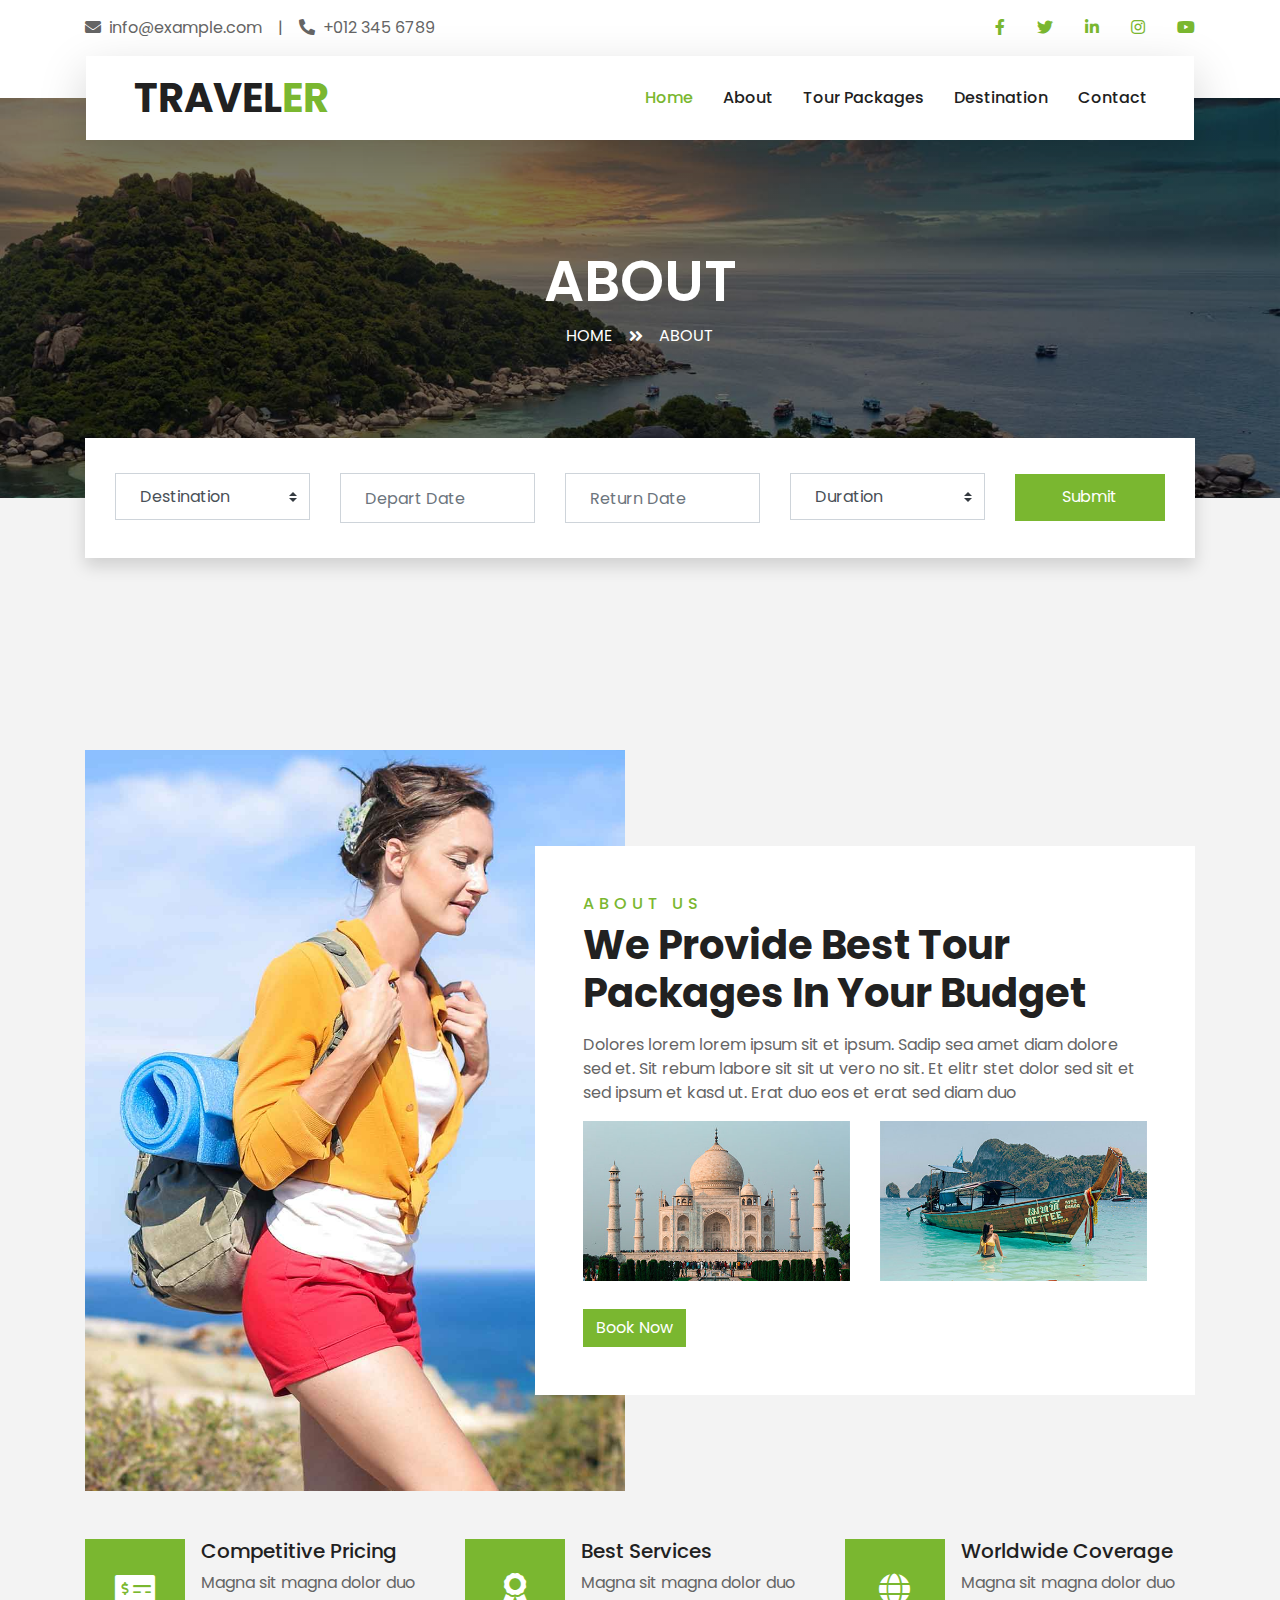
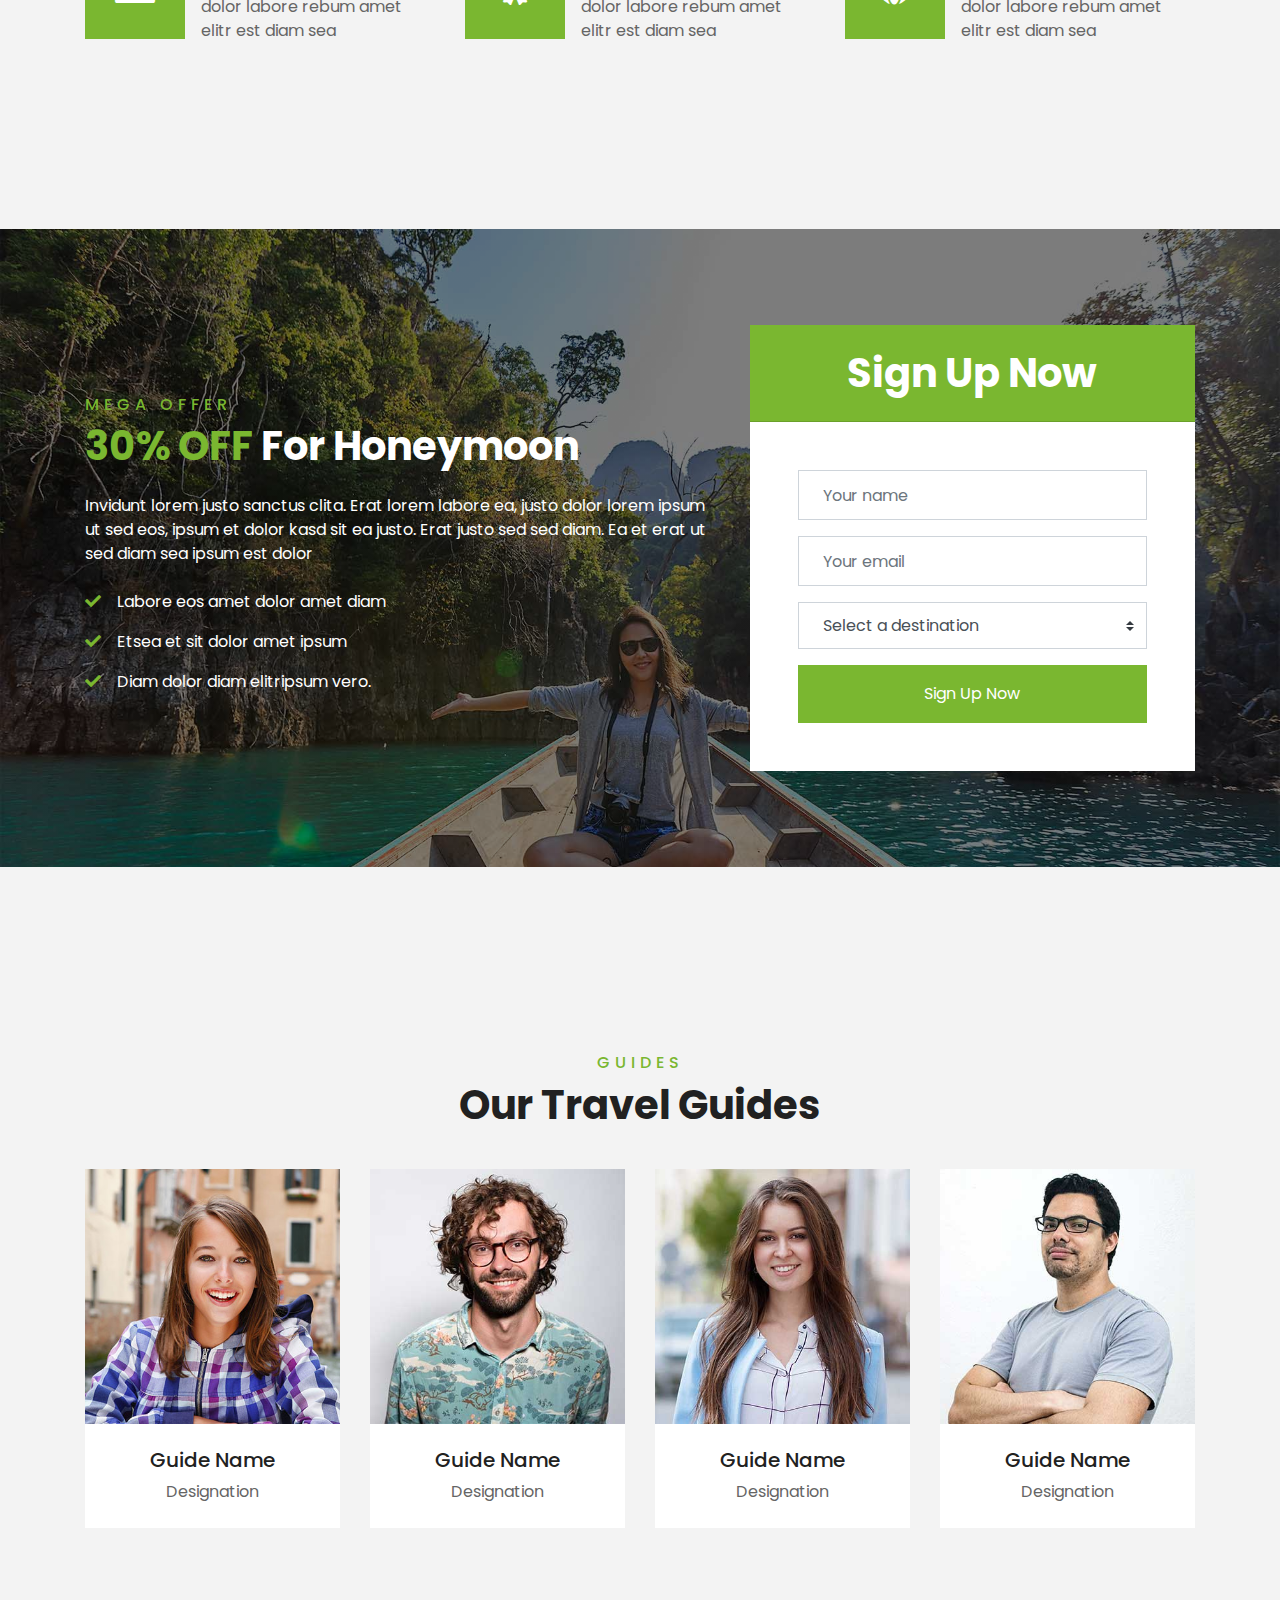
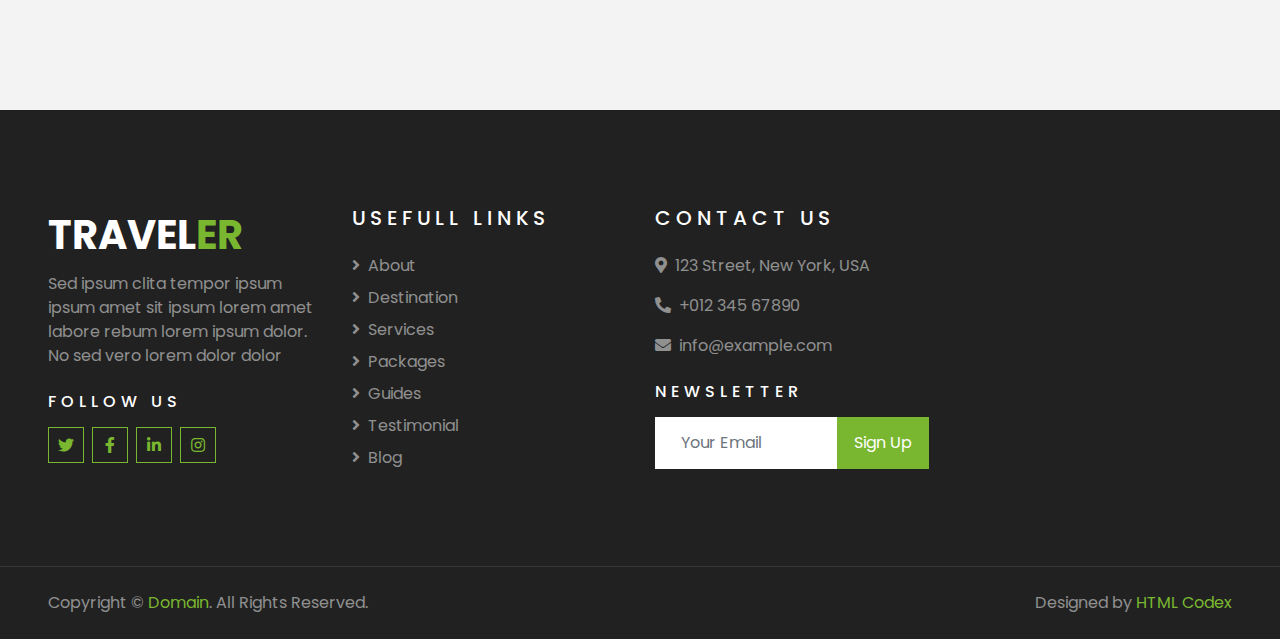
==== commit 9eebca26: "Cambios" ====
--- a/about.html
+++ b/about.html
@@ -75,20 +75,10 @@
                 </button>
                 <div class="collapse navbar-collapse justify-content-between px-3" id="navbarCollapse">
                     <div class="navbar-nav ml-auto py-0">
-                        <a href="index.html" class="nav-item nav-link">Home</a>
-                        <a href="about.html" class="nav-item nav-link active">About</a>
-                        <a href="service.html" class="nav-item nav-link">Services</a>
+                        <a href="index.html" class="nav-item nav-link active">Home</a>
+                        <a href="about.html" class="nav-item nav-link">About</a>
                         <a href="package.html" class="nav-item nav-link">Tour Packages</a>
-                        <div class="nav-item dropdown">
-                            <a href="#" class="nav-link dropdown-toggle" data-toggle="dropdown">Pages</a>
-                            <div class="dropdown-menu border-0 rounded-0 m-0">
-                                <a href="blog.html" class="dropdown-item">Blog Grid</a>
-                                <a href="single.html" class="dropdown-item">Blog Detail</a>
-                                <a href="destination.html" class="dropdown-item">Destination</a>
-                                <a href="guide.html" class="dropdown-item">Travel Guides</a>
-                                <a href="testimonial.html" class="dropdown-item">Testimonial</a>
-                            </div>
-                        </div>
+                        <a href="destination.html" class="nav-item nav-link">Destination</a>
                         <a href="contact.html" class="nav-item nav-link">Contact</a>
                     </div>
                 </div>
@@ -392,18 +382,6 @@
                 </div>
             </div>
             <div class="col-lg-3 col-md-6 mb-5">
-                <h5 class="text-white text-uppercase mb-4" style="letter-spacing: 5px;">Our Services</h5>
-                <div class="d-flex flex-column justify-content-start">
-                    <a class="text-white-50 mb-2" href="#"><i class="fa fa-angle-right mr-2"></i>About</a>
-                    <a class="text-white-50 mb-2" href="#"><i class="fa fa-angle-right mr-2"></i>Destination</a>
-                    <a class="text-white-50 mb-2" href="#"><i class="fa fa-angle-right mr-2"></i>Services</a>
-                    <a class="text-white-50 mb-2" href="#"><i class="fa fa-angle-right mr-2"></i>Packages</a>
-                    <a class="text-white-50 mb-2" href="#"><i class="fa fa-angle-right mr-2"></i>Guides</a>
-                    <a class="text-white-50 mb-2" href="#"><i class="fa fa-angle-right mr-2"></i>Testimonial</a>
-                    <a class="text-white-50" href="#"><i class="fa fa-angle-right mr-2"></i>Blog</a>
-                </div>
-            </div>
-            <div class="col-lg-3 col-md-6 mb-5">
                 <h5 class="text-white text-uppercase mb-4" style="letter-spacing: 5px;">Usefull Links</h5>
                 <div class="d-flex flex-column justify-content-start">
                     <a class="text-white-50 mb-2" href="#"><i class="fa fa-angle-right mr-2"></i>About</a>
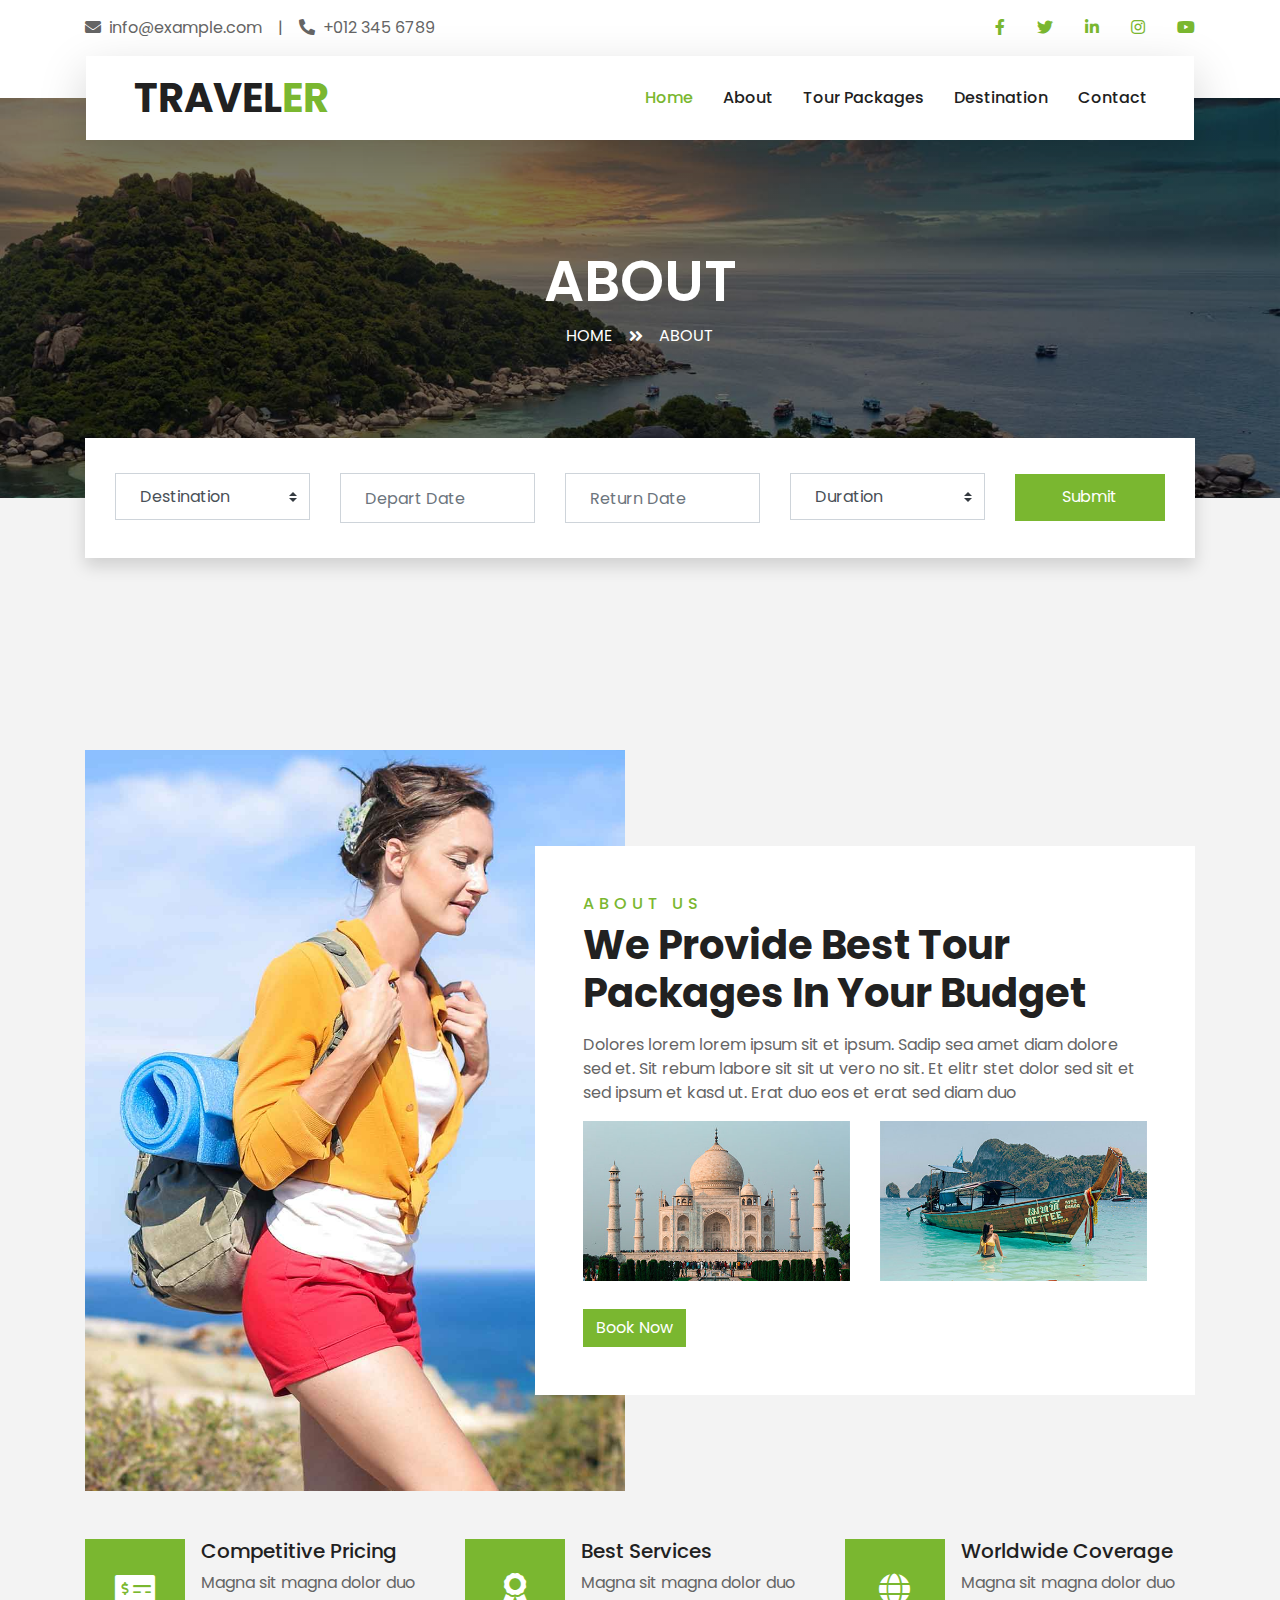
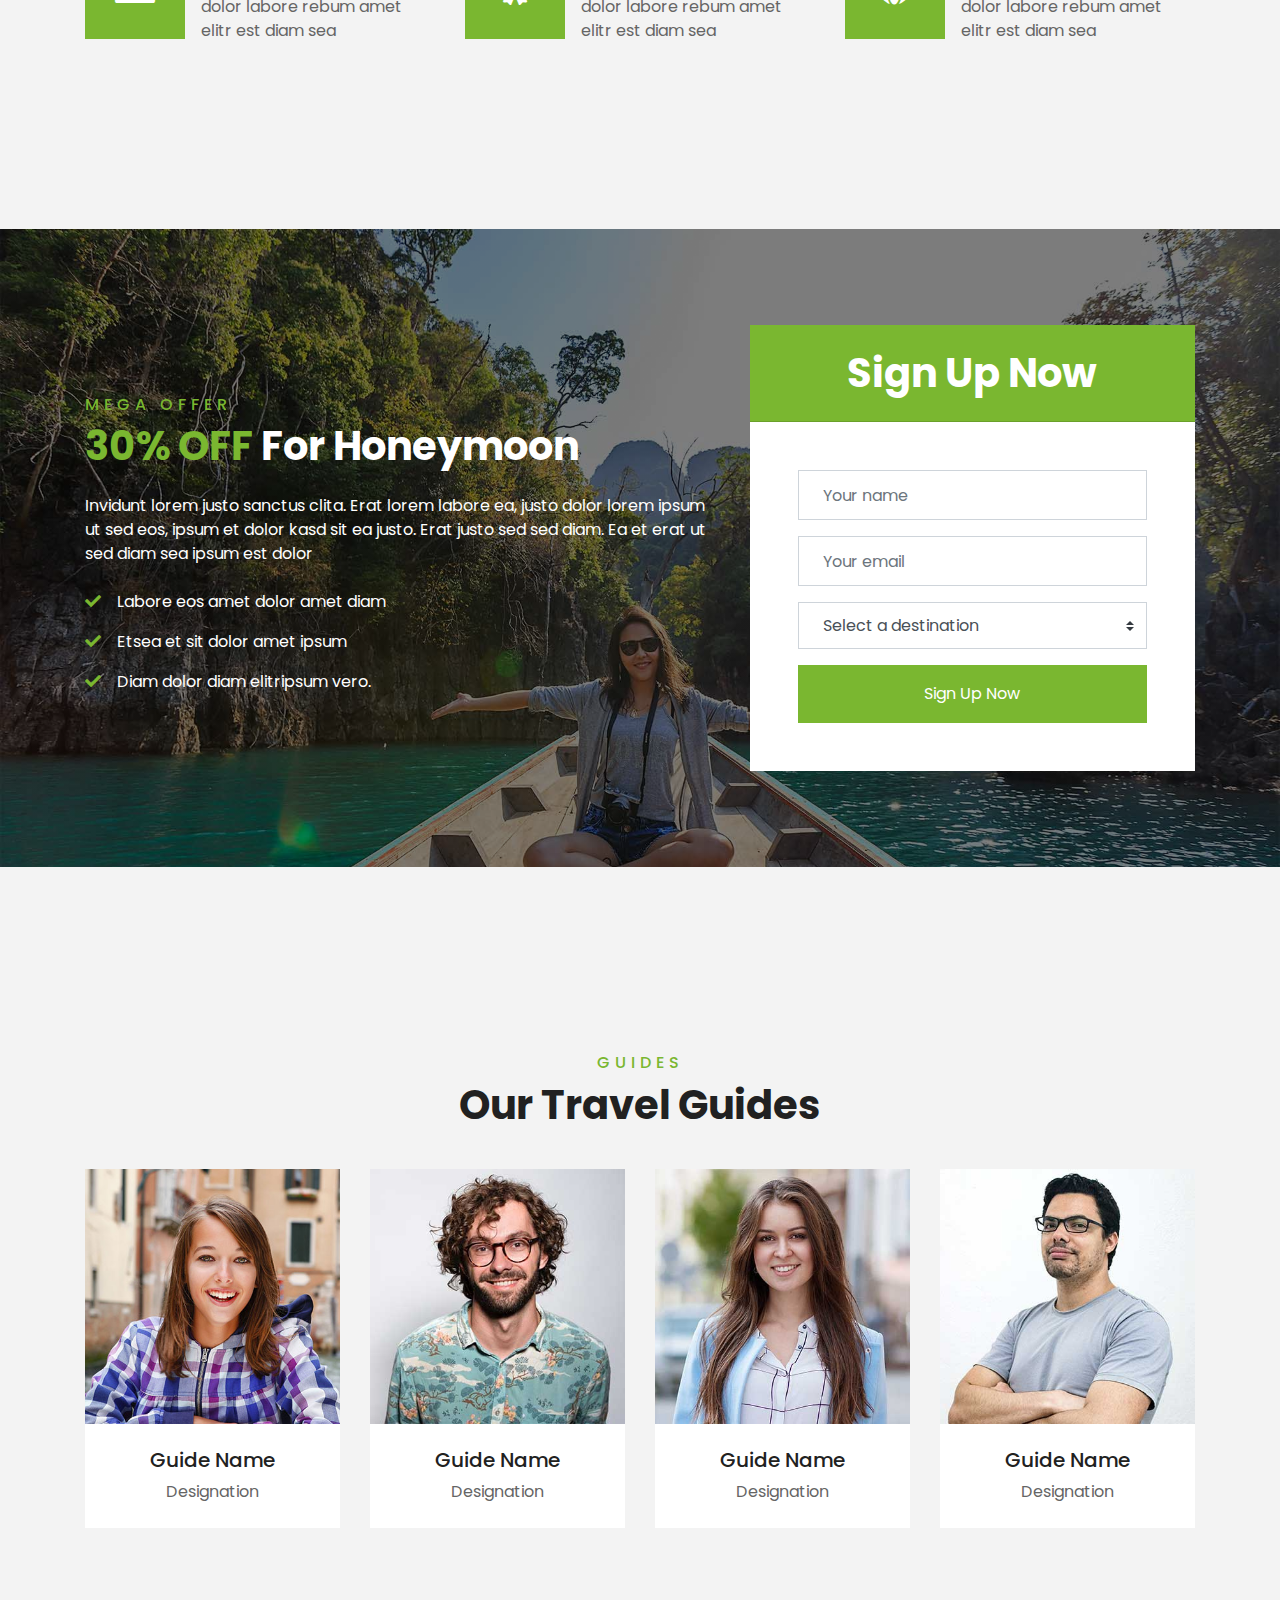
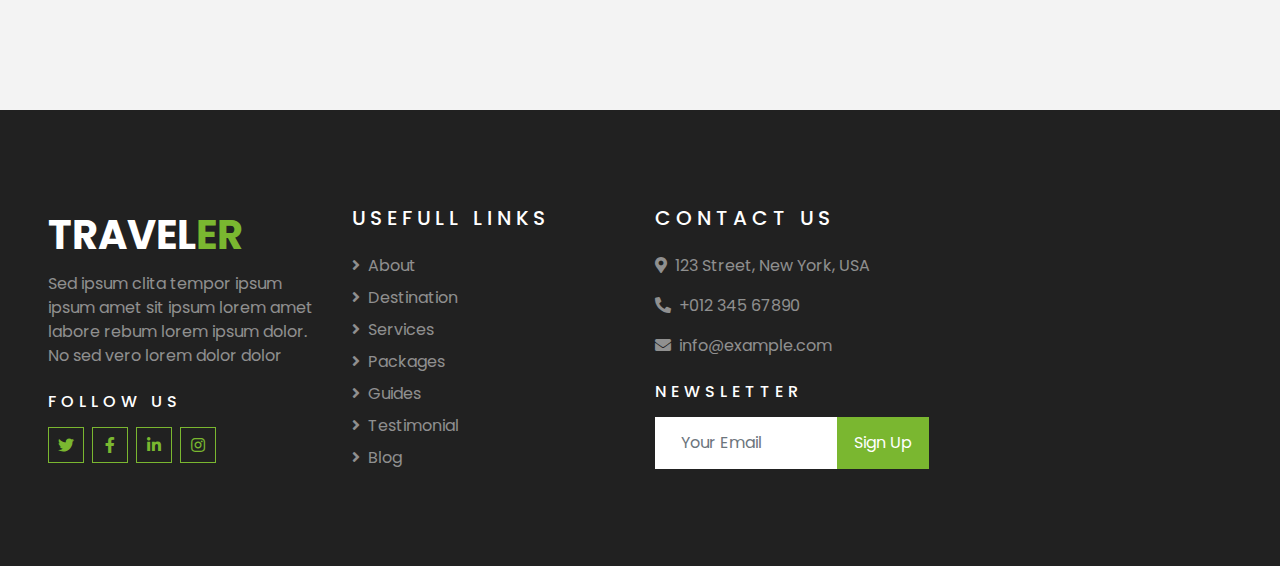
==== commit a3c626e5: "Cambios" ====
--- a/about.html
+++ b/about.html
@@ -410,18 +410,6 @@
             </div>
         </div>
     </div>
-    <div class="container-fluid bg-dark text-white border-top py-4 px-sm-3 px-md-5" style="border-color: rgba(256, 256, 256, .1) !important;">
-        <div class="row">
-            <div class="col-lg-6 text-center text-md-left mb-3 mb-md-0">
-                <p class="m-0 text-white-50">Copyright &copy; <a href="#">Domain</a>. All Rights Reserved.</a>
-                </p>
-            </div>
-            <div class="col-lg-6 text-center text-md-right">
-                <p class="m-0 text-white-50">Designed by <a href="https://htmlcodex.com">HTML Codex</a>
-                </p>
-            </div>
-        </div>
-    </div>
     <!-- Footer End -->
 
 
